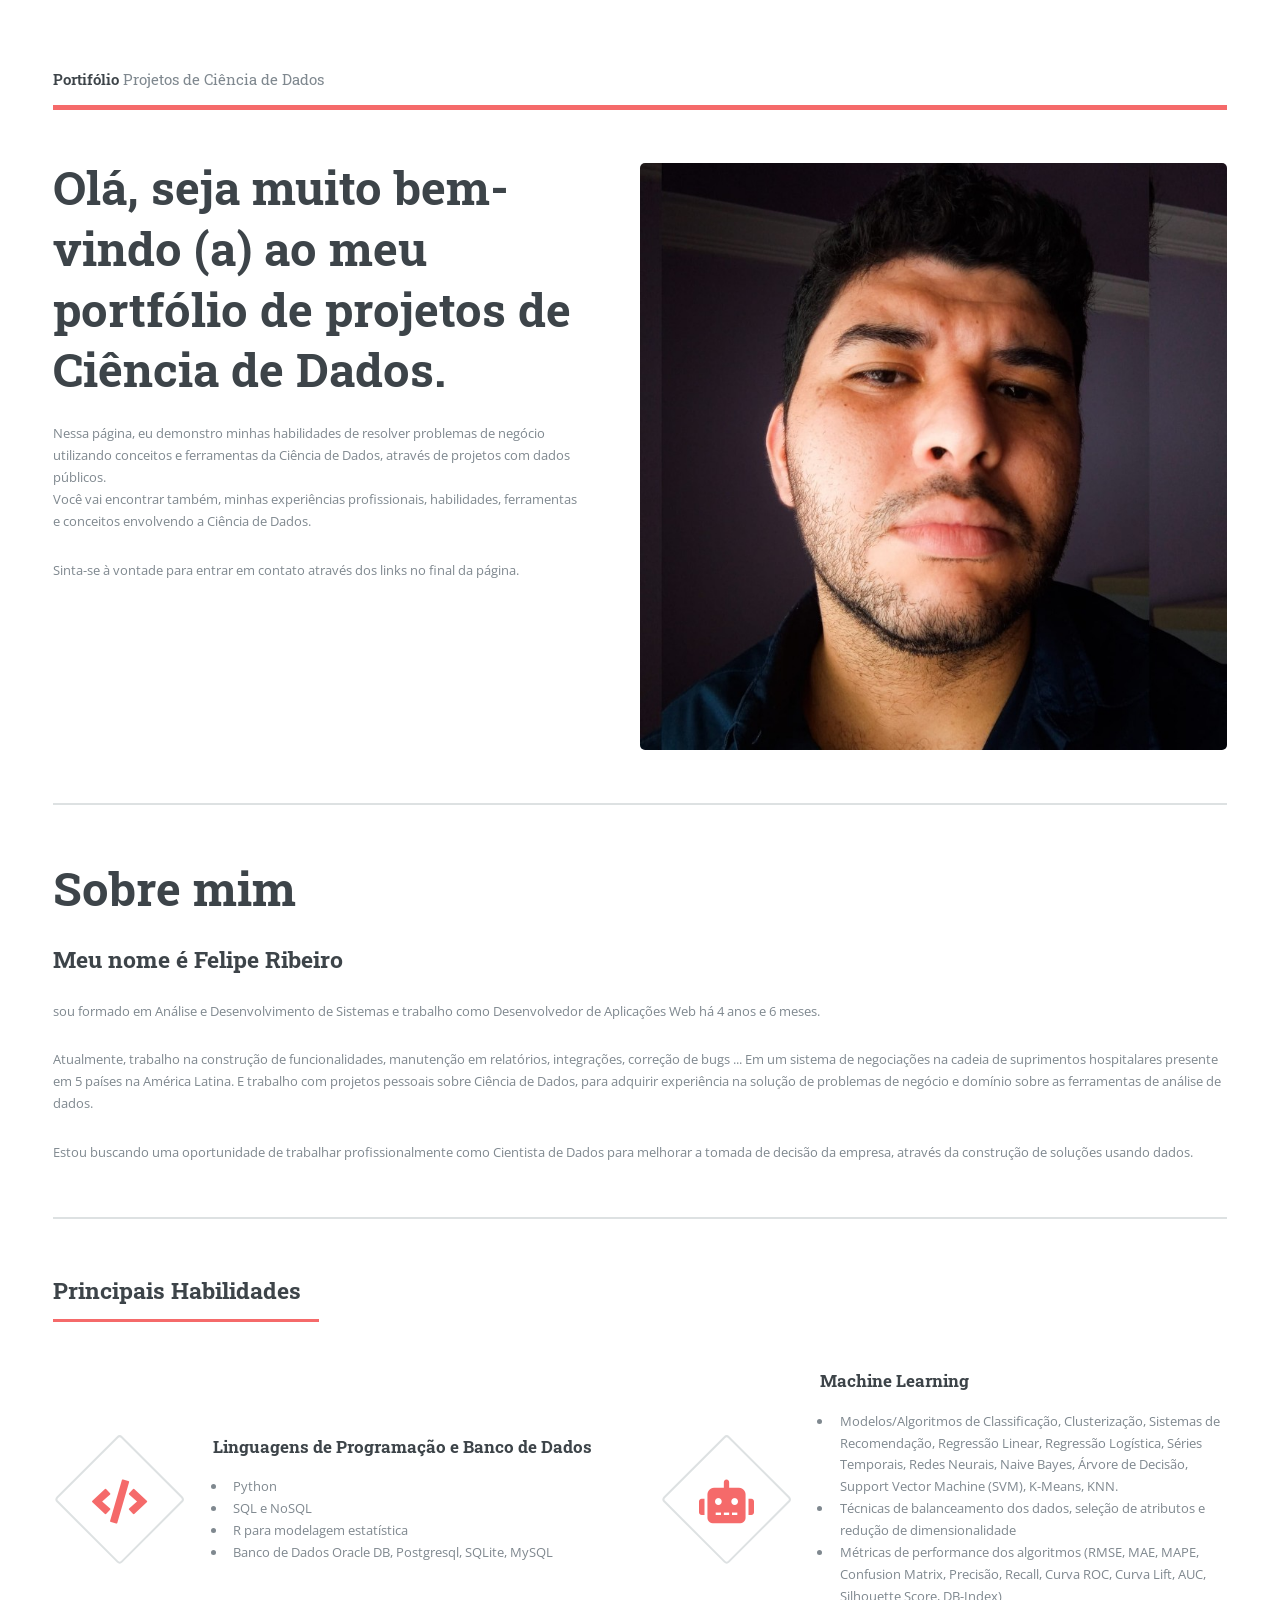
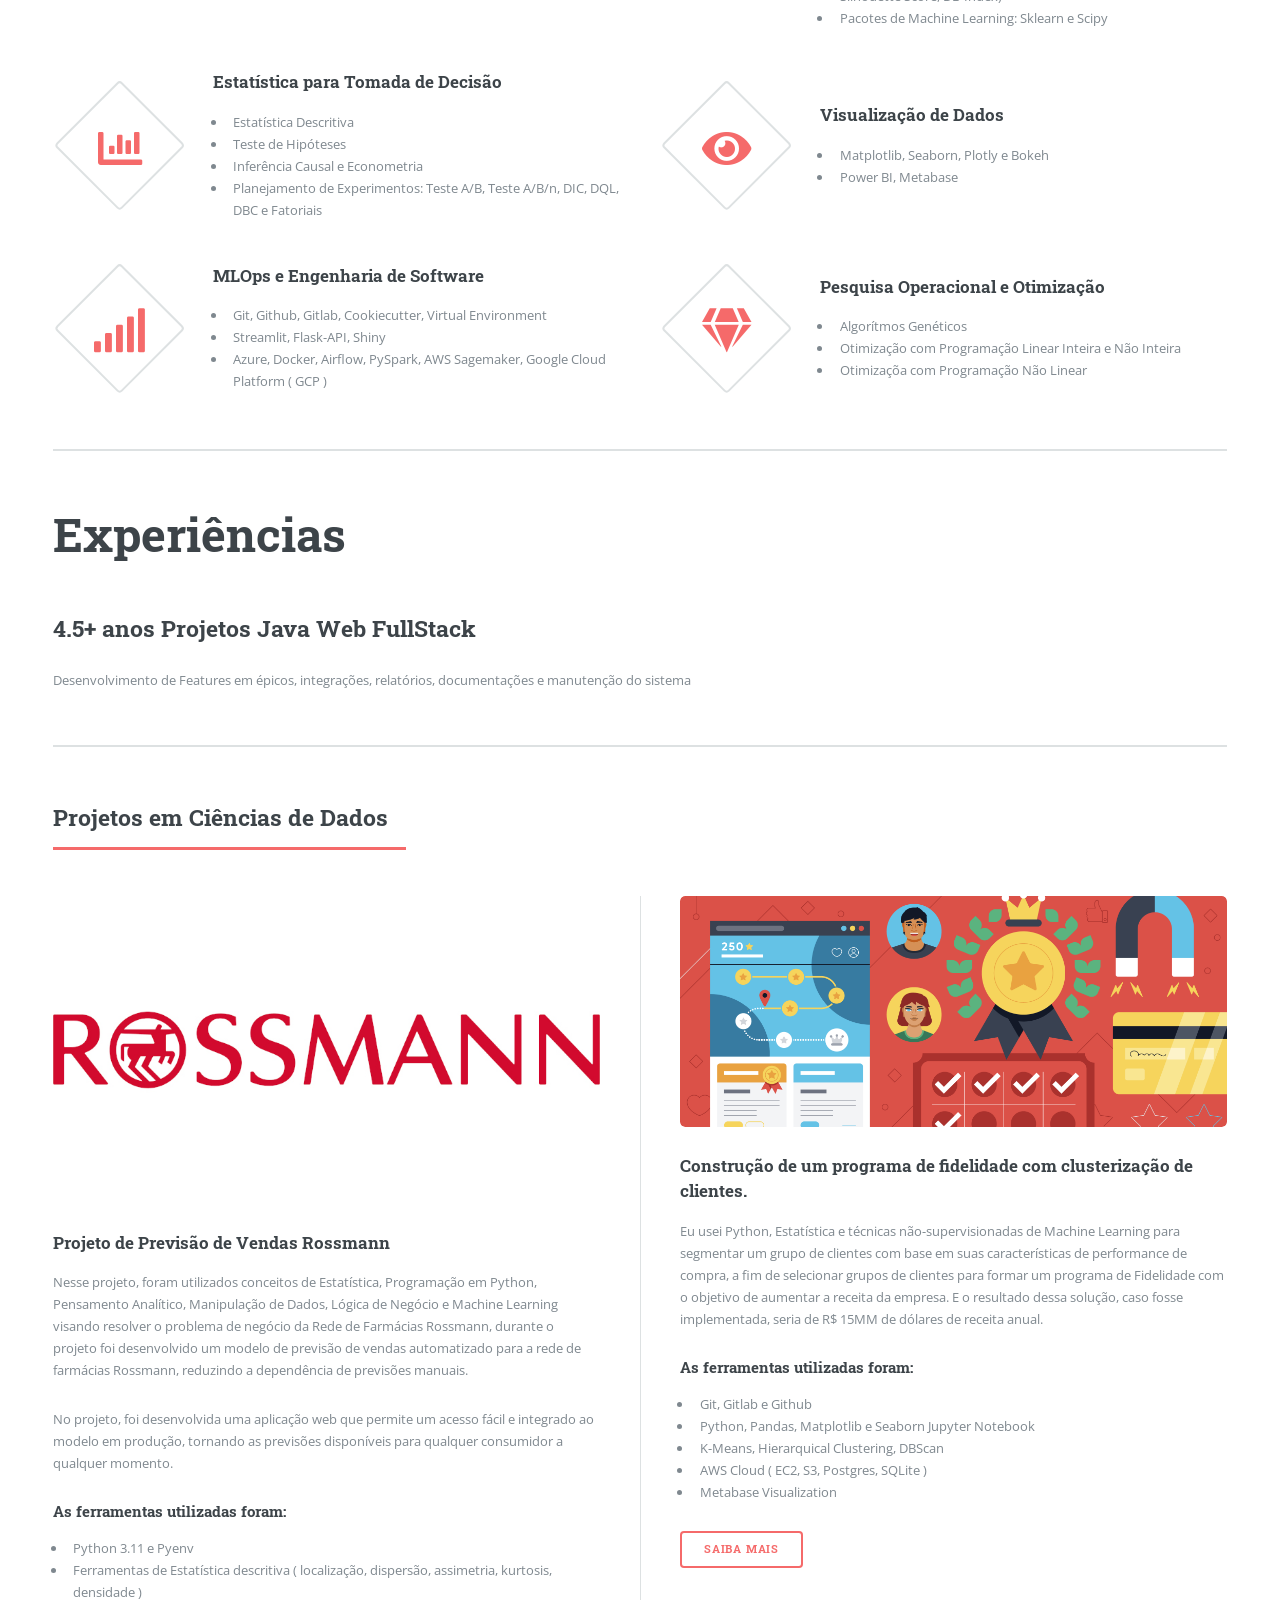
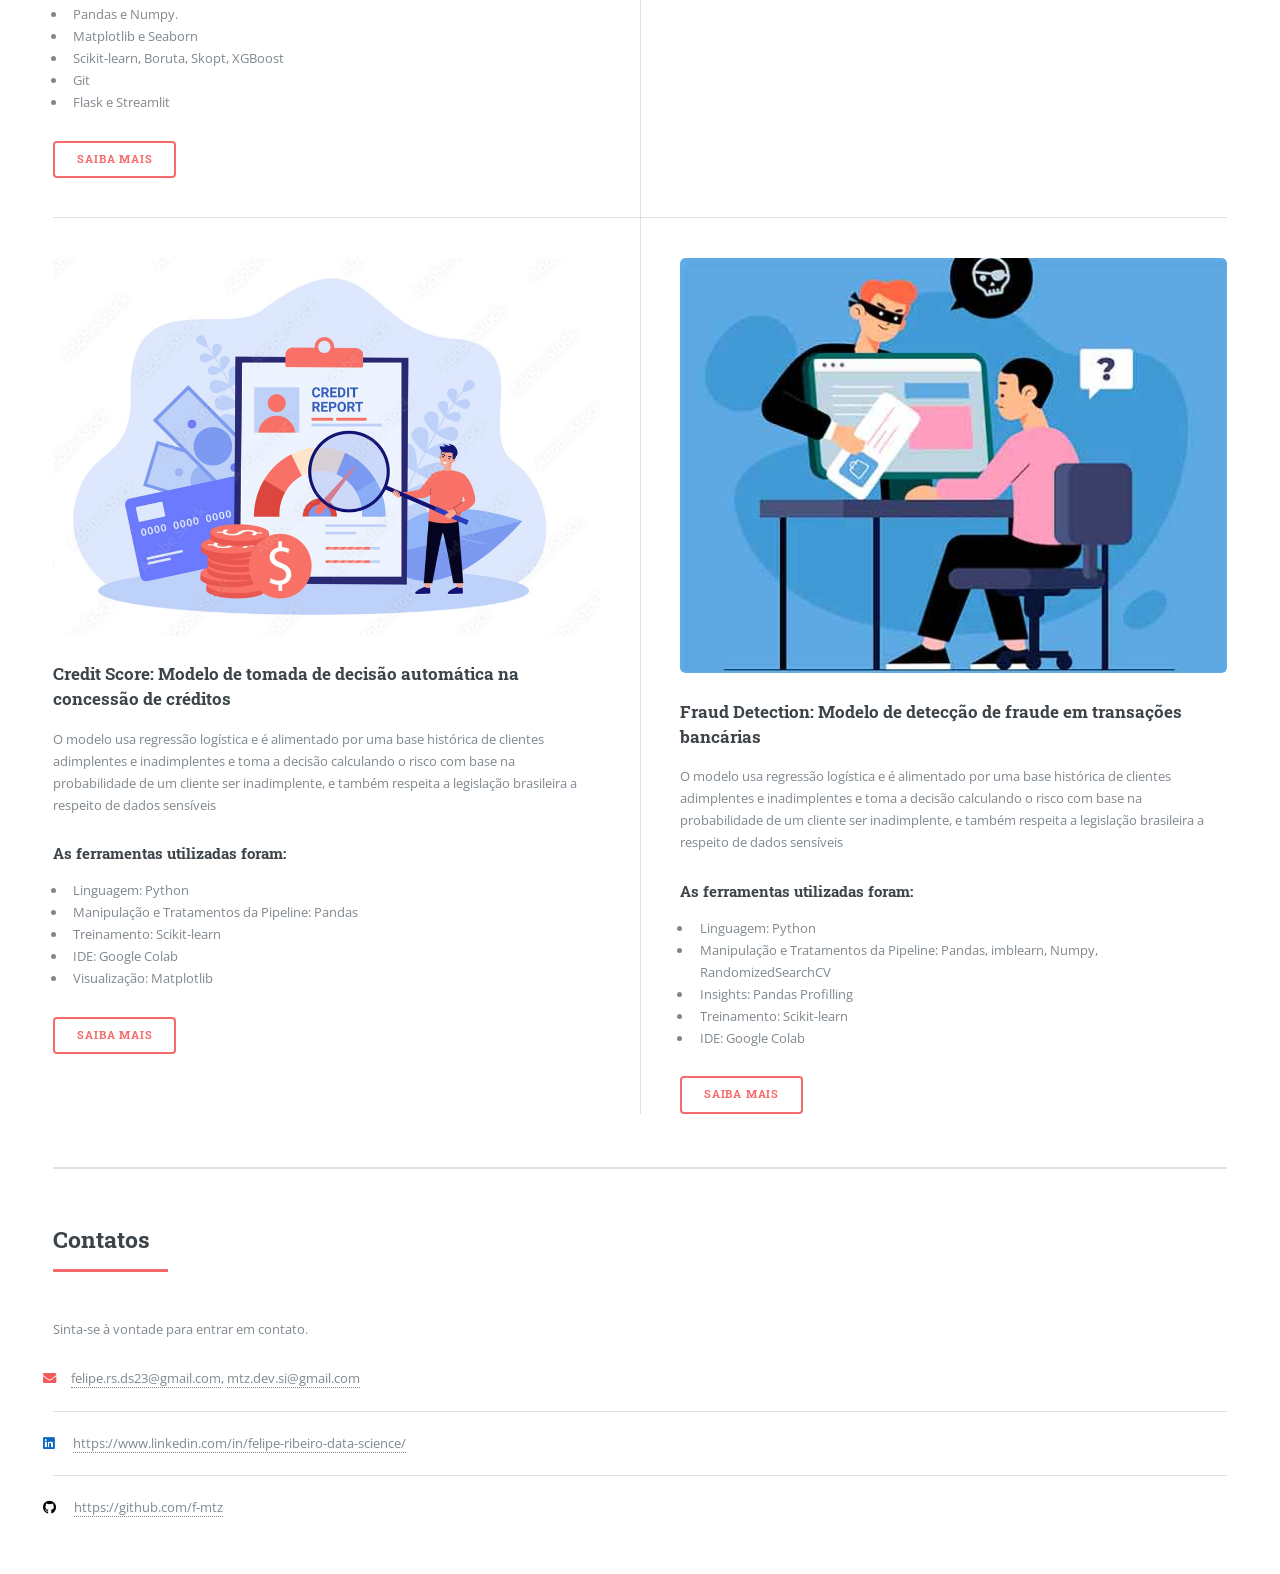
==== index.html @ 2f8f9394 "updating portifolio" ====
<!DOCTYPE HTML>
<!--
	Editorial by HTML5 UP
	html5up.net | @ajlkn
	Free for personal and commercial use under the CCA 3.0 license (html5up.net/license)
-->
<html>

<head>
	<title>Portifólio</title>
	<meta charset="utf-8" />
	<meta name="viewport" content="width=device-width, initial-scale=1, user-scalable=no" />
	<link rel="stylesheet" href="assets/css/main.css" />
</head>

<body class="is-preload">

	<!-- Wrapper -->
	<div id="wrapper">

		<!-- Main -->
		<div id="main">
			<div class="inner">

				<!-- Header -->
				<header id="header">
					<a href="index.html" class="logo"><strong>Portifólio</strong> Projetos de Ciência de Dados</a>
					<!-- <ul class="icons">
										<li><a href="#" class="icon brands fa-twitter"><span class="label">Twitter</span></a></li>
										<li><a href="#" class="icon brands fa-facebook-f"><span class="label">Facebook</span></a></li>
										<li><a href="#" class="icon brands fa-snapchat-ghost"><span class="label">Snapchat</span></a></li>
										<li><a href="#" class="icon brands fa-instagram"><span class="label">Instagram</span></a></li>
										<li><a href="#" class="icon brands fa-medium-m"><span class="label">Medium</span></a></li>
									</ul> -->
				</header>

				<!-- Banner -->
				<section id="banner">
					<div class="content">
						<header>
							<h1>Olá, seja muito bem-vindo (a) ao meu portfólio de projetos de Ciência de Dados.</h1>
						</header>
						<p>Nessa página, eu demonstro minhas habilidades de resolver problemas de negócio utilizando
							conceitos e ferramentas da Ciência de Dados, através de projetos com dados públicos.<br>
							Você vai encontrar também, minhas experiências profissionais, habilidades, ferramentas e
							conceitos envolvendo a Ciência de Dados.</p>
						<p>Sinta-se à vontade para entrar em contato através dos links no final da página.</p>

					</div>
					<span class="image object">
						<img src="images/profile.jpeg" alt="" />
					</span>
				</section>

				<section>
					<header>
						<h1>Sobre mim</h1>
					</header>
					<!-- Content -->
					<h2 id="content">Meu nome é Felipe Ribeiro</h2>
					<p>sou formado em Análise e Desenvolvimento de Sistemas e trabalho como Desenvolvedor de Aplicações
						Web há 4 anos e 6 meses.</p>
					<p>
						Atualmente, trabalho na construção de funcionalidades, manutenção em relatórios, integrações,
						correção de bugs ... Em um sistema de negociações na cadeia de suprimentos hospitalares presente
						em 5 países na América Latina. E trabalho com projetos pessoais sobre Ciência de Dados, para
						adquirir experiência na solução de problemas de negócio e domínio sobre as ferramentas de
						análise de dados.
					</p>
					<p>
						Estou buscando uma oportunidade de trabalhar profissionalmente como Cientista de Dados para
						melhorar a tomada de decisão da empresa, através da construção de soluções usando dados.
					</p>

				</section>
				<!-- Section -->
				<section>
					<header class="major">
						<h2>Principais Habilidades</h2>
					</header>
					<div class="features">
						<article>
							<span class="icon fa solid fa-code"></span>
							<div class="content">
								<h3>Linguagens de Programação e Banco de Dados</h3>
								<ul>
									<li>Python</li>
									<li>SQL e NoSQL</li>
									<li>R para modelagem estatística</li>
									<!-- <li></li> -->
									<li>Banco de Dados Oracle DB, Postgresql, SQLite, MySQL</li>
								</ul>
							</div>
						</article>
						<!-- <i class="fa-solid fa-head-side-gear"></i> -->
						<!-- <i class="fa-solid fa-robot"></i> -->
						<article>
						<span class="icon solid fa-solid fa-robot"></span>
						<div class="content">
							<h3>Machine Learning</h3>
							<ul>
								<li>Modelos/Algoritmos de Classificação, Clusterização, Sistemas de Recomendação, Regressão Linear, 
									Regressão Logística, Séries Temporais, Redes Neurais, Naive Bayes, Árvore de Decisão, 
									Support Vector Machine (SVM), K-Means, KNN.</li>
								<li>Técnicas de balanceamento dos dados, seleção de atributos e redução de
									dimensionalidade</li>
								<li>Métricas de performance dos algoritmos (RMSE, MAE, MAPE, Confusion Matrix, Precisão,
									Recall, Curva ROC, Curva Lift, AUC, Silhouette Score, DB-Index)</li>
								<li>Pacotes de Machine Learning: Sklearn e Scipy</li>
							</ul>
						</div>
						</article>
						<article>
							<!-- <i class="fa-solid fa-chart-simple"></i> -->
							<!-- <i class="fa-light fa-chart-simple"></i> -->
							<!-- <i class="fa-duotone fa-solid fa-chart-simple"></i> -->
							<!-- <i class="fa-duotone fa-solid fa-chart-line"></i> -->
							<span class="icon fa-duotone fa solid fa-chart-bar"></span>
							<!-- <span class="icon fa solid fa-rocket"></span> -->
							<div class="content">
								<h3>Estatística para Tomada de Decisão</h3>
								<ul>
									<li>Estatística Descritiva</li>
									<li>Teste de Hipóteses</li>
									<li>Inferência Causal e Econometria</li>
									<li>Planejamento de Experimentos: Teste A/B, Teste A/B/n, DIC, DQL, DBC e Fatoriais</li>
								</ul>
							</div>
						</article>
						<article>
							<!-- <span class="icon solid fa-rocket"></span> -->
							<span class="icon solid fa-eye"></span>
							<!-- <i class="fa-solid fa-chart-scatter"></i> -->
							<div class="content">
								<h3>Visualização de Dados</h3>
								<ul>
									<li>Matplotlib, Seaborn, Plotly e Bokeh</li>
									<li>Power BI, Metabase</li>
								</ul>
							</div>
						</article>
						<article>
							<span class="icon fa solid fa-signal"></span>
							<div class="content">
								<h3>MLOps e Engenharia de Software</h3>
								<ul>
									<li>Git, Github, Gitlab, Cookiecutter, Virtual Environment</li>
									<li>Streamlit, Flask-API, Shiny</li>
									<li>Azure, Docker, Airflow, PySpark, AWS Sagemaker, Google Cloud Platform ( GCP )
									</li>
								</ul>
							</div>
						</article>
						<article>
							<!-- <img src="images/money-bill-trend-up-solid.svg" alt=""> -->
							<!-- <i class="icon fa solid fa-money-bill-trend-up"></i> -->
							<span class="icon fa solid fa-gem"></span>
							<div class="content">
								<h3>Pesquisa Operacional e Otimização</h3>
								<ul>
									<li>Algorítmos Genéticos</li>
									<li>Otimização com Programação Linear Inteira e Não Inteira</li>
									<li>Otimizaçõa com Programação Não Linear</li>
								</ul>
							</div>
						</article>
					</div>
				</section>

				<section>
					<header class="main">
						<h1>Experiências</h1>
					</header>

					<!-- Content -->
					<h2 id="content">4.5+ anos Projetos Java Web FullStack</h2>
					<p>Desenvolvimento de Features em épicos, integrações, relatórios, documentações e manutenção do
						sistema</p>

					<!-- <h2 id="content">10 meses+ anos como Analista de Risco</h2>
										<p>Estudo e seleção de ativos de baixo risco para clientes com perfil de investidor conservador. Rotinas de atualização de relatórios e métricas para os "steakholder".</p>
									 -->
				</section>

				<!-- Section -->
				<section>
					<header class="major">
						<h2>Projetos em Ciências de Dados</h2>
					</header>
					<div class="posts">
						<article>
							<a href="#" class="image"><img src="images/rossmann.jpg" alt="" /></a>
							<h3>Projeto de Previsão de Vendas Rossmann</h3>
							<p>Nesse projeto, foram utilizados conceitos de Estatística, Programação em Python,
								Pensamento Analítico, Manipulação de Dados, Lógica de Negócio e Machine Learning visando
								resolver o problema de negócio da Rede de Farmácias Rossmann, durante o projeto foi
								desenvolvido um modelo de previsão de vendas automatizado para a rede de farmácias
								Rossmann, reduzindo a dependência de previsões manuais.</p>
							<p>No projeto, foi desenvolvida uma aplicação web que permite um acesso fácil e integrado ao
								modelo em produção, tornando as previsões disponíveis para qualquer consumidor a
								qualquer momento.</p>

							<h4>As ferramentas utilizadas foram:</h4>
							<ul>
								<li>Python 3.11 e Pyenv</li>
								<li>Ferramentas de Estatística descritiva ( localização, dispersão, assimetria,
									kurtosis, densidade )</li>
								<li>Pandas e Numpy.</li>
								<li>Matplotlib e Seaborn</li>
								<li>Scikit-learn, Boruta, Skopt, XGBoost</li>
								<li>Git</li>
								<li>Flask e Streamlit</li>
							</ul>

							<ul class="actions">
								<li><a href="https://github.com/f-mtz/rossmann-sales-predict/tree/main"
										class="button">Saiba Mais</a></li>
							</ul>
						</article>

						<article>
							<a href="#" class="image"><img src="images/customer-loyalty-program-examples.webp"
									alt="" /></a>
							<h3>Construção de um programa de fidelidade com clusterização de clientes.</h3>
							<p>Eu usei Python, Estatística e técnicas não-supervisionadas de Machine Learning para
								segmentar um grupo de clientes com base em suas características de performance de
								compra, a fim de selecionar grupos de clientes para formar um programa de Fidelidade com
								o objetivo de aumentar a receita da empresa. E o resultado dessa solução, caso fosse
								implementada, seria de R$ 15MM de dólares de receita anual.</p>
							<h4>As ferramentas utilizadas foram:</h4>
							<ul>
								<li>Git, Gitlab e Github</li>
								<li>Python, Pandas, Matplotlib e Seaborn Jupyter Notebook</li>
								<li>K-Means, Hierarquical Clustering, DBScan</li>
								<li>AWS Cloud ( EC2, S3, Postgres, SQLite )</li>
								<li>Metabase Visualization</li>
							</ul>
							<ul class="actions">
								<li><a href="#" class="button">Saiba mais</a></li>
							</ul>
						</article>
						<article>
							<a href="#" class="image"><img src="images/credit_analysis.jpg" alt="" /></a>
							<h3>Credit Score: Modelo de tomada de decisão automática na concessão de créditos</h3>
							<p>O modelo usa regressão logística e é alimentado por uma base histórica de clientes
								adimplentes e inadimplentes e toma a decisão calculando o risco com base na
								probabilidade de um cliente ser inadimplente, e também respeita a legislação brasileira
								a respeito de dados sensíveis</p>
							<h4>As ferramentas utilizadas foram:</h4>
							<ul>
								<li>Linguagem: Python</li>
								<li>Manipulação e Tratamentos da Pipeline: Pandas</li>
								<li>Treinamento: Scikit-learn</li>
								<li>IDE: Google Colab</li>
								<li>Visualização: Matplotlib</li>
							</ul>
							<ul class="actions">
								<li><a href="#" class="button">Saiba mais</a></li>
							</ul>
						</article>
						<article>
							<a href="#" class="image"><img src="images/freaudes-no-ecommerce.jpg" alt="" /></a>
							<h3>Fraud Detection: Modelo de detecção de fraude em transações bancárias</h3>
							<p>O modelo usa regressão logística e é alimentado por uma base histórica de clientes
								adimplentes e inadimplentes e toma a decisão calculando o risco com base na
								probabilidade de um cliente ser inadimplente, e também respeita a legislação brasileira
								a respeito de dados sensíveis</p>
							<h4>As ferramentas utilizadas foram:</h4>
							<ul>
								<li>Linguagem: Python</li>
								<li>Manipulação e Tratamentos da Pipeline: Pandas, imblearn, Numpy, RandomizedSearchCV
								</li>
								<li>Insights: Pandas Profilling</li>
								<li>Treinamento: Scikit-learn</li>
								<li>IDE: Google Colab</li>
							</ul>
							<ul class="actions">
								<li><a href="#" class="button">Saiba mais</a></li>
							</ul>
						</article>
						<!-- <article>
											<a href="#" class="image"><img src="images/luke-chesser-JKUTrJ4vK00-unsplash.jpg" alt="" /></a>
											<h3>Identificação de imóveis para compra e revenda a fim de maximizar o lucro</h3>
											<p>Identificação de imóveis abaixo do preço médio de venda e definição do preço ideal de revenda, a partir de uma análise exploratória de dados em Python</p>
											<h4>As ferramentas utilizadas foram:</h4>
											<ul>
												<li>Python, Pandas, Numpy e Seaborn</li>
												<li>Anaconda, Pycharm e Jupyter Notebook</li>
												<li>Mapas interativos com Plotly e Folium</li>
												<li>Heroku Cloud</li>
												<li>Streamlit Python framework web</li>
											</ul>
											<ul class="actions">
												<li><a href="#" class="button">Saiba mais</a></li>
											</ul>
										</article> -->
						<!-- <article>
											<a href="#" class="image"><img src="images/pic03.jpg" alt="" /></a>
											<h3>Tempus ullamcorper</h3>
											<p>Aenean ornare velit lacus, ac varius enim lorem ullamcorper dolore. Proin aliquam facilisis ante interdum. Sed nulla amet lorem feugiat tempus aliquam.</p>
											<ul class="actions">
												<li><a href="#" class="button">Saiba mais</a></li>
											</ul>
										</article>
										<article>
											<a href="#" class="image"><img src="images/pic04.jpg" alt="" /></a>
											<h3>Sed etiam facilis</h3>
											<p>Aenean ornare velit lacus, ac varius enim lorem ullamcorper dolore. Proin aliquam facilisis ante interdum. Sed nulla amet lorem feugiat tempus aliquam.</p>
											<ul class="actions">
												<li><a href="#" class="button">Saiba mais</a></li>
											</ul>
										</article>
										<article>
											<a href="#" class="image"><img src="images/pic05.jpg" alt="" /></a>
											<h3>Feugiat lorem aenean</h3>
											<p>Aenean ornare velit lacus, ac varius enim lorem ullamcorper dolore. Proin aliquam facilisis ante interdum. Sed nulla amet lorem feugiat tempus aliquam.</p>
											<ul class="actions">
												<li><a href="#" class="button">Saiba mais</a></li>
											</ul>
										</article>
										<article>
											<a href="#" class="image"><img src="images/pic06.jpg" alt="" /></a>
											<h3>Amet varius aliquam</h3>
											<p>Aenean ornare velit lacus, ac varius enim lorem ullamcorper dolore. Proin aliquam facilisis ante interdum. Sed nulla amet lorem feugiat tempus aliquam.</p>
											<ul class="actions">
												<li><a href="#" class="button">Saiba mais</a></li>
											</ul>
										</article> -->
					</div>
				</section>

				<!-- <section>
									<header>
										<h1>Contatos</h1>
									</header>
										<h4>Sinta-se a vontade para entrar em contato</h4>
										<ul class="alt">
											 <li><a href="#" class="icon brands fa-linkedin"><span class="label"><b>Linkedin</b></span></a> </li>
											<li><b>Linkedin: </b><a href="https://www.linkedin.com/in/felipe-ribeiro-data-science/">https://www.linkedin.com/in/felipe-ribeiro-data-science/</a> </li>
											<li> <b>Email: </b> <a href="felipe.rs.ds23@gmail.com">felipe.rs.ds23@gmail.com</a>, <a href="mtz.dev.si@gmail.com">mtz.dev.si@gmail.com</a> </li>
											<li> <b>GitHub: </b><a href="https://github.com/f-mtz">https://github.com/f-mtz</a></li>
										</ul>
																		
								</section> -->

				<section>
					<header class="major">
						<h2>Contatos</h2>
					</header>
					<p>Sinta-se à vontade para entrar em contato.</p>
					<ul class="contact">
						<!-- <li><a href="#" class="icon brands fa-linkedin"><span class="label"><b>Linkedin</b></span></a><b>Linkedin: </b><a href="https://www.linkedin.com/in/felipe-ribeiro-data-science/">https://www.linkedin.com/in/felipe-ribeiro-data-science/</a> </li> -->
						<!-- <li class="icon solid fa-envelope"><a href="#">felipe.rs.ds23@gmail.com</a>, <a href="#">mtz.dev.si@gmail.com</a></li> -->
						<li><i class="fas fa-envelope email-color style-icon-background"></i><a
								class="afastamento-icone-valor" href="#" target="_blank">felipe.rs.ds23@gmail.com</a>,
							<a href="#">mtz.dev.si@gmail.com</a></li>
						<!-- <li class="icon solid fa-phone">(000) 000-0000</li> -->
						<!-- <li><i class="fab fa-whatsapp style-icon-background whatsapp-color"></i> <span class="afastamento-icone-valor">(000) 000-0000</span></li> -->
						<li><i class="fab fa-linkedin linkedin-color style-icon-background"></i> <a
								class="afastamento-icone-valor"
								href="https://www.linkedin.com/in/felipe-ribeiro-data-science/"
								target="_blank">https://www.linkedin.com/in/felipe-ribeiro-data-science/</a></li>
						<li><i class="fab fa-github github-color style-icon-background"></i> <a
								class="afastamento-icone-valor" href="https://github.com/f-mtz" target="_blank"
								rel="noopener noreferrer">https://github.com/f-mtz</a></li>
						<!-- <li><i class="fab fa-git git-icon-background"></i> <a class="afastamento-icone-valor" href="https://www.linkedin.com/in/felipe-ribeiro-data-science/">https://www.linkedin.com/in/felipe-ribeiro-data-science/</a></li> -->
						<!-- <li class="icon solid fa-home">1234 Somewhere Road #8254<br /> Nashville, TN 00000-0000</li> -->

					</ul>
				</section>

			</div>
		</div>

		<!-- Sidebar -->
		<!-- <div id="sidebar">
						<div class="inner"> -->

		<!-- Search -->
		<!-- <section id="search" class="alt">
									<form method="post" action="#">
										<input type="text" name="query" id="query" placeholder="Search" />
									</form>
								</section> -->

		<!-- Menu -->
		<!-- <nav id="menu">
									<header class="major">
										<h2>Menu</h2>
									</header>
									<ul>
										<li><a href="index.html">Homepage</a></li>
										<li><a href="generic.html">Generic</a></li>
										<li><a href="elements.html">Elements</a></li>
										<li>
											<span class="opener">Submenu</span>
											<ul>
												<li><a href="#">Lorem Dolor</a></li>
												<li><a href="#">Ipsum Adipiscing</a></li>
												<li><a href="#">Tempus Magna</a></li>
												<li><a href="#">Feugiat Veroeros</a></li>
											</ul>
										</li>
										<li><a href="#">Etiam Dolore</a></li>
										<li><a href="#">Adipiscing</a></li>
										<li>
											<span class="opener">Another Submenu</span>
											<ul>
												<li><a href="#">Lorem Dolor</a></li>
												<li><a href="#">Ipsum Adipiscing</a></li>
												<li><a href="#">Tempus Magna</a></li>
												<li><a href="#">Feugiat Veroeros</a></li>
											</ul>
										</li>
										<li><a href="#">Maximus Erat</a></li>
										<li><a href="#">Sapien Mauris</a></li>
										<li><a href="#">Amet Lacinia</a></li>
									</ul>
								</nav>   -->

		<!-- Section -->
		<!-- <section>
									<header class="major">
										<h2>Ante interdum</h2>
									</header>
									<div class="mini-posts">
										<article>
											<a href="#" class="image"><img src="images/pic07.jpg" alt="" /></a>
											<p>Aenean ornare velit lacus, ac varius enim lorem ullamcorper dolore aliquam.</p>
										</article>
										<article>
											<a href="#" class="image"><img src="images/pic08.jpg" alt="" /></a>
											<p>Aenean ornare velit lacus, ac varius enim lorem ullamcorper dolore aliquam.</p>
										</article>
										<article>
											<a href="#" class="image"><img src="images/pic09.jpg" alt="" /></a>
											<p>Aenean ornare velit lacus, ac varius enim lorem ullamcorper dolore aliquam.</p>
										</article>
									</div>
									<ul class="actions">
										<li><a href="#" class="button">More</a></li>
									</ul>
								</section> -->

		<!-- Section -->
		<!-- <section>
									<header class="major">
										<h2>Get in touch</h2>
									</header>
									<p>Sed varius enim lorem ullamcorper dolore aliquam aenean ornare velit lacus, ac varius enim lorem ullamcorper dolore. Proin sed aliquam facilisis ante interdum. Sed nulla amet lorem feugiat tempus aliquam.</p>
									<ul class="contact">
										<li class="icon solid fa-envelope"><a href="#">information@untitled.tld</a></li>
										<li class="icon solid fa-phone">(000) 000-0000</li>
										<li class="icon solid fa-home">1234 Somewhere Road #8254<br />
										Nashville, TN 00000-0000</li>
									</ul>
								</section> -->

		<!-- Footer -->
		<!-- <footer id="footer">
									<p class="copyright">&copy; Untitled. All rights reserved. Demo Images: <a href="https://unsplash.com">Unsplash</a>. Design: <a href="https://html5up.net">HTML5 UP</a>.</p>
								</footer> -->

	</div>
	</div>

	</div>

	<style>
		/* CSS */


		.afastamento-icone-valor {
			margin-left: 10px;
		}

		.style-icon-background {
			/* background-color: rgb(10, 102, 194); Cor de fundo */
			border-radius: 50%;
			/* Arredondamento das bordas para torná-lo circular */
			padding: 5px;
			/* Preenchimento em torno do ícone */
			color: white;
			margin-left: -55px;
		}

		.whatsapp-color {
			background-color: green;
		}

		.linkedin-color {
			color: rgb(10, 102, 194);
		}

		.github-color {
			color: black;
		}

		.email-color {
			color: rgb(243, 90, 90);
		}
	</style>
	<!-- Scripts -->
	<script src="assets/js/jquery.min.js"></script>
	<script src="assets/js/browser.min.js"></script>
	<script src="assets/js/breakpoints.min.js"></script>
	<script src="assets/js/util.js"></script>
	<script src="assets/js/main.js"></script>

</body>

</html>
---- assets/css/main.css ----
@import url(fontawesome-all.min.css);
@import url("https://fonts.googleapis.com/css?family=Open+Sans:400,600,400italic,600italic|Roboto+Slab:400,700");
/*
	Editorial by HTML5 UP
	html5up.net | @ajlkn
	Free for personal and commercial use under the CCA 3.0 license (html5up.net/license)
*/
html, body, div, span, applet, object,
iframe, h1, h2, h3, h4, h5, h6, p, blockquote,
pre, a, abbr, acronym, address, big, cite,
code, del, dfn, em, img, ins, kbd, q, s, samp,
small, strike, strong, sub, sup, tt, var, b,
u, i, center, dl, dt, dd, ol, ul, li, fieldset,
form, label, legend, table, caption, tbody,
tfoot, thead, tr, th, td, article, aside,
canvas, details, embed, figure, figcaption,
footer, header, hgroup, menu, nav, output, ruby,
section, summary, time, mark, audio, video {
  margin: 0;
  padding: 0;
  border: 0;
  font-size: 100%;
  font: inherit;
  vertical-align: baseline; }

article, aside, details, figcaption, figure,
footer, header, hgroup, menu, nav, section {
  display: block; }

body {
  line-height: 1; }

ol, ul {
  list-style: none; }

blockquote, q {
  quotes: none; }
  blockquote:before, blockquote:after, q:before, q:after {
    content: '';
    content: none; }

table {
  border-collapse: collapse;
  border-spacing: 0; }

body {
  -webkit-text-size-adjust: none; }

mark {
  background-color: transparent;
  color: inherit; }

input::-moz-focus-inner {
  border: 0;
  padding: 0; }

input, select, textarea {
  -moz-appearance: none;
  -webkit-appearance: none;
  -ms-appearance: none;
  appearance: none; }

/* Basic */
@-ms-viewport {
  width: device-width; }

body {
  -ms-overflow-style: scrollbar; }

@media screen and (max-width: 480px) {
  html, body {
    min-width: 320px; } }

html {
  box-sizing: border-box; }

*, *:before, *:after {
  box-sizing: inherit; }

body {
  background: #ffffff; }
  body.is-preload *, body.is-preload *:before, body.is-preload *:after, body.is-resizing *, body.is-resizing *:before, body.is-resizing *:after {
    -moz-animation: none !important;
    -webkit-animation: none !important;
    -ms-animation: none !important;
    animation: none !important;
    -moz-transition: none !important;
    -webkit-transition: none !important;
    -ms-transition: none !important;
    transition: none !important; }

/* Type */
body, input, select, textarea {
  color: #7f888f;
  font-family: "Open Sans", sans-serif;
  font-size: 13pt;
  font-weight: 400;
  line-height: 1.65; }
  @media screen and (max-width: 1680px) {
    body, input, select, textarea {
      font-size: 11pt; } }
  @media screen and (max-width: 1280px) {
    body, input, select, textarea {
      font-size: 10pt; } }
  @media screen and (max-width: 360px) {
    body, input, select, textarea {
      font-size: 9pt; } }

a {
  -moz-transition: color 0.2s ease-in-out, border-bottom-color 0.2s ease-in-out;
  -webkit-transition: color 0.2s ease-in-out, border-bottom-color 0.2s ease-in-out;
  -ms-transition: color 0.2s ease-in-out, border-bottom-color 0.2s ease-in-out;
  transition: color 0.2s ease-in-out, border-bottom-color 0.2s ease-in-out;
  border-bottom: dotted 1px;
  color: #f56a6a;
  text-decoration: none; }
  a:hover {
    border-bottom-color: #f56a6a;
    color: #f56a6a !important; }
    a:hover strong {
      color: inherit; }

strong, b {
  color: #3d4449;
  font-weight: 600; }

em, i {
  font-style: italic; }

p {
  margin: 0 0 2em 0; }

h1, h2, h3, h4, h5, h6 {
  color: #3d4449;
  font-family: "Roboto Slab", serif;
  font-weight: 700;
  line-height: 1.5;
  margin: 0 0 1em 0; }
  h1 a, h2 a, h3 a, h4 a, h5 a, h6 a {
    color: inherit;
    text-decoration: none;
    border-bottom: 0; }

h1 {
  font-size: 4em;
  margin: 0 0 0.5em 0;
  line-height: 1.3; }

h2 {
  font-size: 1.75em; }

h3 {
  font-size: 1.25em; }

h4 {
  font-size: 1.1em; }

h5 {
  font-size: 0.9em; }

h6 {
  font-size: 0.7em; }

@media screen and (max-width: 1680px) {
  h1 {
    font-size: 3.5em; } }

@media screen and (max-width: 980px) {
  h1 {
    font-size: 3.25em; } }

@media screen and (max-width: 736px) {
  h1 {
    font-size: 2em;
    line-height: 1.4; }
  h2 {
    font-size: 1.5em; } }

sub {
  font-size: 0.8em;
  position: relative;
  top: 0.5em; }

sup {
  font-size: 0.8em;
  position: relative;
  top: -0.5em; }

blockquote {
  border-left: solid 3px rgba(210, 215, 217, 0.75);
  font-style: italic;
  margin: 0 0 2em 0;
  padding: 0.5em 0 0.5em 2em; }

code {
  background: rgba(230, 235, 237, 0.25);
  border-radius: 0.375em;
  border: solid 1px rgba(210, 215, 217, 0.75);
  font-family: "Courier New", monospace;
  font-size: 0.9em;
  margin: 0 0.25em;
  padding: 0.25em 0.65em; }

pre {
  -webkit-overflow-scrolling: touch;
  font-family: "Courier New", monospace;
  font-size: 0.9em;
  margin: 0 0 2em 0; }
  pre code {
    display: block;
    line-height: 1.75;
    padding: 1em 1.5em;
    overflow-x: auto; }

hr {
  border: 0;
  border-bottom: solid 1px rgba(210, 215, 217, 0.75);
  margin: 2em 0; }
  hr.major {
    margin: 3em 0; }

.align-left {
  text-align: left; }

.align-center {
  text-align: center; }

.align-right {
  text-align: right; }

/* Row */
.row {
  display: flex;
  flex-wrap: wrap;
  box-sizing: border-box;
  align-items: stretch; }
  .row > * {
    box-sizing: border-box; }
  .row.gtr-uniform > * > :last-child {
    margin-bottom: 0; }
  .row.aln-left {
    justify-content: flex-start; }
  .row.aln-center {
    justify-content: center; }
  .row.aln-right {
    justify-content: flex-end; }
  .row.aln-top {
    align-items: flex-start; }
  .row.aln-middle {
    align-items: center; }
  .row.aln-bottom {
    align-items: flex-end; }
  .row > .imp {
    order: -1; }
  .row > .col-1 {
    width: 8.33333%; }
  .row > .off-1 {
    margin-left: 8.33333%; }
  .row > .col-2 {
    width: 16.66667%; }
  .row > .off-2 {
    margin-left: 16.66667%; }
  .row > .col-3 {
    width: 25%; }
  .row > .off-3 {
    margin-left: 25%; }
  .row > .col-4 {
    width: 33.33333%; }
  .row > .off-4 {
    margin-left: 33.33333%; }
  .row > .col-5 {
    width: 41.66667%; }
  .row > .off-5 {
    margin-left: 41.66667%; }
  .row > .col-6 {
    width: 50%; }
  .row > .off-6 {
    margin-left: 50%; }
  .row > .col-7 {
    width: 58.33333%; }
  .row > .off-7 {
    margin-left: 58.33333%; }
  .row > .col-8 {
    width: 66.66667%; }
  .row > .off-8 {
    margin-left: 66.66667%; }
  .row > .col-9 {
    width: 75%; }
  .row > .off-9 {
    margin-left: 75%; }
  .row > .col-10 {
    width: 83.33333%; }
  .row > .off-10 {
    margin-left: 83.33333%; }
  .row > .col-11 {
    width: 91.66667%; }
  .row > .off-11 {
    margin-left: 91.66667%; }
  .row > .col-12 {
    width: 100%; }
  .row > .off-12 {
    margin-left: 100%; }
  .row.gtr-0 {
    margin-top: 0;
    margin-left: 0em; }
    .row.gtr-0 > * {
      padding: 0 0 0 0em; }
    .row.gtr-0.gtr-uniform {
      margin-top: 0em; }
      .row.gtr-0.gtr-uniform > * {
        padding-top: 0em; }
  .row.gtr-25 {
    margin-top: 0;
    margin-left: -0.375em; }
    .row.gtr-25 > * {
      padding: 0 0 0 0.375em; }
    .row.gtr-25.gtr-uniform {
      margin-top: -0.375em; }
      .row.gtr-25.gtr-uniform > * {
        padding-top: 0.375em; }
  .row.gtr-50 {
    margin-top: 0;
    margin-left: -0.75em; }
    .row.gtr-50 > * {
      padding: 0 0 0 0.75em; }
    .row.gtr-50.gtr-uniform {
      margin-top: -0.75em; }
      .row.gtr-50.gtr-uniform > * {
        padding-top: 0.75em; }
  .row {
    margin-top: 0;
    margin-left: -1.5em; }
    .row > * {
      padding: 0 0 0 1.5em; }
    .row.gtr-uniform {
      margin-top: -1.5em; }
      .row.gtr-uniform > * {
        padding-top: 1.5em; }
  .row.gtr-150 {
    margin-top: 0;
    margin-left: -2.25em; }
    .row.gtr-150 > * {
      padding: 0 0 0 2.25em; }
    .row.gtr-150.gtr-uniform {
      margin-top: -2.25em; }
      .row.gtr-150.gtr-uniform > * {
        padding-top: 2.25em; }
  .row.gtr-200 {
    margin-top: 0;
    margin-left: -3em; }
    .row.gtr-200 > * {
      padding: 0 0 0 3em; }
    .row.gtr-200.gtr-uniform {
      margin-top: -3em; }
      .row.gtr-200.gtr-uniform > * {
        padding-top: 3em; }
  @media screen and (max-width: 1680px) {
    .row {
      display: flex;
      flex-wrap: wrap;
      box-sizing: border-box;
      align-items: stretch; }
      .row > * {
        box-sizing: border-box; }
      .row.gtr-uniform > * > :last-child {
        margin-bottom: 0; }
      .row.aln-left {
        justify-content: flex-start; }
      .row.aln-center {
        justify-content: center; }
      .row.aln-right {
        justify-content: flex-end; }
      .row.aln-top {
        align-items: flex-start; }
      .row.aln-middle {
        align-items: center; }
      .row.aln-bottom {
        align-items: flex-end; }
      .row > .imp-xlarge {
        order: -1; }
      .row > .col-1-xlarge {
        width: 8.33333%; }
      .row > .off-1-xlarge {
        margin-left: 8.33333%; }
      .row > .col-2-xlarge {
        width: 16.66667%; }
      .row > .off-2-xlarge {
        margin-left: 16.66667%; }
      .row > .col-3-xlarge {
        width: 25%; }
      .row > .off-3-xlarge {
        margin-left: 25%; }
      .row > .col-4-xlarge {
        width: 33.33333%; }
      .row > .off-4-xlarge {
        margin-left: 33.33333%; }
      .row > .col-5-xlarge {
        width: 41.66667%; }
      .row > .off-5-xlarge {
        margin-left: 41.66667%; }
      .row > .col-6-xlarge {
        width: 50%; }
      .row > .off-6-xlarge {
        margin-left: 50%; }
      .row > .col-7-xlarge {
        width: 58.33333%; }
      .row > .off-7-xlarge {
        margin-left: 58.33333%; }
      .row > .col-8-xlarge {
        width: 66.66667%; }
      .row > .off-8-xlarge {
        margin-left: 66.66667%; }
      .row > .col-9-xlarge {
        width: 75%; }
      .row > .off-9-xlarge {
        margin-left: 75%; }
      .row > .col-10-xlarge {
        width: 83.33333%; }
      .row > .off-10-xlarge {
        margin-left: 83.33333%; }
      .row > .col-11-xlarge {
        width: 91.66667%; }
      .row > .off-11-xlarge {
        margin-left: 91.66667%; }
      .row > .col-12-xlarge {
        width: 100%; }
      .row > .off-12-xlarge {
        margin-left: 100%; }
      .row.gtr-0 {
        margin-top: 0;
        margin-left: 0em; }
        .row.gtr-0 > * {
          padding: 0 0 0 0em; }
        .row.gtr-0.gtr-uniform {
          margin-top: 0em; }
          .row.gtr-0.gtr-uniform > * {
            padding-top: 0em; }
      .row.gtr-25 {
        margin-top: 0;
        margin-left: -0.375em; }
        .row.gtr-25 > * {
          padding: 0 0 0 0.375em; }
        .row.gtr-25.gtr-uniform {
          margin-top: -0.375em; }
          .row.gtr-25.gtr-uniform > * {
            padding-top: 0.375em; }
      .row.gtr-50 {
        margin-top: 0;
        margin-left: -0.75em; }
        .row.gtr-50 > * {
          padding: 0 0 0 0.75em; }
        .row.gtr-50.gtr-uniform {
          margin-top: -0.75em; }
          .row.gtr-50.gtr-uniform > * {
            padding-top: 0.75em; }
      .row {
        margin-top: 0;
        margin-left: -1.5em; }
        .row > * {
          padding: 0 0 0 1.5em; }
        .row.gtr-uniform {
          margin-top: -1.5em; }
          .row.gtr-uniform > * {
            padding-top: 1.5em; }
      .row.gtr-150 {
        margin-top: 0;
        margin-left: -2.25em; }
        .row.gtr-150 > * {
          padding: 0 0 0 2.25em; }
        .row.gtr-150.gtr-uniform {
          margin-top: -2.25em; }
          .row.gtr-150.gtr-uniform > * {
            padding-top: 2.25em; }
      .row.gtr-200 {
        margin-top: 0;
        margin-left: -3em; }
        .row.gtr-200 > * {
          padding: 0 0 0 3em; }
        .row.gtr-200.gtr-uniform {
          margin-top: -3em; }
          .row.gtr-200.gtr-uniform > * {
            padding-top: 3em; } }
  @media screen and (max-width: 1280px) {
    .row {
      display: flex;
      flex-wrap: wrap;
      box-sizing: border-box;
      align-items: stretch; }
      .row > * {
        box-sizing: border-box; }
      .row.gtr-uniform > * > :last-child {
        margin-bottom: 0; }
      .row.aln-left {
        justify-content: flex-start; }
      .row.aln-center {
        justify-content: center; }
      .row.aln-right {
        justify-content: flex-end; }
      .row.aln-top {
        align-items: flex-start; }
      .row.aln-middle {
        align-items: center; }
      .row.aln-bottom {
        align-items: flex-end; }
      .row > .imp-large {
        order: -1; }
      .row > .col-1-large {
        width: 8.33333%; }
      .row > .off-1-large {
        margin-left: 8.33333%; }
      .row > .col-2-large {
        width: 16.66667%; }
      .row > .off-2-large {
        margin-left: 16.66667%; }
      .row > .col-3-large {
        width: 25%; }
      .row > .off-3-large {
        margin-left: 25%; }
      .row > .col-4-large {
        width: 33.33333%; }
      .row > .off-4-large {
        margin-left: 33.33333%; }
      .row > .col-5-large {
        width: 41.66667%; }
      .row > .off-5-large {
        margin-left: 41.66667%; }
      .row > .col-6-large {
        width: 50%; }
      .row > .off-6-large {
        margin-left: 50%; }
      .row > .col-7-large {
        width: 58.33333%; }
      .row > .off-7-large {
        margin-left: 58.33333%; }
      .row > .col-8-large {
        width: 66.66667%; }
      .row > .off-8-large {
        margin-left: 66.66667%; }
      .row > .col-9-large {
        width: 75%; }
      .row > .off-9-large {
        margin-left: 75%; }
      .row > .col-10-large {
        width: 83.33333%; }
      .row > .off-10-large {
        margin-left: 83.33333%; }
      .row > .col-11-large {
        width: 91.66667%; }
      .row > .off-11-large {
        margin-left: 91.66667%; }
      .row > .col-12-large {
        width: 100%; }
      .row > .off-12-large {
        margin-left: 100%; }
      .row.gtr-0 {
        margin-top: 0;
        margin-left: 0em; }
        .row.gtr-0 > * {
          padding: 0 0 0 0em; }
        .row.gtr-0.gtr-uniform {
          margin-top: 0em; }
          .row.gtr-0.gtr-uniform > * {
            padding-top: 0em; }
      .row.gtr-25 {
        margin-top: 0;
        margin-left: -0.375em; }
        .row.gtr-25 > * {
          padding: 0 0 0 0.375em; }
        .row.gtr-25.gtr-uniform {
          margin-top: -0.375em; }
          .row.gtr-25.gtr-uniform > * {
            padding-top: 0.375em; }
      .row.gtr-50 {
        margin-top: 0;
        margin-left: -0.75em; }
        .row.gtr-50 > * {
          padding: 0 0 0 0.75em; }
        .row.gtr-50.gtr-uniform {
          margin-top: -0.75em; }
          .row.gtr-50.gtr-uniform > * {
            padding-top: 0.75em; }
      .row {
        margin-top: 0;
        margin-left: -1.5em; }
        .row > * {
          padding: 0 0 0 1.5em; }
        .row.gtr-uniform {
          margin-top: -1.5em; }
          .row.gtr-uniform > * {
            padding-top: 1.5em; }
      .row.gtr-150 {
        margin-top: 0;
        margin-left: -2.25em; }
        .row.gtr-150 > * {
          padding: 0 0 0 2.25em; }
        .row.gtr-150.gtr-uniform {
          margin-top: -2.25em; }
          .row.gtr-150.gtr-uniform > * {
            padding-top: 2.25em; }
      .row.gtr-200 {
        margin-top: 0;
        margin-left: -3em; }
        .row.gtr-200 > * {
          padding: 0 0 0 3em; }
        .row.gtr-200.gtr-uniform {
          margin-top: -3em; }
          .row.gtr-200.gtr-uniform > * {
            padding-top: 3em; } }
  @media screen and (max-width: 980px) {
    .row {
      display: flex;
      flex-wrap: wrap;
      box-sizing: border-box;
      align-items: stretch; }
      .row > * {
        box-sizing: border-box; }
      .row.gtr-uniform > * > :last-child {
        margin-bottom: 0; }
      .row.aln-left {
        justify-content: flex-start; }
      .row.aln-center {
        justify-content: center; }
      .row.aln-right {
        justify-content: flex-end; }
      .row.aln-top {
        align-items: flex-start; }
      .row.aln-middle {
        align-items: center; }
      .row.aln-bottom {
        align-items: flex-end; }
      .row > .imp-medium {
        order: -1; }
      .row > .col-1-medium {
        width: 8.33333%; }
      .row > .off-1-medium {
        margin-left: 8.33333%; }
      .row > .col-2-medium {
        width: 16.66667%; }
      .row > .off-2-medium {
        margin-left: 16.66667%; }
      .row > .col-3-medium {
        width: 25%; }
      .row > .off-3-medium {
        margin-left: 25%; }
      .row > .col-4-medium {
        width: 33.33333%; }
      .row > .off-4-medium {
        margin-left: 33.33333%; }
      .row > .col-5-medium {
        width: 41.66667%; }
      .row > .off-5-medium {
        margin-left: 41.66667%; }
      .row > .col-6-medium {
        width: 50%; }
      .row > .off-6-medium {
        margin-left: 50%; }
      .row > .col-7-medium {
        width: 58.33333%; }
      .row > .off-7-medium {
        margin-left: 58.33333%; }
      .row > .col-8-medium {
        width: 66.66667%; }
      .row > .off-8-medium {
        margin-left: 66.66667%; }
      .row > .col-9-medium {
        width: 75%; }
      .row > .off-9-medium {
        margin-left: 75%; }
      .row > .col-10-medium {
        width: 83.33333%; }
      .row > .off-10-medium {
        margin-left: 83.33333%; }
      .row > .col-11-medium {
        width: 91.66667%; }
      .row > .off-11-medium {
        margin-left: 91.66667%; }
      .row > .col-12-medium {
        width: 100%; }
      .row > .off-12-medium {
        margin-left: 100%; }
      .row.gtr-0 {
        margin-top: 0;
        margin-left: 0em; }
        .row.gtr-0 > * {
          padding: 0 0 0 0em; }
        .row.gtr-0.gtr-uniform {
          margin-top: 0em; }
          .row.gtr-0.gtr-uniform > * {
            padding-top: 0em; }
      .row.gtr-25 {
        margin-top: 0;
        margin-left: -0.375em; }
        .row.gtr-25 > * {
          padding: 0 0 0 0.375em; }
        .row.gtr-25.gtr-uniform {
          margin-top: -0.375em; }
          .row.gtr-25.gtr-uniform > * {
            padding-top: 0.375em; }
      .row.gtr-50 {
        margin-top: 0;
        margin-left: -0.75em; }
        .row.gtr-50 > * {
          padding: 0 0 0 0.75em; }
        .row.gtr-50.gtr-uniform {
          margin-top: -0.75em; }
          .row.gtr-50.gtr-uniform > * {
            padding-top: 0.75em; }
      .row {
        margin-top: 0;
        margin-left: -1.5em; }
        .row > * {
          padding: 0 0 0 1.5em; }
        .row.gtr-uniform {
          margin-top: -1.5em; }
          .row.gtr-uniform > * {
            padding-top: 1.5em; }
      .row.gtr-150 {
        margin-top: 0;
        margin-left: -2.25em; }
        .row.gtr-150 > * {
          padding: 0 0 0 2.25em; }
        .row.gtr-150.gtr-uniform {
          margin-top: -2.25em; }
          .row.gtr-150.gtr-uniform > * {
            padding-top: 2.25em; }
      .row.gtr-200 {
        margin-top: 0;
        margin-left: -3em; }
        .row.gtr-200 > * {
          padding: 0 0 0 3em; }
        .row.gtr-200.gtr-uniform {
          margin-top: -3em; }
          .row.gtr-200.gtr-uniform > * {
            padding-top: 3em; } }
  @media screen and (max-width: 736px) {
    .row {
      display: flex;
      flex-wrap: wrap;
      box-sizing: border-box;
      align-items: stretch; }
      .row > * {
        box-sizing: border-box; }
      .row.gtr-uniform > * > :last-child {
        margin-bottom: 0; }
      .row.aln-left {
        justify-content: flex-start; }
      .row.aln-center {
        justify-content: center; }
      .row.aln-right {
        justify-content: flex-end; }
      .row.aln-top {
        align-items: flex-start; }
      .row.aln-middle {
        align-items: center; }
      .row.aln-bottom {
        align-items: flex-end; }
      .row > .imp-small {
        order: -1; }
      .row > .col-1-small {
        width: 8.33333%; }
      .row > .off-1-small {
        margin-left: 8.33333%; }
      .row > .col-2-small {
        width: 16.66667%; }
      .row > .off-2-small {
        margin-left: 16.66667%; }
      .row > .col-3-small {
        width: 25%; }
      .row > .off-3-small {
        margin-left: 25%; }
      .row > .col-4-small {
        width: 33.33333%; }
      .row > .off-4-small {
        margin-left: 33.33333%; }
      .row > .col-5-small {
        width: 41.66667%; }
      .row > .off-5-small {
        margin-left: 41.66667%; }
      .row > .col-6-small {
        width: 50%; }
      .row > .off-6-small {
        margin-left: 50%; }
      .row > .col-7-small {
        width: 58.33333%; }
      .row > .off-7-small {
        margin-left: 58.33333%; }
      .row > .col-8-small {
        width: 66.66667%; }
      .row > .off-8-small {
        margin-left: 66.66667%; }
      .row > .col-9-small {
        width: 75%; }
      .row > .off-9-small {
        margin-left: 75%; }
      .row > .col-10-small {
        width: 83.33333%; }
      .row > .off-10-small {
        margin-left: 83.33333%; }
      .row > .col-11-small {
        width: 91.66667%; }
      .row > .off-11-small {
        margin-left: 91.66667%; }
      .row > .col-12-small {
        width: 100%; }
      .row > .off-12-small {
        margin-left: 100%; }
      .row.gtr-0 {
        margin-top: 0;
        margin-left: 0em; }
        .row.gtr-0 > * {
          padding: 0 0 0 0em; }
        .row.gtr-0.gtr-uniform {
          margin-top: 0em; }
          .row.gtr-0.gtr-uniform > * {
            padding-top: 0em; }
      .row.gtr-25 {
        margin-top: 0;
        margin-left: -0.375em; }
        .row.gtr-25 > * {
          padding: 0 0 0 0.375em; }
        .row.gtr-25.gtr-uniform {
          margin-top: -0.375em; }
          .row.gtr-25.gtr-uniform > * {
            padding-top: 0.375em; }
      .row.gtr-50 {
        margin-top: 0;
        margin-left: -0.75em; }
        .row.gtr-50 > * {
          padding: 0 0 0 0.75em; }
        .row.gtr-50.gtr-uniform {
          margin-top: -0.75em; }
          .row.gtr-50.gtr-uniform > * {
            padding-top: 0.75em; }
      .row {
        margin-top: 0;
        margin-left: -1.5em; }
        .row > * {
          padding: 0 0 0 1.5em; }
        .row.gtr-uniform {
          margin-top: -1.5em; }
          .row.gtr-uniform > * {
            padding-top: 1.5em; }
      .row.gtr-150 {
        margin-top: 0;
        margin-left: -2.25em; }
        .row.gtr-150 > * {
          padding: 0 0 0 2.25em; }
        .row.gtr-150.gtr-uniform {
          margin-top: -2.25em; }
          .row.gtr-150.gtr-uniform > * {
            padding-top: 2.25em; }
      .row.gtr-200 {
        margin-top: 0;
        margin-left: -3em; }
        .row.gtr-200 > * {
          padding: 0 0 0 3em; }
        .row.gtr-200.gtr-uniform {
          margin-top: -3em; }
          .row.gtr-200.gtr-uniform > * {
            padding-top: 3em; } }
  @media screen and (max-width: 480px) {
    .row {
      display: flex;
      flex-wrap: wrap;
      box-sizing: border-box;
      align-items: stretch; }
      .row > * {
        box-sizing: border-box; }
      .row.gtr-uniform > * > :last-child {
        margin-bottom: 0; }
      .row.aln-left {
        justify-content: flex-start; }
      .row.aln-center {
        justify-content: center; }
      .row.aln-right {
        justify-content: flex-end; }
      .row.aln-top {
        align-items: flex-start; }
      .row.aln-middle {
        align-items: center; }
      .row.aln-bottom {
        align-items: flex-end; }
      .row > .imp-xsmall {
        order: -1; }
      .row > .col-1-xsmall {
        width: 8.33333%; }
      .row > .off-1-xsmall {
        margin-left: 8.33333%; }
      .row > .col-2-xsmall {
        width: 16.66667%; }
      .row > .off-2-xsmall {
        margin-left: 16.66667%; }
      .row > .col-3-xsmall {
        width: 25%; }
      .row > .off-3-xsmall {
        margin-left: 25%; }
      .row > .col-4-xsmall {
        width: 33.33333%; }
      .row > .off-4-xsmall {
        margin-left: 33.33333%; }
      .row > .col-5-xsmall {
        width: 41.66667%; }
      .row > .off-5-xsmall {
        margin-left: 41.66667%; }
      .row > .col-6-xsmall {
        width: 50%; }
      .row > .off-6-xsmall {
        margin-left: 50%; }
      .row > .col-7-xsmall {
        width: 58.33333%; }
      .row > .off-7-xsmall {
        margin-left: 58.33333%; }
      .row > .col-8-xsmall {
        width: 66.66667%; }
      .row > .off-8-xsmall {
        margin-left: 66.66667%; }
      .row > .col-9-xsmall {
        width: 75%; }
      .row > .off-9-xsmall {
        margin-left: 75%; }
      .row > .col-10-xsmall {
        width: 83.33333%; }
      .row > .off-10-xsmall {
        margin-left: 83.33333%; }
      .row > .col-11-xsmall {
        width: 91.66667%; }
      .row > .off-11-xsmall {
        margin-left: 91.66667%; }
      .row > .col-12-xsmall {
        width: 100%; }
      .row > .off-12-xsmall {
        margin-left: 100%; }
      .row.gtr-0 {
        margin-top: 0;
        margin-left: 0em; }
        .row.gtr-0 > * {
          padding: 0 0 0 0em; }
        .row.gtr-0.gtr-uniform {
          margin-top: 0em; }
          .row.gtr-0.gtr-uniform > * {
            padding-top: 0em; }
      .row.gtr-25 {
        margin-top: 0;
        margin-left: -0.375em; }
        .row.gtr-25 > * {
          padding: 0 0 0 0.375em; }
        .row.gtr-25.gtr-uniform {
          margin-top: -0.375em; }
          .row.gtr-25.gtr-uniform > * {
            padding-top: 0.375em; }
      .row.gtr-50 {
        margin-top: 0;
        margin-left: -0.75em; }
        .row.gtr-50 > * {
          padding: 0 0 0 0.75em; }
        .row.gtr-50.gtr-uniform {
          margin-top: -0.75em; }
          .row.gtr-50.gtr-uniform > * {
            padding-top: 0.75em; }
      .row {
        margin-top: 0;
        margin-left: -1.5em; }
        .row > * {
          padding: 0 0 0 1.5em; }
        .row.gtr-uniform {
          margin-top: -1.5em; }
          .row.gtr-uniform > * {
            padding-top: 1.5em; }
      .row.gtr-150 {
        margin-top: 0;
        margin-left: -2.25em; }
        .row.gtr-150 > * {
          padding: 0 0 0 2.25em; }
        .row.gtr-150.gtr-uniform {
          margin-top: -2.25em; }
          .row.gtr-150.gtr-uniform > * {
            padding-top: 2.25em; }
      .row.gtr-200 {
        margin-top: 0;
        margin-left: -3em; }
        .row.gtr-200 > * {
          padding: 0 0 0 3em; }
        .row.gtr-200.gtr-uniform {
          margin-top: -3em; }
          .row.gtr-200.gtr-uniform > * {
            padding-top: 3em; } }

/* Section/Article */
section.special, article.special {
  text-align: center; }

header p {
  font-family: "Roboto Slab", serif;
  font-size: 1em;
  font-weight: 400;
  letter-spacing: 0.075em;
  margin-top: -0.5em;
  text-transform: uppercase; }

header.major > :last-child {
  border-bottom: solid 3px #f56a6a;
  display: inline-block;
  margin: 0 0 2em 0;
  padding: 0 0.75em 0.5em 0; }

header.main > :last-child {
  margin: 0 0 1em 0; }

/* Form */
form {
  margin: 0 0 2em 0; }

label {
  color: #3d4449;
  display: block;
  font-size: 0.9em;
  font-weight: 600;
  margin: 0 0 1em 0; }

input[type="text"],
input[type="password"],
input[type="email"],
input[type="tel"],
input[type="search"],
input[type="url"],
select,
textarea {
  -moz-appearance: none;
  -webkit-appearance: none;
  -ms-appearance: none;
  appearance: none;
  background: #ffffff;
  border-radius: 0.375em;
  border: none;
  border: solid 1px rgba(210, 215, 217, 0.75);
  color: inherit;
  display: block;
  outline: 0;
  padding: 0 1em;
  text-decoration: none;
  width: 100%; }
  input[type="text"]:invalid,
  input[type="password"]:invalid,
  input[type="email"]:invalid,
  input[type="tel"]:invalid,
  input[type="search"]:invalid,
  input[type="url"]:invalid,
  select:invalid,
  textarea:invalid {
    box-shadow: none; }
  input[type="text"]:focus,
  input[type="password"]:focus,
  input[type="email"]:focus,
  input[type="tel"]:focus,
  input[type="search"]:focus,
  input[type="url"]:focus,
  select:focus,
  textarea:focus {
    border-color: #f56a6a;
    box-shadow: 0 0 0 1px #f56a6a; }

select {
  background-image: url("data:image/svg+xml;charset=utf8,%3Csvg xmlns='http://www.w3.org/2000/svg' width='40' height='40' preserveAspectRatio='none' viewBox='0 0 40 40'%3E%3Cpath d='M9.4,12.3l10.4,10.4l10.4-10.4c0.2-0.2,0.5-0.4,0.9-0.4c0.3,0,0.6,0.1,0.9,0.4l3.3,3.3c0.2,0.2,0.4,0.5,0.4,0.9 c0,0.4-0.1,0.6-0.4,0.9L20.7,31.9c-0.2,0.2-0.5,0.4-0.9,0.4c-0.3,0-0.6-0.1-0.9-0.4L4.3,17.3c-0.2-0.2-0.4-0.5-0.4-0.9 c0-0.4,0.1-0.6,0.4-0.9l3.3-3.3c0.2-0.2,0.5-0.4,0.9-0.4S9.1,12.1,9.4,12.3z' fill='rgba(210, 215, 217, 0.75)' /%3E%3C/svg%3E");
  background-size: 1.25em;
  background-repeat: no-repeat;
  background-position: calc(100% - 1em) center;
  height: 2.75em;
  padding-right: 2.75em;
  text-overflow: ellipsis; }
  select option {
    color: #3d4449;
    background: #ffffff; }
  select:focus::-ms-value {
    background-color: transparent; }
  select::-ms-expand {
    display: none; }

input[type="text"],
input[type="password"],
input[type="email"],
input[type="tel"],
input[type="search"],
input[type="url"],
select {
  height: 2.75em; }

textarea {
  padding: 0.75em 1em; }

input[type="checkbox"],
input[type="radio"] {
  -moz-appearance: none;
  -webkit-appearance: none;
  -ms-appearance: none;
  appearance: none;
  display: block;
  float: left;
  margin-right: -2em;
  opacity: 0;
  width: 1em;
  z-index: -1; }
  input[type="checkbox"] + label,
  input[type="radio"] + label {
    text-decoration: none;
    color: #7f888f;
    cursor: pointer;
    display: inline-block;
    font-size: 1em;
    font-weight: 400;
    padding-left: 2.4em;
    padding-right: 0.75em;
    position: relative; }
    input[type="checkbox"] + label:before,
    input[type="radio"] + label:before {
      -moz-osx-font-smoothing: grayscale;
      -webkit-font-smoothing: antialiased;
      display: inline-block;
      font-style: normal;
      font-variant: normal;
      text-rendering: auto;
      line-height: 1;
      text-transform: none !important;
      font-family: 'Font Awesome 5 Free';
      font-weight: 900; }
    input[type="checkbox"] + label:before,
    input[type="radio"] + label:before {
      background: #ffffff;
      border-radius: 0.375em;
      border: solid 1px rgba(210, 215, 217, 0.75);
      content: '';
      display: inline-block;
      font-size: 0.8em;
      height: 2.0625em;
      left: 0;
      line-height: 2.0625em;
      position: absolute;
      text-align: center;
      top: 0;
      width: 2.0625em; }
  input[type="checkbox"]:checked + label:before,
  input[type="radio"]:checked + label:before {
    background: #3d4449;
    border-color: #3d4449;
    color: #ffffff;
    content: '\f00c'; }
  input[type="checkbox"]:focus + label:before,
  input[type="radio"]:focus + label:before {
    border-color: #f56a6a;
    box-shadow: 0 0 0 1px #f56a6a; }

input[type="checkbox"] + label:before {
  border-radius: 0.375em; }

input[type="radio"] + label:before {
  border-radius: 100%; }

::-webkit-input-placeholder {
  color: #9fa3a6 !important;
  opacity: 1.0; }

:-moz-placeholder {
  color: #9fa3a6 !important;
  opacity: 1.0; }

::-moz-placeholder {
  color: #9fa3a6 !important;
  opacity: 1.0; }

:-ms-input-placeholder {
  color: #9fa3a6 !important;
  opacity: 1.0; }

/* Box */
.box {
  border-radius: 0.375em;
  border: solid 1px rgba(210, 215, 217, 0.75);
  margin-bottom: 2em;
  padding: 1.5em; }
  .box > :last-child,
  .box > :last-child > :last-child,
  .box > :last-child > :last-child > :last-child {
    margin-bottom: 0; }
  .box.alt {
    border: 0;
    border-radius: 0;
    padding: 0; }

/* Icon */
.icon {
  text-decoration: none;
  border-bottom: none;
  position: relative; }
  .icon:before {
    -moz-osx-font-smoothing: grayscale;
    -webkit-font-smoothing: antialiased;
    display: inline-block;
    font-style: normal;
    font-variant: normal;
    text-rendering: auto;
    line-height: 1;
    text-transform: none !important;
    font-family: 'Font Awesome 5 Free';
    font-weight: 400; }
  .icon > .label {
    display: none; }
  .icon:before {
    line-height: inherit; }
  .icon.solid:before {
    font-weight: 900; }
  .icon.brands:before {
    font-family: 'Font Awesome 5 Brands'; }

/* Image */
.image {
  border-radius: 0.375em;
  border: 0;
  display: inline-block;
  position: relative; }
  .image img {
    border-radius: 0.375em;
    display: block; }
  .image.left, .image.right {
    max-width: 40%; }
    .image.left img, .image.right img {
      width: 100%; }
  .image.left {
    float: left;
    padding: 0 1.5em 1em 0;
    top: 0.25em; }
  .image.right {
    float: right;
    padding: 0 0 1em 1.5em;
    top: 0.25em; }
  .image.fit {
    display: block;
    margin: 0 0 2em 0;
    width: 100%; }
    .image.fit img {
      width: 100%; }
  .image.main {
    display: block;
    margin: 0 0 3em 0;
    width: 100%; }
    .image.main img {
      width: 100%; }

a.image {
  overflow: hidden; }
  a.image img {
    -moz-transition: -moz-transform 0.2s ease;
    -webkit-transition: -webkit-transform 0.2s ease;
    -ms-transition: -ms-transform 0.2s ease;
    transition: transform 0.2s ease; }
  a.image:hover img {
    -moz-transform: scale(1.075);
    -webkit-transform: scale(1.075);
    -ms-transform: scale(1.075);
    transform: scale(1.075); }

/* List */
ol {
  list-style: decimal;
  margin: 0 0 2em 0;
  padding-left: 1.25em; }
  ol li {
    padding-left: 0.25em; }

ul {
  list-style: disc;
  margin: 0 0 2em 0;
  padding-left: 1em; }
  ul li {
    padding-left: 0.5em; }
  ul.alt {
    list-style: none;
    padding-left: 0; }
    ul.alt li {
      border-top: solid 1px rgba(210, 215, 217, 0.75);
      padding: 0.5em 0; }
      ul.alt li:first-child {
        border-top: 0;
        padding-top: 0; }

dl {
  margin: 0 0 2em 0; }
  dl dt {
    display: block;
    font-weight: 600;
    margin: 0 0 1em 0; }
  dl dd {
    margin-left: 2em; }

/* Actions */
ul.actions {
  display: -moz-flex;
  display: -webkit-flex;
  display: -ms-flex;
  display: flex;
  cursor: default;
  list-style: none;
  margin-left: -1em;
  padding-left: 0; }
  ul.actions li {
    padding: 0 0 0 1em;
    vertical-align: middle; }
  ul.actions.special {
    -moz-justify-content: center;
    -webkit-justify-content: center;
    -ms-justify-content: center;
    justify-content: center;
    width: 100%;
    margin-left: 0; }
    ul.actions.special li:first-child {
      padding-left: 0; }
  ul.actions.stacked {
    -moz-flex-direction: column;
    -webkit-flex-direction: column;
    -ms-flex-direction: column;
    flex-direction: column;
    margin-left: 0; }
    ul.actions.stacked li {
      padding: 1.3em 0 0 0; }
      ul.actions.stacked li:first-child {
        padding-top: 0; }
  ul.actions.fit {
    width: calc(100% + 1em); }
    ul.actions.fit li {
      -moz-flex-grow: 1;
      -webkit-flex-grow: 1;
      -ms-flex-grow: 1;
      flex-grow: 1;
      -moz-flex-shrink: 1;
      -webkit-flex-shrink: 1;
      -ms-flex-shrink: 1;
      flex-shrink: 1;
      width: 100%; }
      ul.actions.fit li > * {
        width: 100%; }
    ul.actions.fit.stacked {
      width: 100%; }

/* Icons */
ul.icons {
  cursor: default;
  list-style: none;
  padding-left: 0; }
  ul.icons li {
    display: inline-block;
    padding: 0 1em 0 0; }
    ul.icons li:last-child {
      padding-right: 0; }
    ul.icons li .icon {
      color: inherit; }
      ul.icons li .icon:before {
        font-size: 1.25em; }

/* Contact */
ul.contact {
  list-style: none;
  padding: 0; }
  ul.contact li {
    text-decoration: none;
    border-top: solid 1px rgba(210, 215, 217, 0.75);
    margin: 1.5em 0 0 0;
    padding: 1.5em 0 0 3em;
    position: relative; }
    ul.contact li:before {
      -moz-osx-font-smoothing: grayscale;
      -webkit-font-smoothing: antialiased;
      display: inline-block;
      font-style: normal;
      font-variant: normal;
      text-rendering: auto;
      line-height: 1;
      text-transform: none !important;
      font-family: 'Font Awesome 5 Free';
      font-weight: 400; }
    ul.contact li:before {
      color: #f56a6a;
      display: inline-block;
      font-size: 1.5em;
      height: 1.125em;
      left: 0;
      line-height: 1.125em;
      position: absolute;
      text-align: center;
      top: 1em;
      width: 1.5em; }
    ul.contact li:first-child {
      border-top: 0;
      margin-top: 0;
      padding-top: 0; }
      ul.contact li:first-child:before {
        top: 0; }
    ul.contact li a {
      color: inherit; }

/* Pagination */
ul.pagination {
  cursor: default;
  list-style: none;
  padding-left: 0; }
  ul.pagination li {
    display: inline-block;
    padding-left: 0;
    vertical-align: middle; }
    ul.pagination li > .page {
      -moz-transition: background-color 0.2s ease-in-out, color 0.2s ease-in-out;
      -webkit-transition: background-color 0.2s ease-in-out, color 0.2s ease-in-out;
      -ms-transition: background-color 0.2s ease-in-out, color 0.2s ease-in-out;
      transition: background-color 0.2s ease-in-out, color 0.2s ease-in-out;
      border-bottom: 0;
      border-radius: 0.375em;
      display: inline-block;
      font-size: 0.8em;
      font-weight: 600;
      height: 2em;
      line-height: 2em;
      margin: 0 0.125em;
      min-width: 2em;
      padding: 0 0.5em;
      text-align: center; }
      ul.pagination li > .page.active {
        background-color: #f56a6a;
        color: #ffffff !important; }
        ul.pagination li > .page.active:hover {
          background-color: #f67878; }
        ul.pagination li > .page.active:active {
          background-color: #f45c5c; }
    ul.pagination li:first-child {
      padding-right: 0.75em; }
    ul.pagination li:last-child {
      padding-left: 0.75em; }
  @media screen and (max-width: 480px) {
    ul.pagination li:nth-child(n+2):nth-last-child(n+2) {
      display: none; }
    ul.pagination li:first-child {
      padding-right: 0; } }

/* Table */
.table-wrapper {
  -webkit-overflow-scrolling: touch;
  overflow-x: auto; }

table {
  margin: 0 0 2em 0;
  width: 100%; }
  table tbody tr {
    border: solid 1px rgba(210, 215, 217, 0.75);
    border-left: 0;
    border-right: 0; }
    table tbody tr:nth-child(2n + 1) {
      background-color: rgba(230, 235, 237, 0.25); }
  table td {
    padding: 0.75em 0.75em; }
  table th {
    color: #3d4449;
    font-size: 0.9em;
    font-weight: 600;
    padding: 0 0.75em 0.75em 0.75em;
    text-align: left; }
  table thead {
    border-bottom: solid 2px rgba(210, 215, 217, 0.75); }
  table tfoot {
    border-top: solid 2px rgba(210, 215, 217, 0.75); }
  table.alt {
    border-collapse: separate; }
    table.alt tbody tr td {
      border: solid 1px rgba(210, 215, 217, 0.75);
      border-left-width: 0;
      border-top-width: 0; }
      table.alt tbody tr td:first-child {
        border-left-width: 1px; }
    table.alt tbody tr:first-child td {
      border-top-width: 1px; }
    table.alt thead {
      border-bottom: 0; }
    table.alt tfoot {
      border-top: 0; }

/* Button */
input[type="submit"],
input[type="reset"],
input[type="button"],
button,
.button {
  -moz-appearance: none;
  -webkit-appearance: none;
  -ms-appearance: none;
  appearance: none;
  -moz-transition: background-color 0.2s ease-in-out, color 0.2s ease-in-out;
  -webkit-transition: background-color 0.2s ease-in-out, color 0.2s ease-in-out;
  -ms-transition: background-color 0.2s ease-in-out, color 0.2s ease-in-out;
  transition: background-color 0.2s ease-in-out, color 0.2s ease-in-out;
  background-color: transparent;
  border-radius: 0.375em;
  border: 0;
  box-shadow: inset 0 0 0 2px #f56a6a;
  color: #f56a6a !important;
  cursor: pointer;
  display: inline-block;
  font-family: "Roboto Slab", serif;
  font-size: 0.8em;
  font-weight: 700;
  height: 3.5em;
  letter-spacing: 0.075em;
  line-height: 3.5em;
  padding: 0 2.25em;
  text-align: center;
  text-decoration: none;
  text-transform: uppercase;
  white-space: nowrap; }
  input[type="submit"]:hover,
  input[type="reset"]:hover,
  input[type="button"]:hover,
  button:hover,
  .button:hover {
    background-color: rgba(245, 106, 106, 0.05); }
  input[type="submit"]:active,
  input[type="reset"]:active,
  input[type="button"]:active,
  button:active,
  .button:active {
    background-color: rgba(245, 106, 106, 0.15); }
  input[type="submit"].icon:before,
  input[type="reset"].icon:before,
  input[type="button"].icon:before,
  button.icon:before,
  .button.icon:before {
    margin-right: 0.5em; }
  input[type="submit"].fit,
  input[type="reset"].fit,
  input[type="button"].fit,
  button.fit,
  .button.fit {
    width: 100%; }
  input[type="submit"].small,
  input[type="reset"].small,
  input[type="button"].small,
  button.small,
  .button.small {
    font-size: 0.6em; }
  input[type="submit"].large,
  input[type="reset"].large,
  input[type="button"].large,
  button.large,
  .button.large {
    font-size: 1em;
    height: 3.65em;
    line-height: 3.65em; }
  input[type="submit"].primary,
  input[type="reset"].primary,
  input[type="button"].primary,
  button.primary,
  .button.primary {
    background-color: #f56a6a;
    box-shadow: none;
    color: #ffffff !important; }
    input[type="submit"].primary:hover,
    input[type="reset"].primary:hover,
    input[type="button"].primary:hover,
    button.primary:hover,
    .button.primary:hover {
      background-color: #f67878; }
    input[type="submit"].primary:active,
    input[type="reset"].primary:active,
    input[type="button"].primary:active,
    button.primary:active,
    .button.primary:active {
      background-color: #f45c5c; }
  input[type="submit"].disabled, input[type="submit"]:disabled,
  input[type="reset"].disabled,
  input[type="reset"]:disabled,
  input[type="button"].disabled,
  input[type="button"]:disabled,
  button.disabled,
  button:disabled,
  .button.disabled,
  .button:disabled {
    pointer-events: none;
    opacity: 0.25; }

/* Mini Posts */
.mini-posts article {
  border-top: solid 1px rgba(210, 215, 217, 0.75);
  margin-top: 2em;
  padding-top: 2em; }
  .mini-posts article .image {
    display: block;
    margin: 0 0 1.5em 0; }
    .mini-posts article .image img {
      display: block;
      width: 100%; }
  .mini-posts article:first-child {
    border-top: 0;
    margin-top: 0;
    padding-top: 0; }

/* Features */
.features {
  display: -moz-flex;
  display: -webkit-flex;
  display: -ms-flex;
  display: flex;
  -moz-flex-wrap: wrap;
  -webkit-flex-wrap: wrap;
  -ms-flex-wrap: wrap;
  flex-wrap: wrap;
  margin: 0 0 2em -3em;
  width: calc(100% + 3em); }
  .features article {
    -moz-align-items: center;
    -webkit-align-items: center;
    -ms-align-items: center;
    align-items: center;
    display: -moz-flex;
    display: -webkit-flex;
    display: -ms-flex;
    display: flex;
    margin: 0 0 3em 3em;
    position: relative;
    width: calc(50% - 3em); }
    .features article:nth-child(2n - 1) {
      margin-right: 1.5em; }
    .features article:nth-child(2n) {
      margin-left: 1.5em; }
    .features article:nth-last-child(1), .features article:nth-last-child(2) {
      margin-bottom: 0; }
    .features article .icon {
      -moz-flex-grow: 0;
      -webkit-flex-grow: 0;
      -ms-flex-grow: 0;
      flex-grow: 0;
      -moz-flex-shrink: 0;
      -webkit-flex-shrink: 0;
      -ms-flex-shrink: 0;
      flex-shrink: 0;
      display: block;
      height: 10em;
      line-height: 10em;
      margin: 0 2em 0 0;
      text-align: center;
      width: 10em; }
      .features article .icon:before {
        color: #f56a6a;
        font-size: 2.75rem;
        position: relative;
        top: 0.05em; }
      .features article .icon:after {
        -moz-transform: rotate(45deg);
        -webkit-transform: rotate(45deg);
        -ms-transform: rotate(45deg);
        transform: rotate(45deg);
        border-radius: 0.25rem;
        border: solid 2px rgba(210, 215, 217, 0.75);
        content: '';
        display: block;
        height: 7em;
        left: 50%;
        margin: -3.5em 0 0 -3.5em;
        position: absolute;
        top: 50%;
        width: 7em; }
    .features article .content {
      -moz-flex-grow: 1;
      -webkit-flex-grow: 1;
      -ms-flex-grow: 1;
      flex-grow: 1;
      -moz-flex-shrink: 1;
      -webkit-flex-shrink: 1;
      -ms-flex-shrink: 1;
      flex-shrink: 1;
      width: 100%; }
      .features article .content > :last-child {
        margin-bottom: 0; }
  @media screen and (max-width: 980px) {
    .features {
      margin: 0 0 2em 0;
      width: 100%; }
      .features article {
        margin: 0 0 3em 0;
        width: 100%; }
        .features article:nth-child(2n - 1) {
          margin-right: 0; }
        .features article:nth-child(2n) {
          margin-left: 0; }
        .features article:nth-last-child(1), .features article:nth-last-child(2) {
          margin-bottom: 3em; }
        .features article:last-child {
          margin-bottom: 0; }
        .features article .icon {
          height: 8em;
          line-height: 8em;
          width: 8em; }
          .features article .icon:before {
            font-size: 2.25rem; }
          .features article .icon:after {
            height: 6em;
            margin: -3em 0 0 -3em;
            width: 6em; } }
  @media screen and (max-width: 480px) {
    .features article {
      -moz-flex-direction: column;
      -webkit-flex-direction: column;
      -ms-flex-direction: column;
      flex-direction: column;
      -moz-align-items: -moz-flex-start;
      -webkit-align-items: -webkit-flex-start;
      -ms-align-items: -ms-flex-start;
      align-items: flex-start; }
      .features article .icon {
        height: 6em;
        line-height: 6em;
        margin: 0 0 1.5em 0;
        width: 6em; }
        .features article .icon:before {
          font-size: 1.5rem; }
        .features article .icon:after {
          height: 4em;
          margin: -2em 0 0 -2em;
          width: 4em; } }
  @media screen and (max-width: 480px) {
    .features article .icon:before {
      font-size: 1.25rem; } }

/* Posts */
.posts {
  display: -moz-flex;
  display: -webkit-flex;
  display: -ms-flex;
  display: flex;
  -moz-flex-wrap: wrap;
  -webkit-flex-wrap: wrap;
  -ms-flex-wrap: wrap;
  flex-wrap: wrap;
  margin: 0 0 2em -6em;
  width: calc(100% + 6em); }
  .posts article {
    -moz-flex-grow: 0;
    -webkit-flex-grow: 0;
    -ms-flex-grow: 0;
    flex-grow: 0;
    -moz-flex-shrink: 1;
    -webkit-flex-shrink: 1;
    -ms-flex-shrink: 1;
    flex-shrink: 1;
    margin: 0 0 6em 6em;
    position: relative;
    width: calc(33.33333% - 6em); }
    .posts article:before {
      background: rgba(210, 215, 217, 0.75);
      content: '';
      display: block;
      height: calc(100% + 6em);
      left: -3em;
      position: absolute;
      top: 0;
      width: 1px; }
    .posts article:after {
      background: rgba(210, 215, 217, 0.75);
      bottom: -3em;
      content: '';
      display: block;
      height: 1px;
      position: absolute;
      right: 0;
      width: calc(100% + 6em); }
    .posts article > :last-child {
      margin-bottom: 0; }
    .posts article .image {
      display: block;
      margin: 0 0 2em 0; }
      .posts article .image img {
        display: block;
        width: 100%; }
  @media screen and (min-width: 1681px) {
    .posts article:nth-child(3n + 1):before {
      display: none; }
    .posts article:nth-child(3n + 1):after {
      width: 100%; }
    .posts article:nth-last-child(1), .posts article:nth-last-child(2), .posts article:nth-last-child(3) {
      margin-bottom: 0; }
      .posts article:nth-last-child(1):before, .posts article:nth-last-child(2):before, .posts article:nth-last-child(3):before {
        height: 100%; }
      .posts article:nth-last-child(1):after, .posts article:nth-last-child(2):after, .posts article:nth-last-child(3):after {
        display: none; } }
  @media screen and (max-width: 1680px) {
    .posts article {
      width: calc(50% - 6em); }
      .posts article:nth-last-child(3) {
        margin-bottom: 6em; } }
  @media screen and (min-width: 481px) and (max-width: 1680px) {
    .posts article:nth-child(2n + 1):before {
      display: none; }
    .posts article:nth-child(2n + 1):after {
      width: 100%; }
    .posts article:nth-last-child(1), .posts article:nth-last-child(2) {
      margin-bottom: 0; }
      .posts article:nth-last-child(1):before, .posts article:nth-last-child(2):before {
        height: 100%; }
      .posts article:nth-last-child(1):after, .posts article:nth-last-child(2):after {
        display: none; } }
  @media screen and (max-width: 736px) {
    .posts {
      margin: 0 0 2em -4.5em;
      width: calc(100% + 4.5em); }
      .posts article {
        margin: 0 0 4.5em 4.5em;
        width: calc(50% - 4.5em); }
        .posts article:before {
          height: calc(100% + 4.5em);
          left: -2.25em; }
        .posts article:after {
          bottom: -2.25em;
          width: calc(100% + 4.5em); }
        .posts article:nth-last-child(3) {
          margin-bottom: 4.5em; } }
  @media screen and (max-width: 480px) {
    .posts {
      margin: 0 0 2em 0;
      width: 100%; }
      .posts article {
        margin: 0 0 4.5em 0;
        width: 100%; }
        .posts article:before {
          display: none; }
        .posts article:after {
          width: 100%; }
        .posts article:last-child {
          margin-bottom: 0; }
          .posts article:last-child:after {
            display: none; } }

/* Wrapper */
#wrapper {
  display: -moz-flex;
  display: -webkit-flex;
  display: -ms-flex;
  display: flex;
  -moz-flex-direction: row-reverse;
  -webkit-flex-direction: row-reverse;
  -ms-flex-direction: row-reverse;
  flex-direction: row-reverse;
  min-height: 100vh; }

/* Main */
#main {
  -moz-flex-grow: 1;
  -webkit-flex-grow: 1;
  -ms-flex-grow: 1;
  flex-grow: 1;
  -moz-flex-shrink: 1;
  -webkit-flex-shrink: 1;
  -ms-flex-shrink: 1;
  flex-shrink: 1;
  width: 100%; }
  #main > .inner {
    padding: 0 6em 0.1em 6em ;
    margin: 0 auto;
    max-width: 110em; }
    #main > .inner > section {
      padding: 6em 0 4em 0 ;
      border-top: solid 2px rgba(210, 215, 217, 0.75); }
      #main > .inner > section:first-of-type {
        border-top: 0 !important; }
  @media screen and (max-width: 1680px) {
    #main > .inner {
      padding: 0 5em 0.1em 5em ; }
      #main > .inner > section {
        padding: 5em 0 3em 0 ; } }
  @media screen and (max-width: 1280px) {
    #main > .inner {
      padding: 0 4em 0.1em 4em ; }
      #main > .inner > section {
        padding: 4em 0 2em 0 ; } }
  @media screen and (max-width: 736px) {
    #main > .inner {
      padding: 0 2em 0.1em 2em ; }
      #main > .inner > section {
        padding: 3em 0 1em 0 ; } }

/* Sidebar */
#search form {
  text-decoration: none;
  position: relative; }
  #search form:before {
    -moz-osx-font-smoothing: grayscale;
    -webkit-font-smoothing: antialiased;
    display: inline-block;
    font-style: normal;
    font-variant: normal;
    text-rendering: auto;
    line-height: 1;
    text-transform: none !important;
    font-family: 'Font Awesome 5 Free';
    font-weight: 900; }
  #search form:before {
    -moz-transform: scaleX(-1);
    -webkit-transform: scaleX(-1);
    -ms-transform: scaleX(-1);
    transform: scaleX(-1);
    color: #7f888f;
    content: '\f002';
    cursor: default;
    display: block;
    font-size: 1.5em;
    height: 2em;
    line-height: 2em;
    opacity: 0.325;
    position: absolute;
    right: 0;
    text-align: center;
    top: 0;
    width: 2em; }
  #search form input[type="text"] {
    padding-right: 2.75em; }

#sidebar {
  -moz-flex-grow: 0;
  -webkit-flex-grow: 0;
  -ms-flex-grow: 0;
  flex-grow: 0;
  -moz-flex-shrink: 0;
  -webkit-flex-shrink: 0;
  -ms-flex-shrink: 0;
  flex-shrink: 0;
  -moz-transition: margin-left 0.5s ease, box-shadow 0.5s ease;
  -webkit-transition: margin-left 0.5s ease, box-shadow 0.5s ease;
  -ms-transition: margin-left 0.5s ease, box-shadow 0.5s ease;
  transition: margin-left 0.5s ease, box-shadow 0.5s ease;
  background-color: #f5f6f7;
  font-size: 0.9em;
  position: relative;
  width: 26em; }
  #sidebar h2 {
    font-size: 1.38889em; }
  #sidebar > .inner {
    padding: 2.22222em 2.22222em 2.44444em 2.22222em ;
    position: relative;
    width: 26em; }
    #sidebar > .inner > * {
      border-bottom: solid 2px rgba(210, 215, 217, 0.75);
      margin: 0 0 3.5em 0;
      padding: 0 0 3.5em 0; }
      #sidebar > .inner > * > :last-child {
        margin-bottom: 0; }
      #sidebar > .inner > *:last-child {
        border-bottom: 0;
        margin-bottom: 0;
        padding-bottom: 0; }
    #sidebar > .inner > .alt {
      background-color: #eff1f2;
      border-bottom: 0;
      margin: -2.22222em 0 4.44444em -2.22222em;
      padding: 2.22222em;
      width: calc(100% + 4.44444em); }
  #sidebar .toggle {
    text-decoration: none;
    -moz-transition: left 0.5s ease;
    -webkit-transition: left 0.5s ease;
    -ms-transition: left 0.5s ease;
    transition: left 0.5s ease;
    -webkit-tap-highlight-color: rgba(255, 255, 255, 0);
    border: 0;
    display: block;
    height: 7.5em;
    left: 26em;
    line-height: 7.5em;
    outline: 0;
    overflow: hidden;
    position: absolute;
    text-align: center;
    text-indent: -15em;
    white-space: nowrap;
    top: 0;
    width: 6em;
    z-index: 10000; }
    #sidebar .toggle:before {
      -moz-osx-font-smoothing: grayscale;
      -webkit-font-smoothing: antialiased;
      display: inline-block;
      font-style: normal;
      font-variant: normal;
      text-rendering: auto;
      line-height: 1;
      text-transform: none !important;
      font-family: 'Font Awesome 5 Free';
      font-weight: 900; }
    #sidebar .toggle:before {
      content: '\f0c9';
      font-size: 2rem;
      height: inherit;
      left: 0;
      line-height: inherit;
      position: absolute;
      text-indent: 0;
      top: 0;
      width: inherit; }
  #sidebar.inactive {
    margin-left: -26em; }
  @media screen and (max-width: 1680px) {
    #sidebar {
      width: 24em; }
      #sidebar > .inner {
        padding: 1.66667em 1.66667em 1.33333em 1.66667em ;
        width: 24em; }
        #sidebar > .inner > .alt {
          margin: -1.66667em 0 3.33333em -1.66667em;
          padding: 1.66667em;
          width: calc(100% + 3.33333em); }
      #sidebar .toggle {
        height: 6.25em;
        left: 24em;
        line-height: 6.25em;
        text-indent: 5em;
        width: 5em; }
        #sidebar .toggle:before {
          font-size: 1.5rem; }
      #sidebar.inactive {
        margin-left: -24em; } }
  @media screen and (max-width: 1280px) {
    #sidebar {
      box-shadow: 0 0 5em 0 rgba(0, 0, 0, 0.175);
      height: 100%;
      left: 0;
      position: fixed;
      top: 0;
      z-index: 10000; }
      #sidebar.inactive {
        box-shadow: none; }
      #sidebar > .inner {
        -webkit-overflow-scrolling: touch;
        height: 100%;
        left: 0;
        overflow-x: hidden;
        overflow-y: auto;
        position: absolute;
        top: 0; }
        #sidebar > .inner:after {
          content: '';
          display: block;
          height: 4em;
          width: 100%; }
      #sidebar .toggle {
        text-indent: 6em;
        width: 6em; }
        #sidebar .toggle:before {
          font-size: 1.5rem;
          margin-left: -0.4375em; }
      body.is-preload #sidebar {
        display: none; } }
  @media screen and (max-width: 736px) {
    #sidebar .toggle {
      text-indent: 7.25em;
      width: 7.25em; }
      #sidebar .toggle:before {
        color: #7f888f;
        margin-left: -0.0625em;
        margin-top: -0.25em;
        font-size: 1.1rem;
        z-index: 1; }
      #sidebar .toggle:after {
        background: rgba(222, 225, 226, 0.75);
        border-radius: 0.375em;
        content: '';
        height: 3.5em;
        left: 1em;
        position: absolute;
        top: 1em;
        width: 5em; } }

/* Header */
#header {
  display: -moz-flex;
  display: -webkit-flex;
  display: -ms-flex;
  display: flex;
  border-bottom: solid 5px #f56a6a;
  padding: 6em 0 1em 0;
  position: relative; }
  #header > * {
    -moz-flex: 1;
    -webkit-flex: 1;
    -ms-flex: 1;
    flex: 1;
    margin-bottom: 0; }
  #header .logo {
    border-bottom: 0;
    color: inherit;
    font-family: "Roboto Slab", serif;
    font-size: 1.125em; }
  #header .icons {
    text-align: right; }
  @media screen and (max-width: 1680px) {
    #header {
      padding-top: 5em; } }
  @media screen and (max-width: 736px) {
    #header {
      padding-top: 6.5em; }
      #header .logo {
        font-size: 1.25em;
        margin: 0; }
      #header .icons {
        height: 5em;
        line-height: 5em;
        position: absolute;
        right: -0.5em;
        top: 0; } }

/* Banner */
#banner {
  padding: 6em 0 4em 0 ;
  display: -moz-flex;
  display: -webkit-flex;
  display: -ms-flex;
  display: flex; }
  #banner h1 {
    margin-top: -0.125em; }
  #banner .content {
    -moz-flex-grow: 1;
    -webkit-flex-grow: 1;
    -ms-flex-grow: 1;
    flex-grow: 1;
    -moz-flex-shrink: 1;
    -webkit-flex-shrink: 1;
    -ms-flex-shrink: 1;
    flex-shrink: 1;
    width: 50%; }
  #banner .image {
    -moz-flex-grow: 0;
    -webkit-flex-grow: 0;
    -ms-flex-grow: 0;
    flex-grow: 0;
    -moz-flex-shrink: 0;
    -webkit-flex-shrink: 0;
    -ms-flex-shrink: 0;
    flex-shrink: 0;
    display: block;
    margin: 0 0 2em 4em;
    width: 50%; }
    #banner .image img {
      height: 100%;
      -moz-object-fit: cover;
      -webkit-object-fit: cover;
      -ms-object-fit: cover;
      object-fit: cover;
      -moz-object-position: center;
      -webkit-object-position: center;
      -ms-object-position: center;
      object-position: center;
      width: 100%; }
  @media screen and (orientation: portrait) {
    #banner {
      -moz-flex-direction: column-reverse;
      -webkit-flex-direction: column-reverse;
      -ms-flex-direction: column-reverse;
      flex-direction: column-reverse; }
      #banner h1 br {
        display: none; }
      #banner .content {
        -moz-flex-grow: 0;
        -webkit-flex-grow: 0;
        -ms-flex-grow: 0;
        flex-grow: 0;
        -moz-flex-shrink: 0;
        -webkit-flex-shrink: 0;
        -ms-flex-shrink: 0;
        flex-shrink: 0;
        width: 100%; }
      #banner .image {
        -moz-flex-grow: 0;
        -webkit-flex-grow: 0;
        -ms-flex-grow: 0;
        flex-grow: 0;
        -moz-flex-shrink: 0;
        -webkit-flex-shrink: 0;
        -ms-flex-shrink: 0;
        flex-shrink: 0;
        margin: 0 0 4em 0;
        height: 25em;
        max-height: 50vh;
        min-height: 18em;
        width: 100%; } }
  @media screen and (orientation: portrait) and (max-width: 480px) {
    #banner .image {
      max-height: 35vh; } }

/* Footer */
#footer .copyright {
  color: #9fa3a6;
  font-size: 0.9em; }
  #footer .copyright a {
    color: inherit; }

/* Menu */
#menu ul {
  -moz-user-select: none;
  -webkit-user-select: none;
  -ms-user-select: none;
  user-select: none;
  color: #3d4449;
  font-family: "Roboto Slab", serif;
  font-weight: 400;
  letter-spacing: 0.075em;
  list-style: none;
  margin-bottom: 0;
  padding: 0;
  text-transform: uppercase; }
  #menu ul a, #menu ul span {
    border-bottom: 0;
    color: inherit;
    cursor: pointer;
    display: block;
    font-size: 0.9em;
    padding: 0.625em 0; }
    #menu ul a:hover, #menu ul span:hover {
      color: #f56a6a; }
    #menu ul a.opener, #menu ul span.opener {
      -moz-transition: color 0.2s ease-in-out;
      -webkit-transition: color 0.2s ease-in-out;
      -ms-transition: color 0.2s ease-in-out;
      transition: color 0.2s ease-in-out;
      text-decoration: none;
      -webkit-tap-highlight-color: rgba(255, 255, 255, 0);
      position: relative; }
      #menu ul a.opener:before, #menu ul span.opener:before {
        -moz-osx-font-smoothing: grayscale;
        -webkit-font-smoothing: antialiased;
        display: inline-block;
        font-style: normal;
        font-variant: normal;
        text-rendering: auto;
        line-height: 1;
        text-transform: none !important;
        font-family: 'Font Awesome 5 Free';
        font-weight: 900; }
      #menu ul a.opener:before, #menu ul span.opener:before {
        -moz-transition: color 0.2s ease-in-out, -moz-transform 0.2s ease-in-out;
        -webkit-transition: color 0.2s ease-in-out, -webkit-transform 0.2s ease-in-out;
        -ms-transition: color 0.2s ease-in-out, -ms-transform 0.2s ease-in-out;
        transition: color 0.2s ease-in-out, transform 0.2s ease-in-out;
        color: #9fa3a6;
        content: '\f078';
        position: absolute;
        right: 0; }
      #menu ul a.opener:hover:before, #menu ul span.opener:hover:before {
        color: #f56a6a; }
      #menu ul a.opener.active + ul, #menu ul span.opener.active + ul {
        display: block; }
      #menu ul a.opener.active:before, #menu ul span.opener.active:before {
        -moz-transform: rotate(-180deg);
        -webkit-transform: rotate(-180deg);
        -ms-transform: rotate(-180deg);
        transform: rotate(-180deg); }

#menu > ul > li {
  border-top: solid 1px rgba(210, 215, 217, 0.75);
  margin: 0.5em 0 0 0;
  padding: 0.5em 0 0 0; }
  #menu > ul > li > ul {
    color: #9fa3a6;
    display: none;
    margin: 0.5em 0 1.5em 0;
    padding-left: 1em; }
    #menu > ul > li > ul a, #menu > ul > li > ul span {
      font-size: 0.8em; }
    #menu > ul > li > ul > li {
      margin: 0.125em 0 0 0;
      padding: 0.125em 0 0 0; }
  #menu > ul > li:first-child {
    border-top: 0;
    margin-top: 0;
    padding-top: 0; }
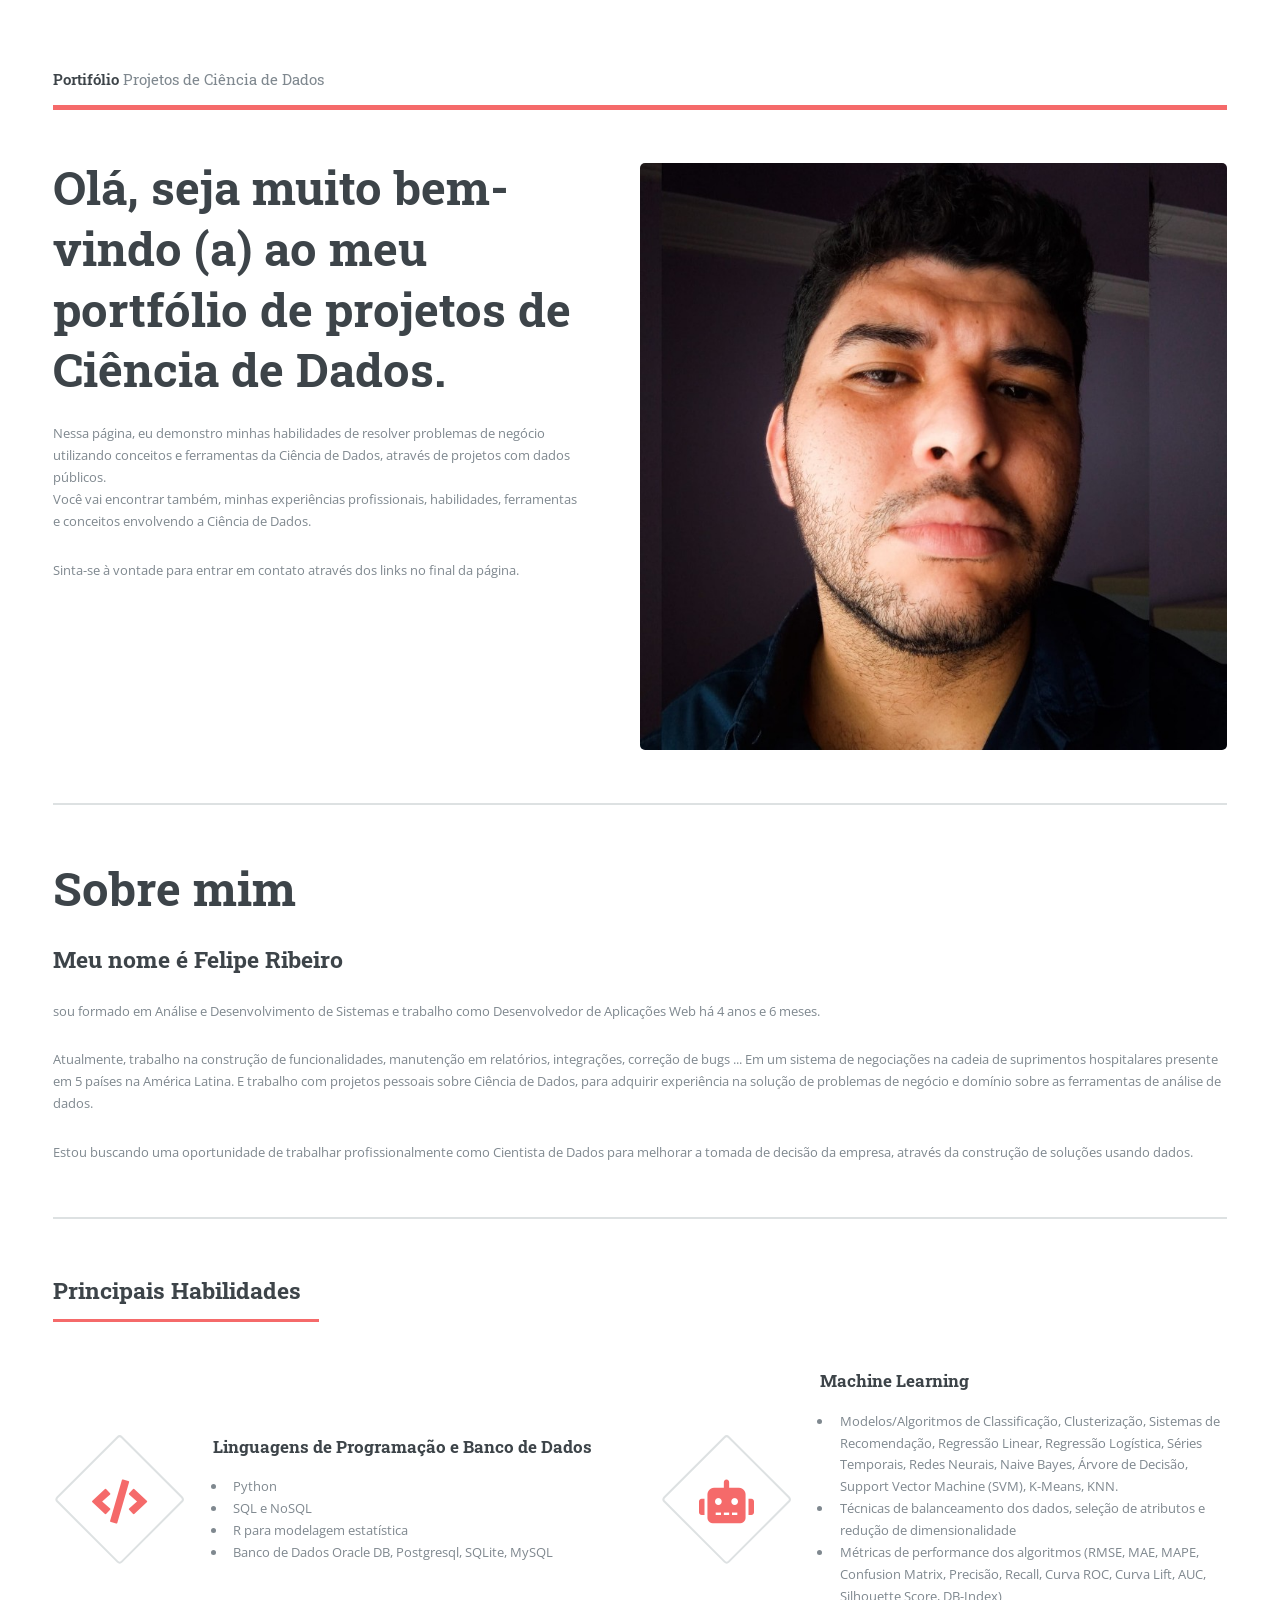
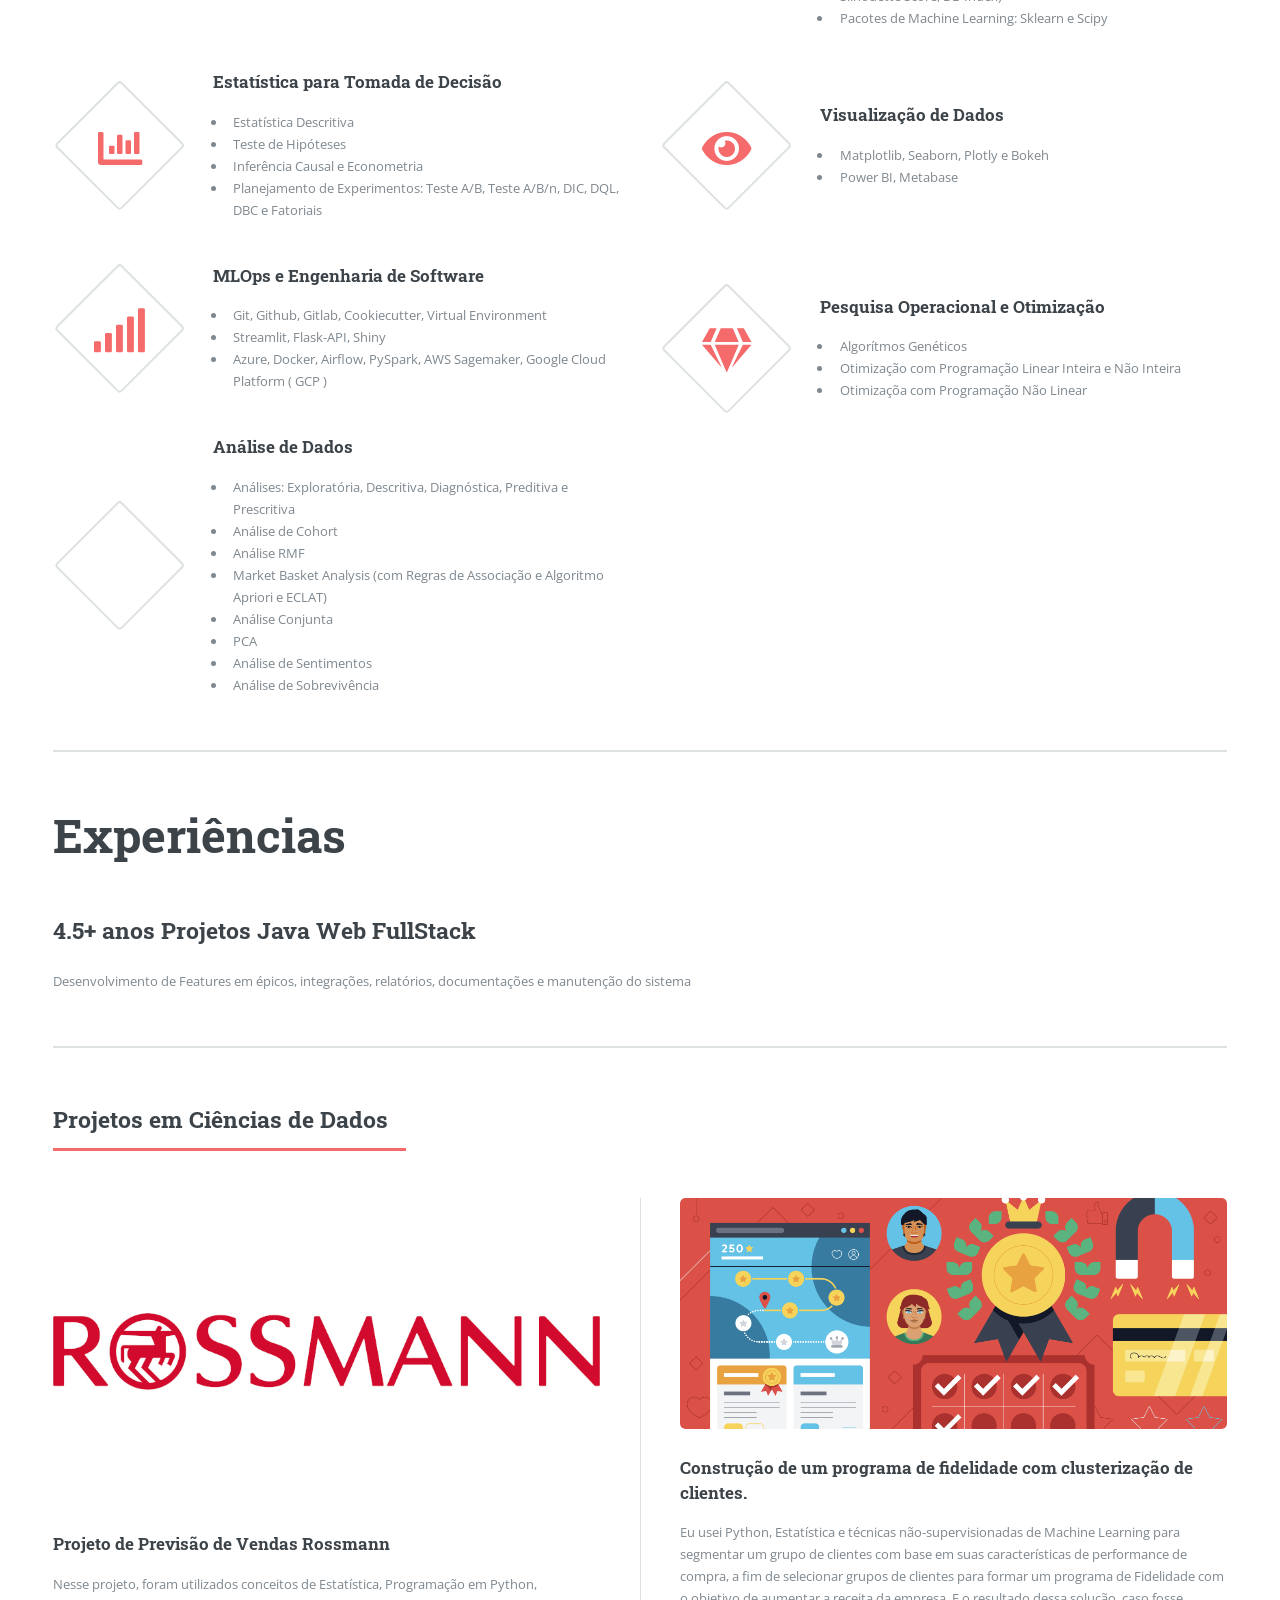
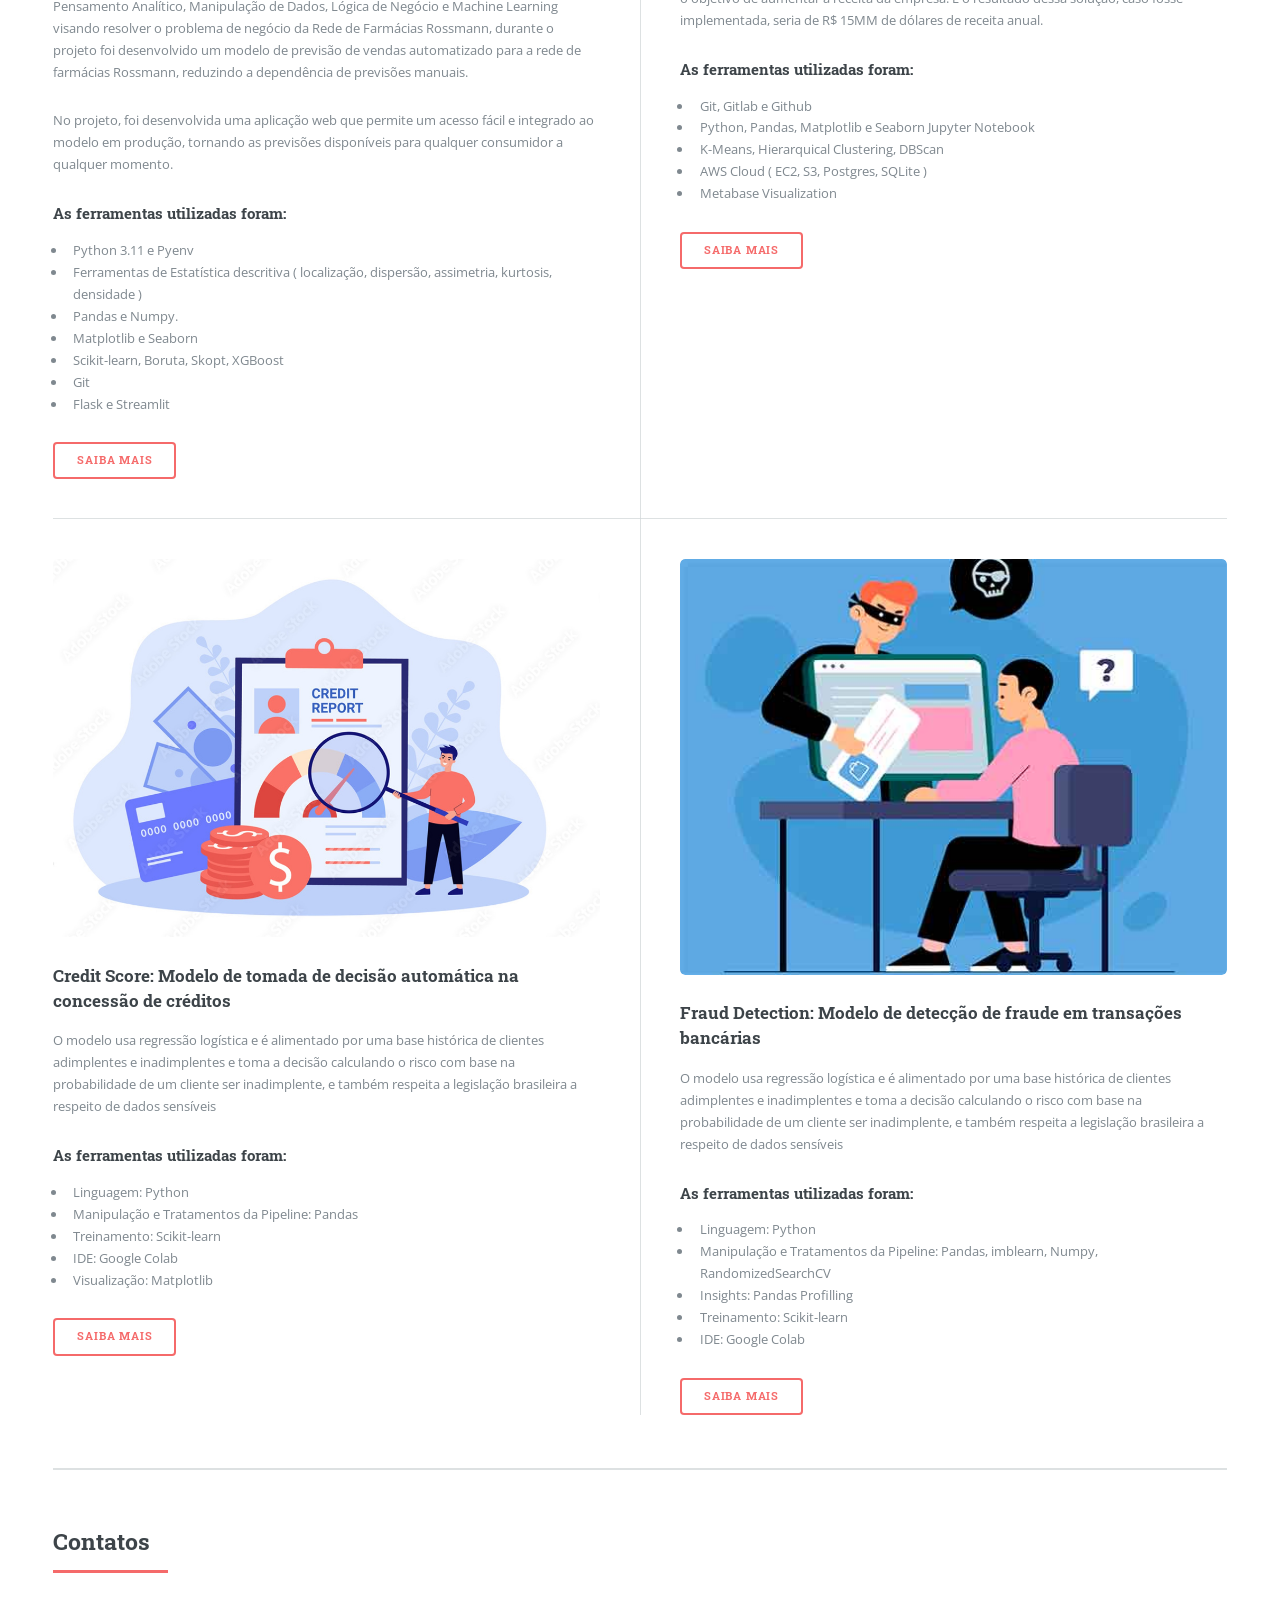
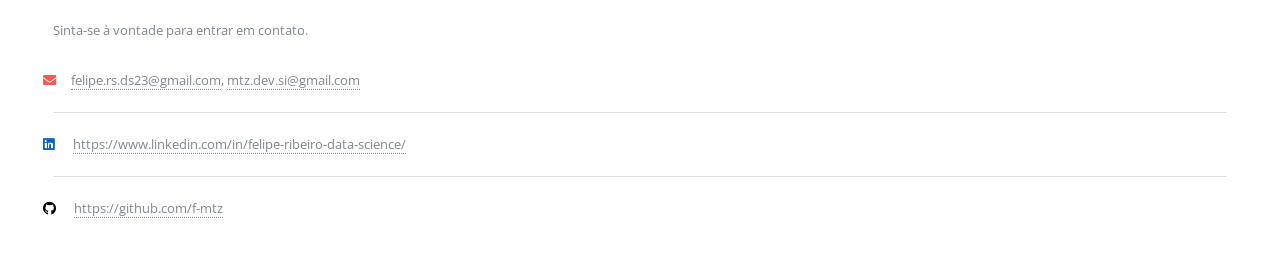
==== commit e36ed316: "updating portifolio" ====
--- a/index.html
+++ b/index.html
@@ -161,6 +161,27 @@
 									<li>Algorítmos Genéticos</li>
 									<li>Otimização com Programação Linear Inteira e Não Inteira</li>
 									<li>Otimizaçõa com Programação Não Linear</li>
+								</ul>
+							</div>
+						</article>
+						<article>
+							<!-- <img src="images/money-bill-trend-up-solid.svg" alt=""> -->
+							<!-- <i class="icon fa solid fa-money-bill-trend-up"></i> -->
+							<!-- <i class="fa-solid fa-magnifying-glass-chart"></i> -->
+							<!-- <i class="fa-solid fa-magnifying-glass-dollar"></i> -->
+							<!-- <i class="fa-solid fa-magnifying-glass"></i> -->
+							<span class="icon fa-solid fa-magnifying-glass"></span>
+							<div class="content">
+								<h3>Análise de Dados</h3>
+								<ul>
+									<li>Análises: Exploratória, Descritiva, Diagnóstica, Preditiva e Prescritiva</li>
+									<li>Análise de Cohort</li>
+									<li>Análise RMF</li>
+									<li>Market Basket Analysis (com Regras de Associação e Algoritmo Apriori e ECLAT)</li>
+									<li>Análise Conjunta</li>
+									<li>PCA</li>
+									<li>Análise de Sentimentos</li>
+									<li>Análise de Sobrevivência</li>
 								</ul>
 							</div>
 						</article>
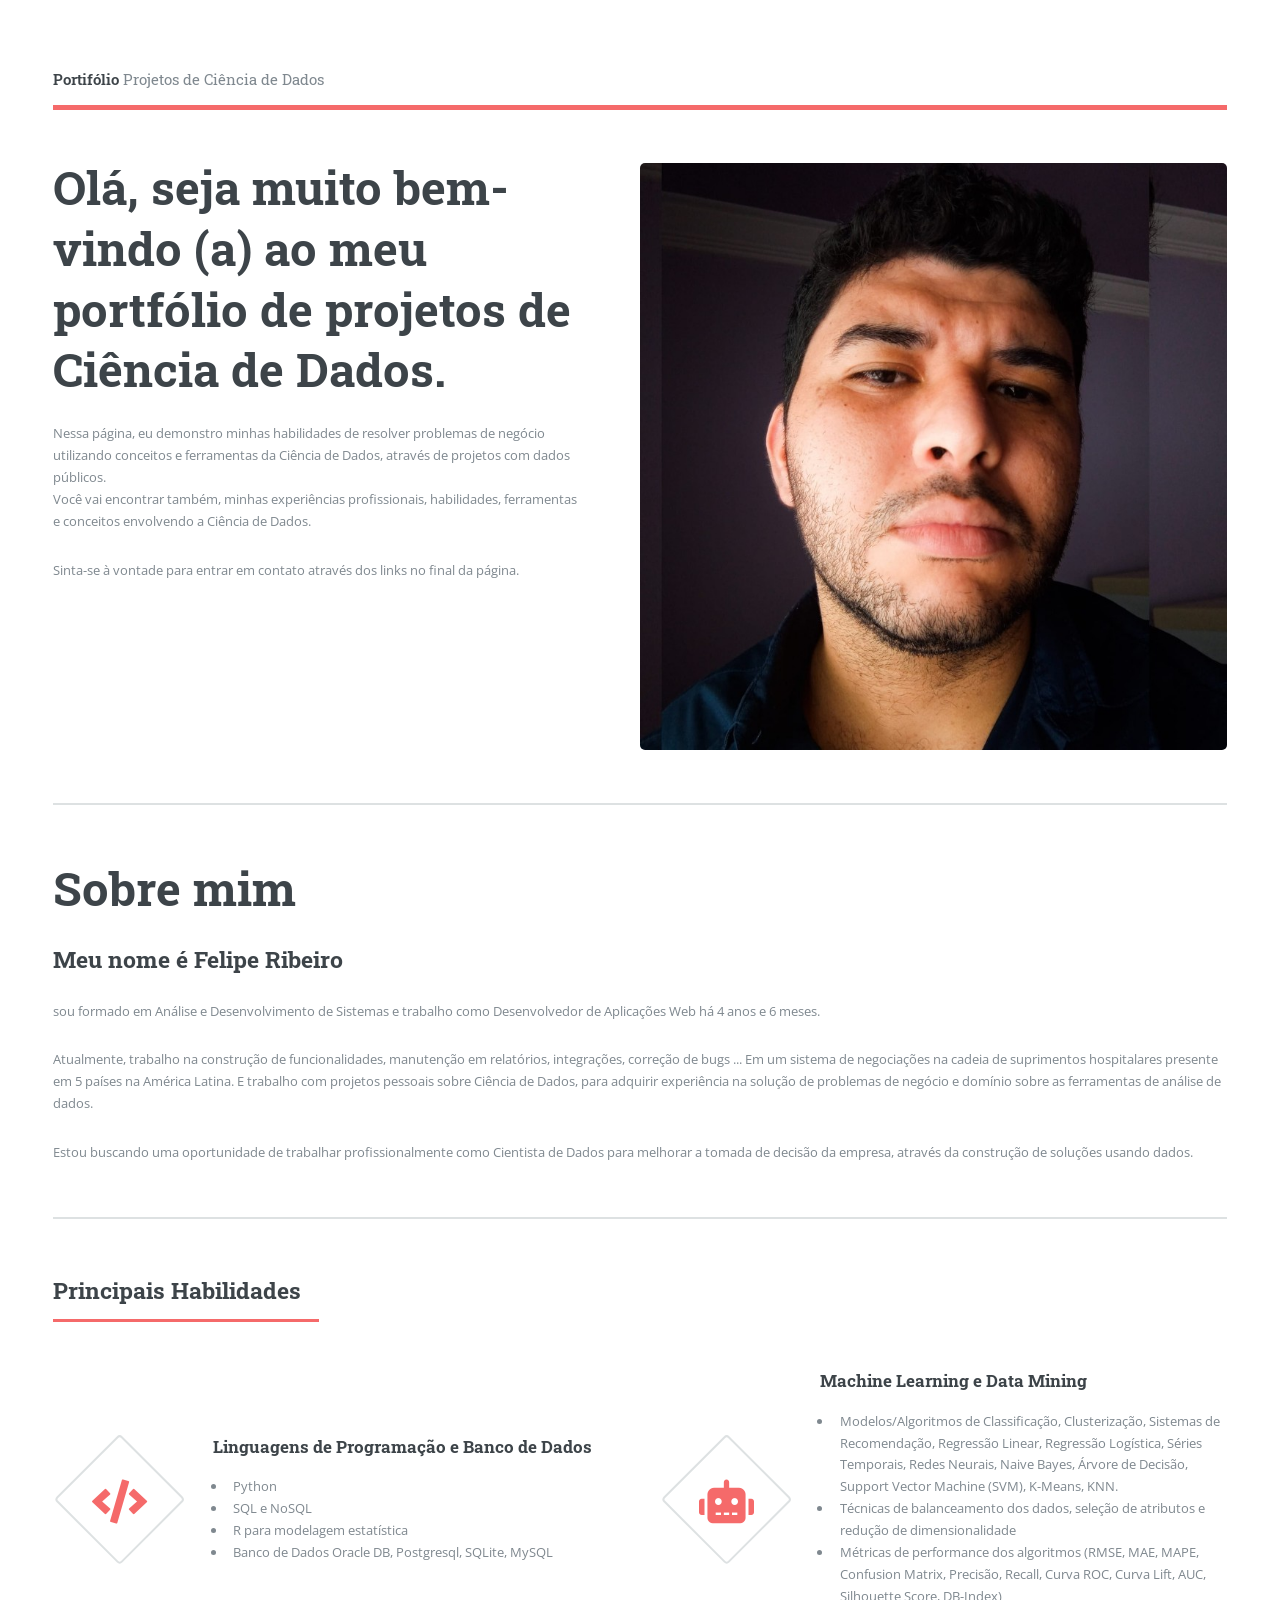
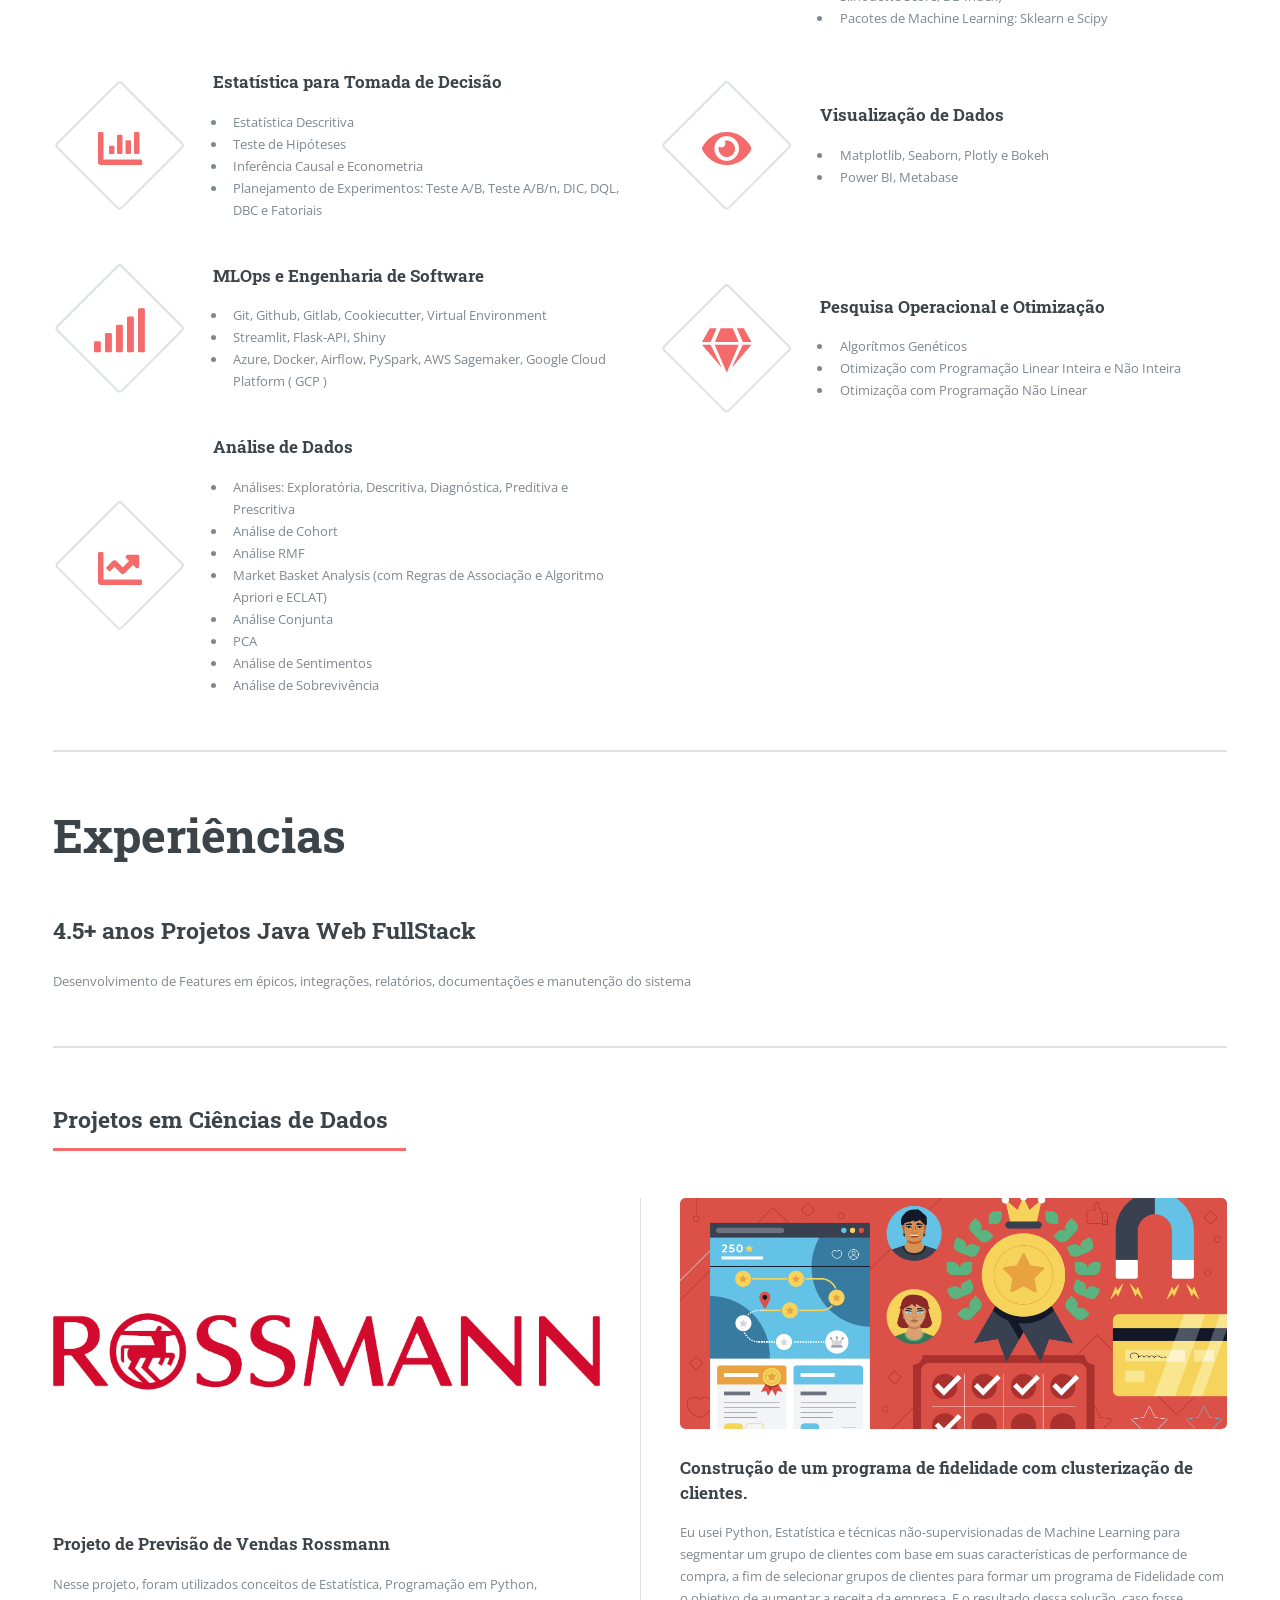
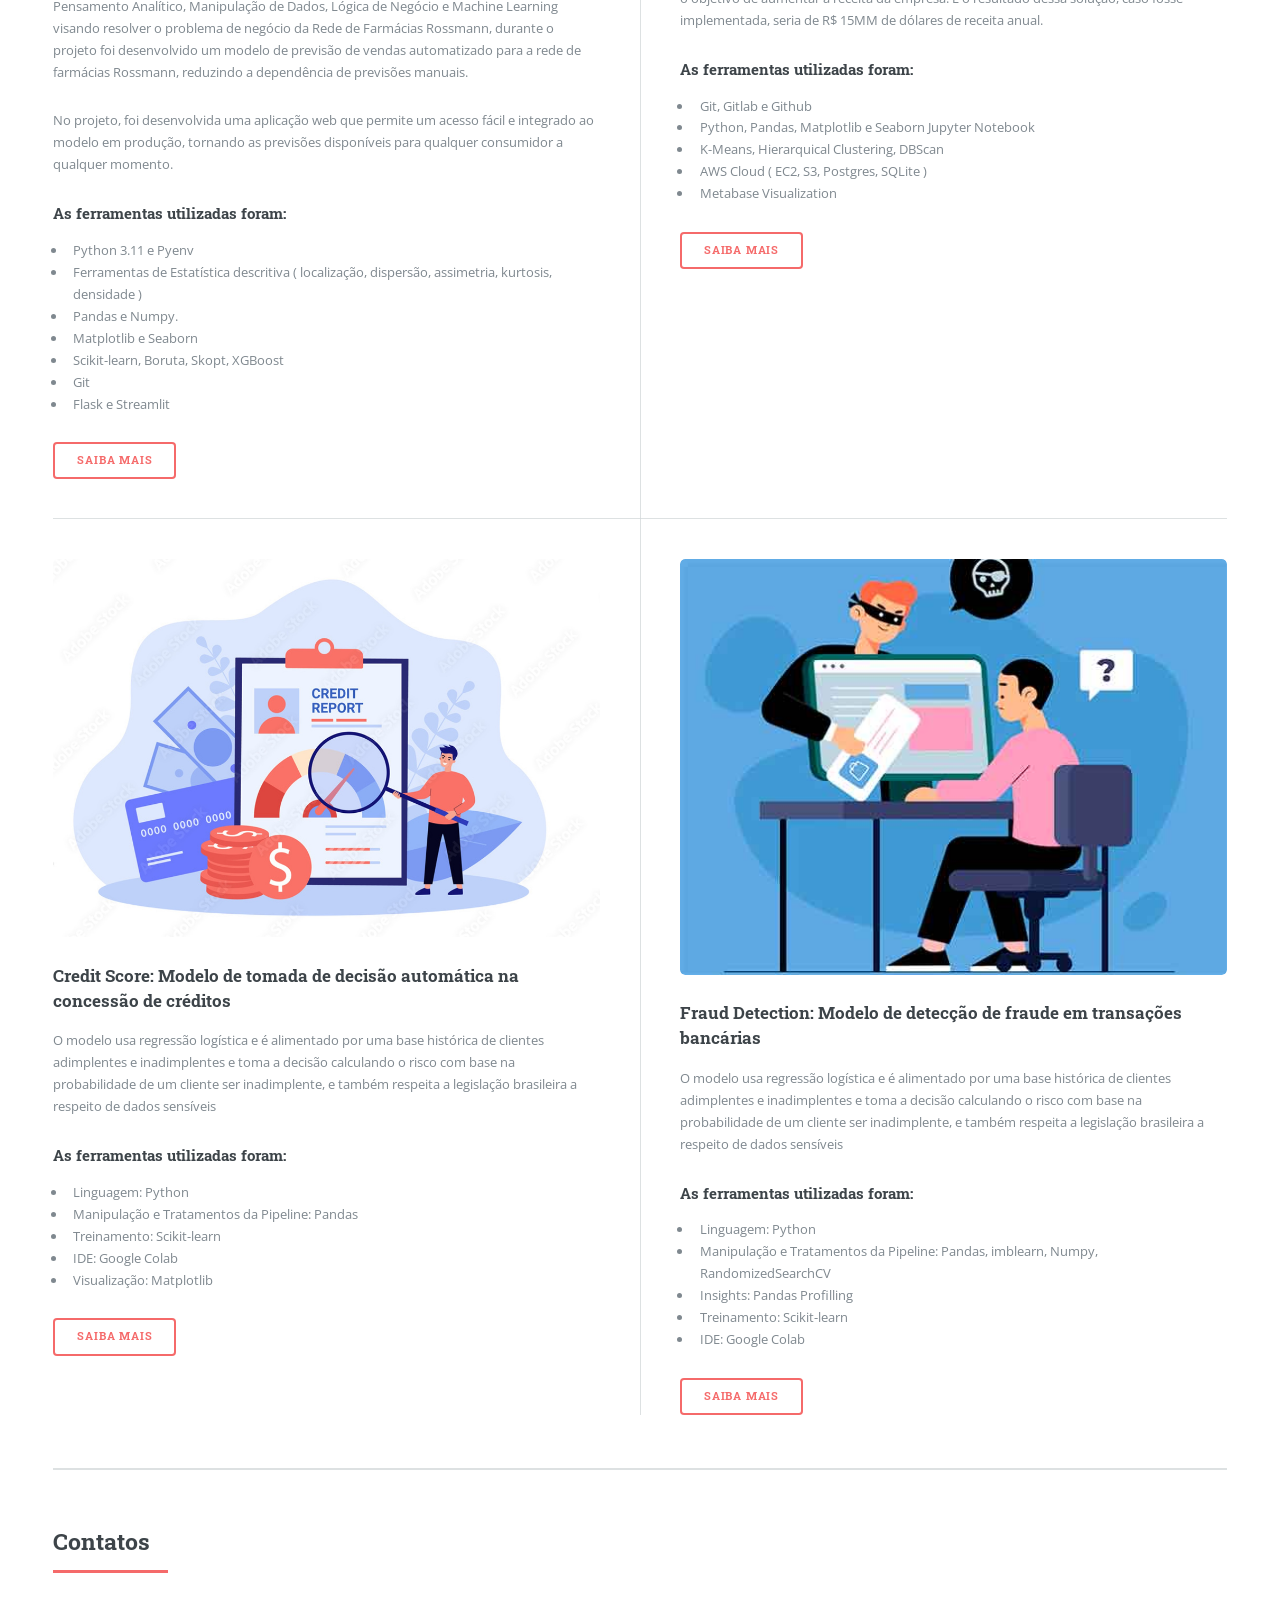
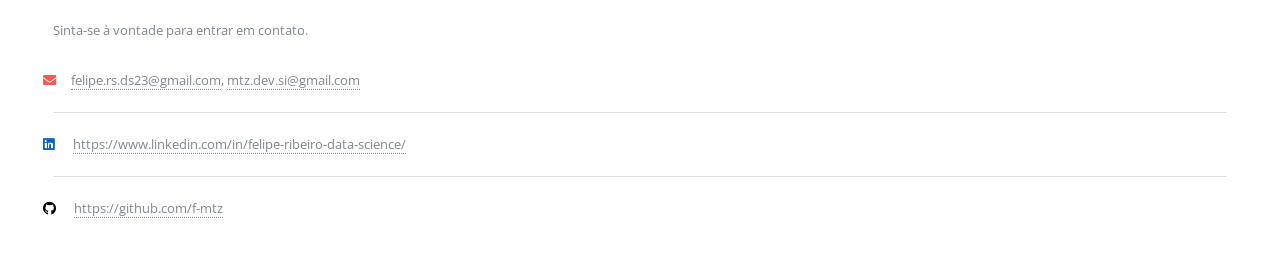
==== commit f16fbb51: "updating portifolio" ====
--- a/index.html
+++ b/index.html
@@ -97,7 +97,7 @@
 						<article>
 						<span class="icon solid fa-solid fa-robot"></span>
 						<div class="content">
-							<h3>Machine Learning</h3>
+							<h3>Machine Learning e Data Mining</h3>
 							<ul>
 								<li>Modelos/Algoritmos de Classificação, Clusterização, Sistemas de Recomendação, Regressão Linear, 
 									Regressão Logística, Séries Temporais, Redes Neurais, Naive Bayes, Árvore de Decisão, 
@@ -170,7 +170,7 @@
 							<!-- <i class="fa-solid fa-magnifying-glass-chart"></i> -->
 							<!-- <i class="fa-solid fa-magnifying-glass-dollar"></i> -->
 							<!-- <i class="fa-solid fa-magnifying-glass"></i> -->
-							<span class="icon fa-solid fa-magnifying-glass"></span>
+							<span class="icon fa solid fa-chart-line"></span>
 							<div class="content">
 								<h3>Análise de Dados</h3>
 								<ul>
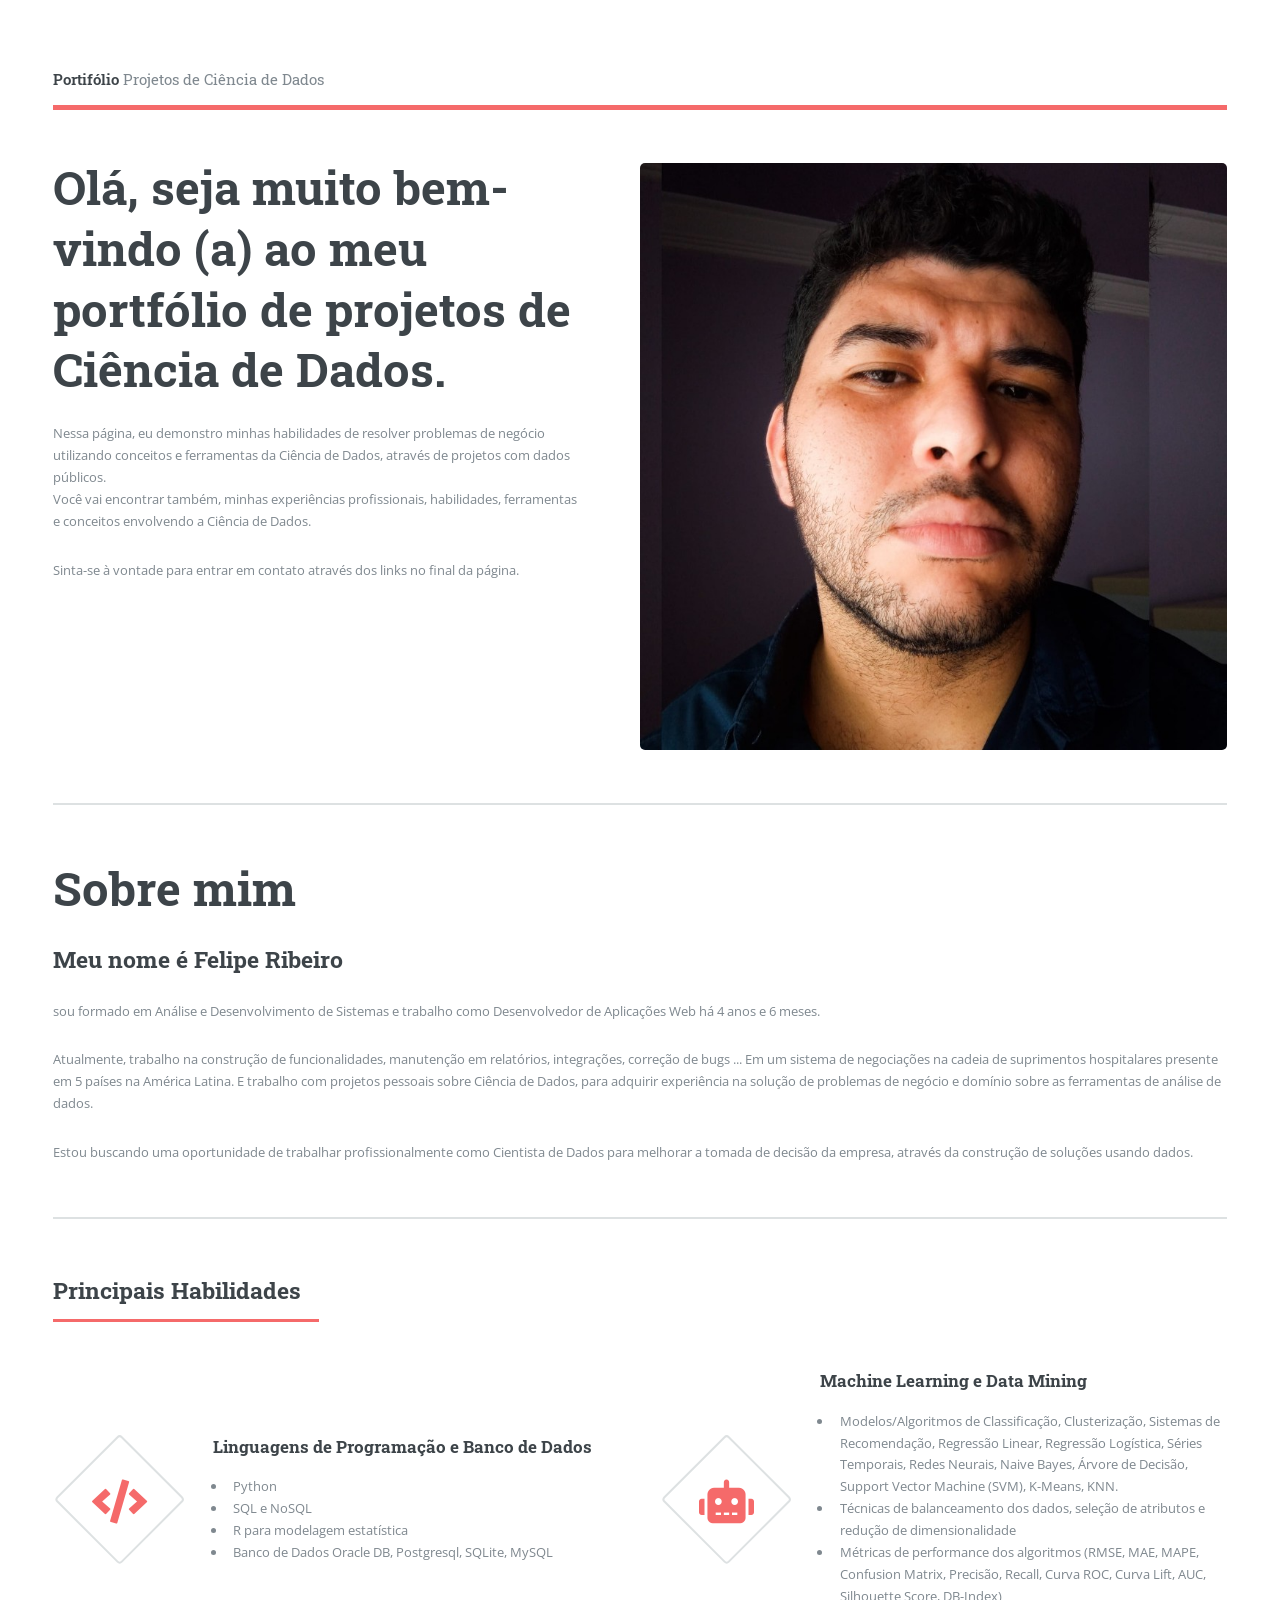
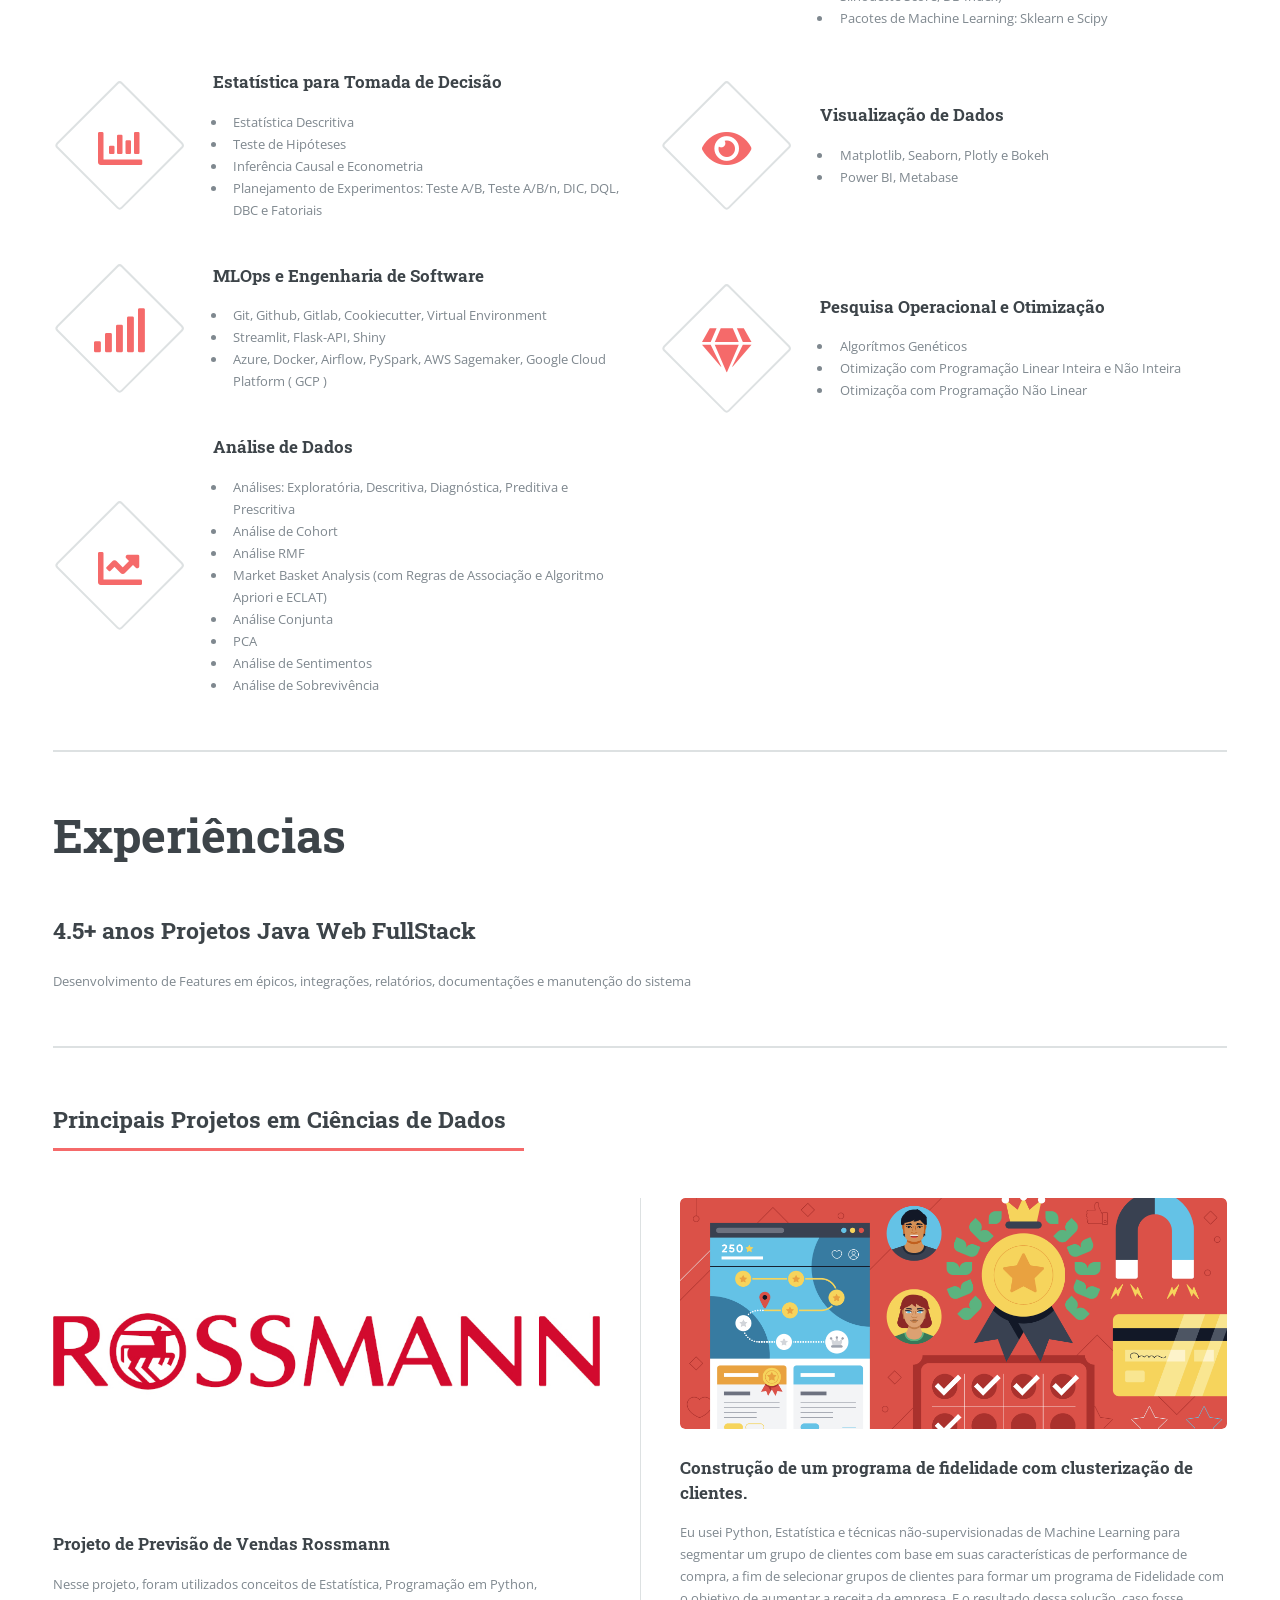
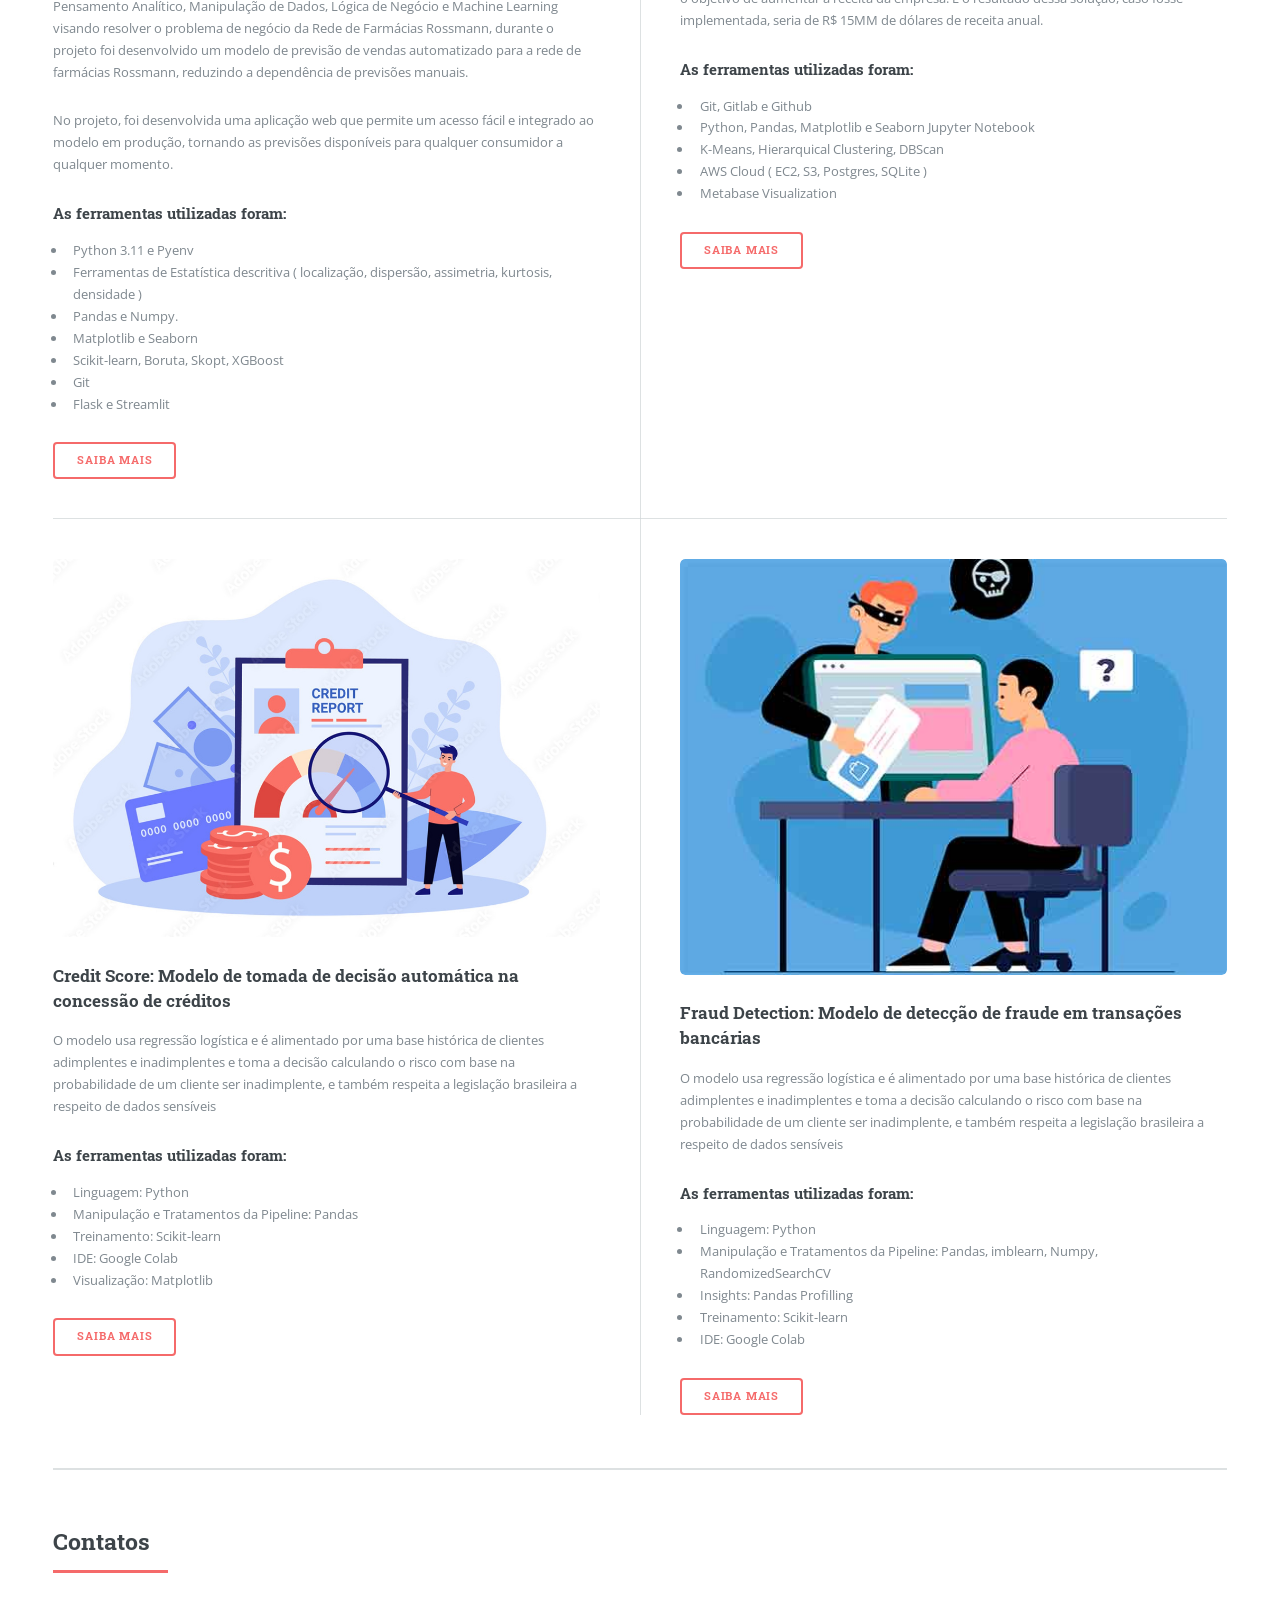
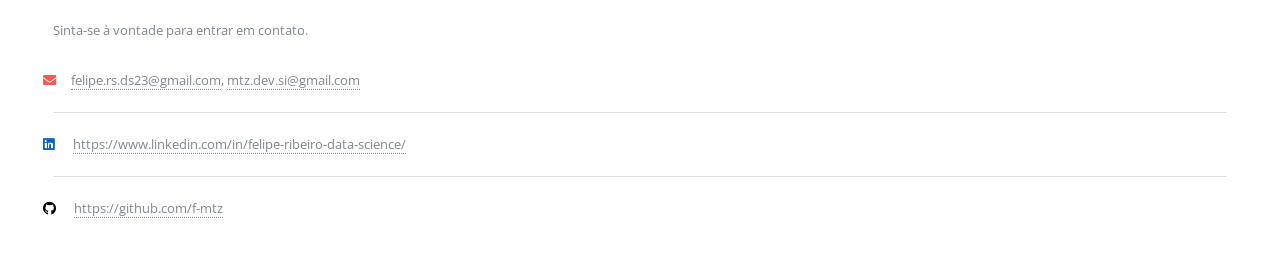
==== commit ac00eab4: "updating portifolio" ====
--- a/index.html
+++ b/index.html
@@ -206,7 +206,7 @@
 				<!-- Section -->
 				<section>
 					<header class="major">
-						<h2>Projetos em Ciências de Dados</h2>
+						<h2>Principais Projetos em Ciências de Dados</h2>
 					</header>
 					<div class="posts">
 						<article>
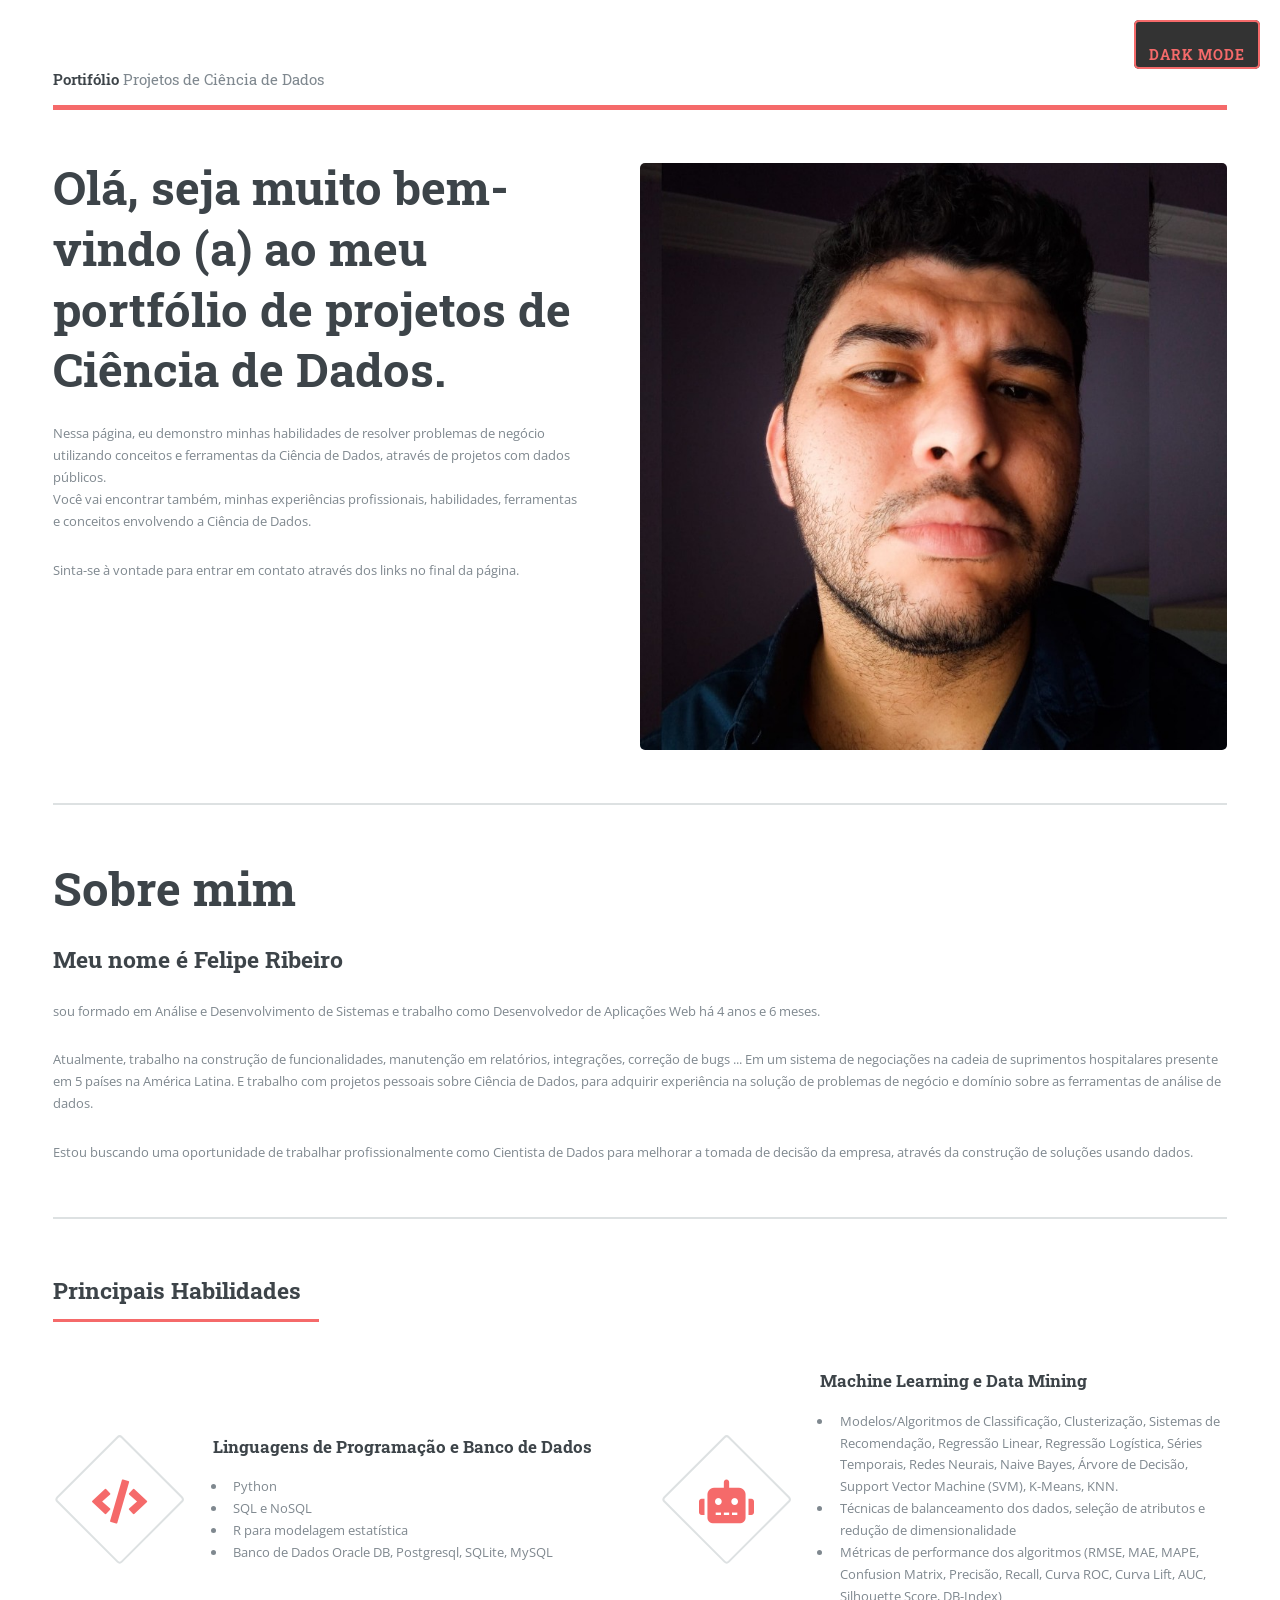
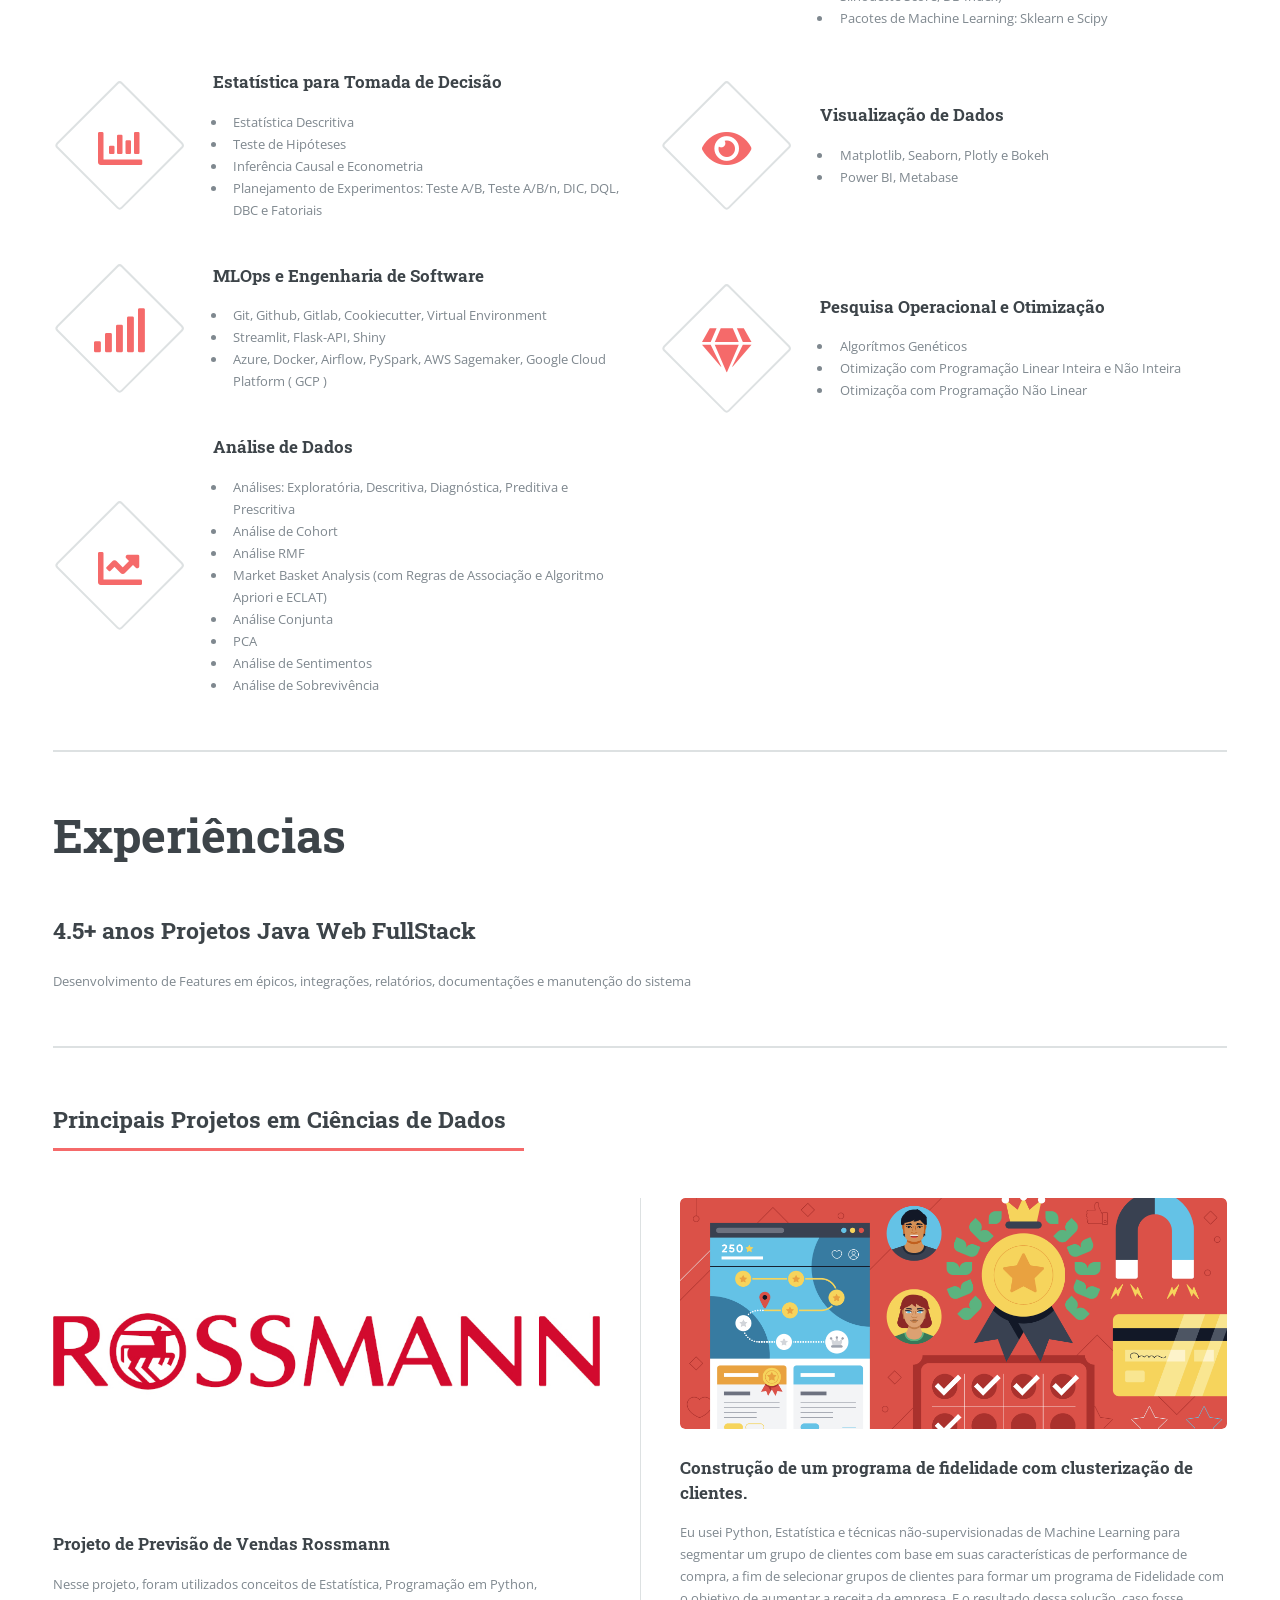
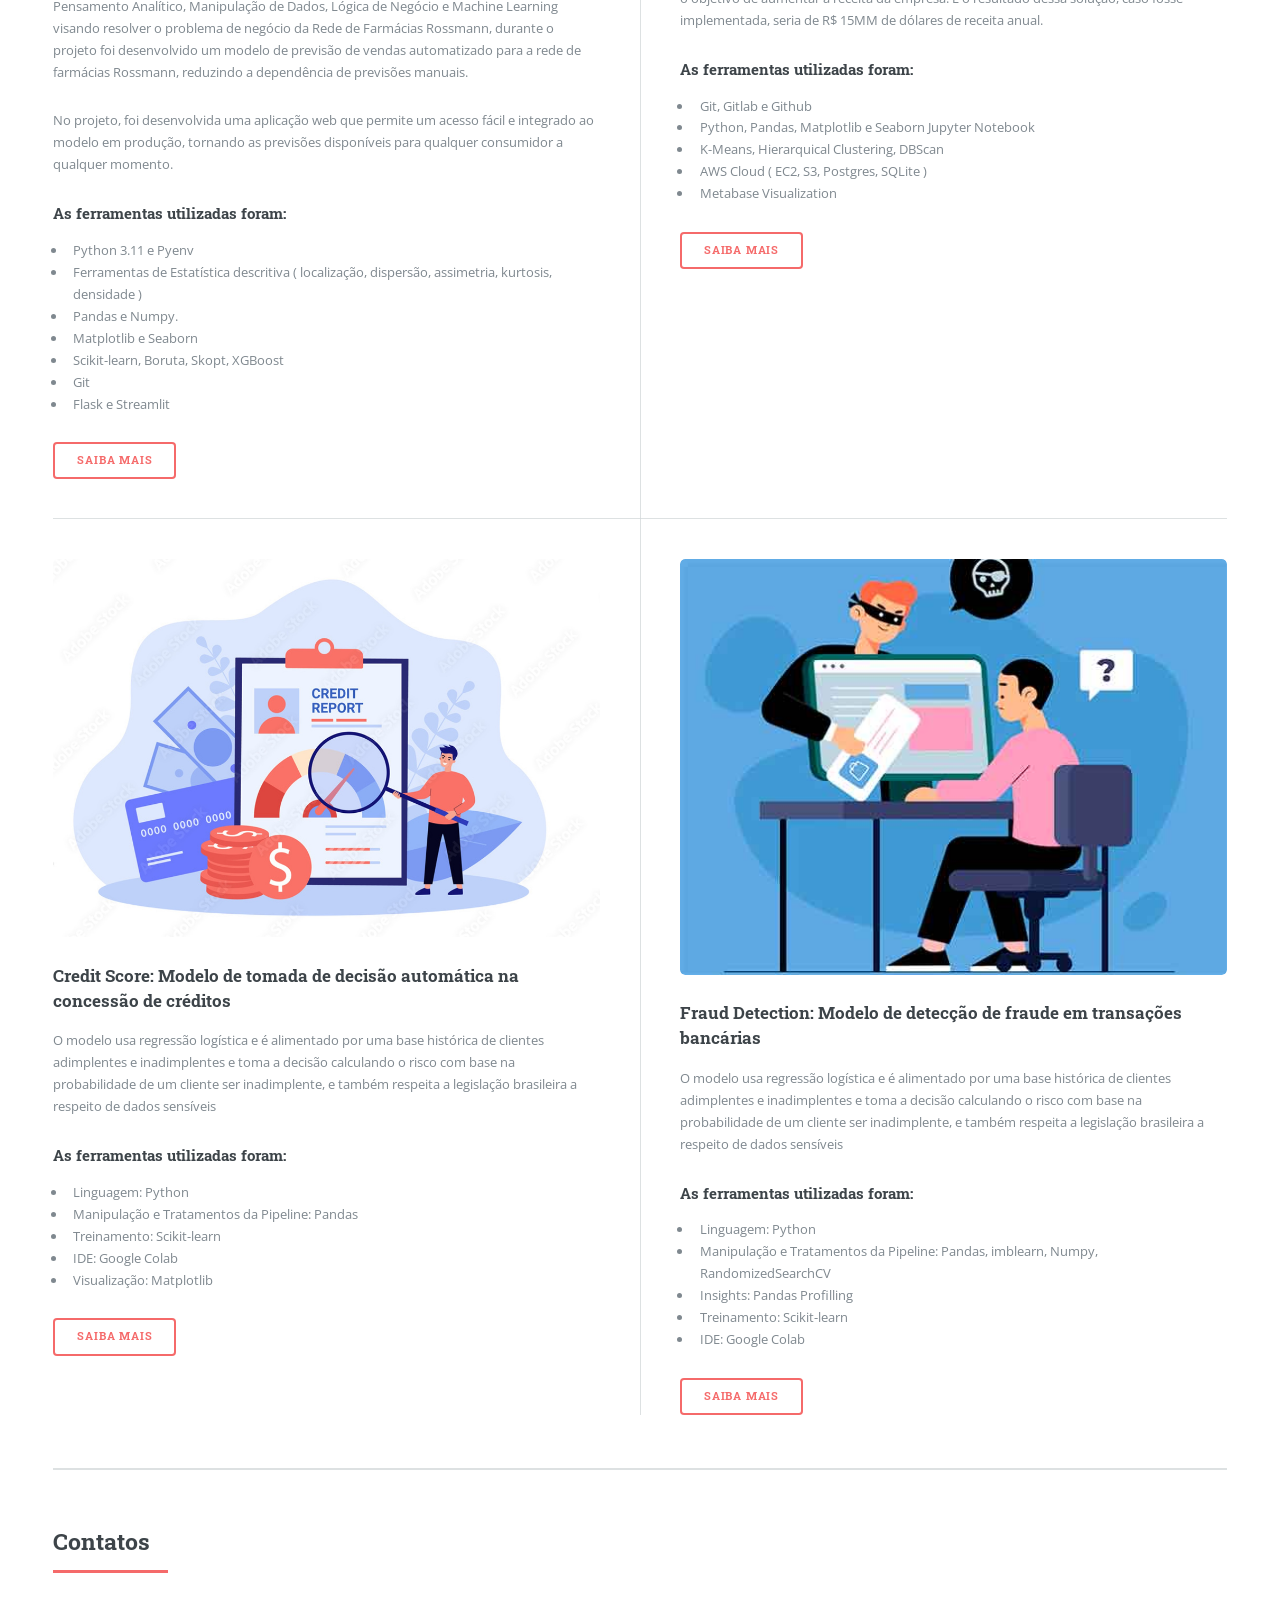
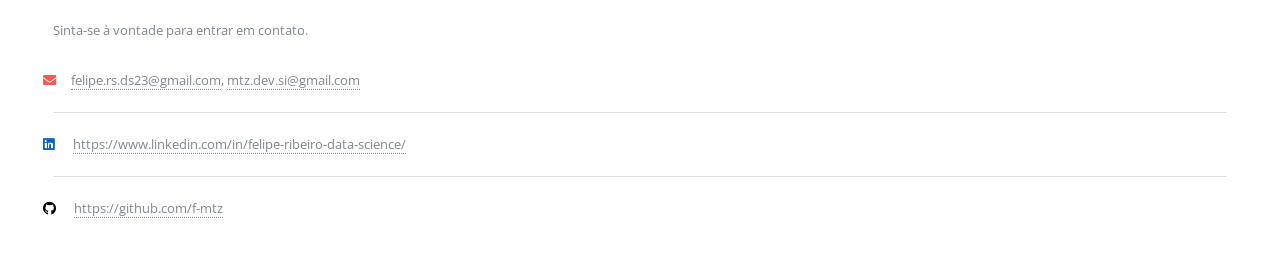
==== commit 14badf02: "dark mode" ====
--- a/index.html
+++ b/index.html
@@ -14,6 +14,8 @@
 </head>
 
 <body class="is-preload">
+		<!-- Botão de Dark Mode -->
+		<button id="dark-mode-toggle">Dark Mode</button>
 
 	<!-- Wrapper -->
 	<div id="wrapper">
@@ -529,5 +531,111 @@
 	<script src="assets/js/main.js"></script>
 
 </body>
+<style>
+	/* CSS para o dark mode */
+	.dark-mode {
+		background-color: #121212;
+		color: #f1f1f1;
+	}
+	.dark-mode #header,
+	.dark-mode #banner,
+	.dark-mode section,
+	.dark-mode .content,
+	.dark-mode .features article,
+	.dark-mode .posts article {
+		background-color: #1e1e1e;
+		color: #f1f1f1;
+		border-color: #333;
+	}
+	.dark-mode h1,
+	.dark-mode h2,
+	.dark-mode h3,
+	.dark-mode h4,
+	.dark-mode p,
+	.dark-mode li {
+		color: #f1f1f1;
+	}
+	.dark-mode .button {
+		background-color: #333;
+		color: #f1f1f1;
+	}
+	.dark-mode .button:hover {
+		background-color: #555;
+	}
+	
+	/* Estilo do botão de dark mode */
+	#dark-mode-toggle {
+		position: fixed;
+		top: 20px;
+		right: 20px;
+		z-index: 9999;
+		background: #333;
+		color: white;
+		border: none;
+		padding: 10px 15px;
+		border-radius: 5px;
+		cursor: pointer;
+		font-size: 14px;
+	}
+	#dark-mode-toggle:hover {
+		background: #555;
+	}
+	
+	/* Outros estilos existentes */
+	.afastamento-icone-valor {
+		margin-left: 10px;
+	}
+	.style-icon-background {
+		border-radius: 50%;
+		padding: 5px;
+		color: white;
+		margin-left: -55px;
+	}
+	.whatsapp-color {
+		background-color: green;
+	}
+	.linkedin-color {
+		color: rgb(10, 102, 194);
+	}
+	.github-color {
+		color: black;
+	}
+	.email-color {
+		color: rgb(243, 90, 90);
+	}
+</style>
+
+<script>
+	// Função para alternar o dark mode
+	document.getElementById('dark-mode-toggle').addEventListener('click', function() {
+		document.body.classList.toggle('dark-mode');
+		document.querySelectorAll('#wrapper, #main, .inner, #header, #banner, section, .content, .features article, .posts article').forEach(element => {
+			element.classList.toggle('dark-mode');
+		});
+		
+		// Mudar o texto do botão
+		if (document.body.classList.contains('dark-mode')) {
+			this.textContent = 'Light Mode';
+		} else {
+			this.textContent = 'Dark Mode';
+		}
+		
+		// Salvar preferência no localStorage
+		if (document.body.classList.contains('dark-mode')) {
+			localStorage.setItem('darkMode', 'enabled');
+		} else {
+			localStorage.setItem('darkMode', 'disabled');
+		}
+	});
+	
+	// Verificar preferência salva ao carregar a página
+	if (localStorage.getItem('darkMode') === 'enabled') {
+		document.body.classList.add('dark-mode');
+		document.querySelectorAll('#wrapper, #main, .inner, #header, #banner, section, .content, .features article, .posts article').forEach(element => {
+			element.classList.add('dark-mode');
+		});
+		document.getElementById('dark-mode-toggle').textContent = 'Light Mode';
+	}
+</script>
 
 </html>
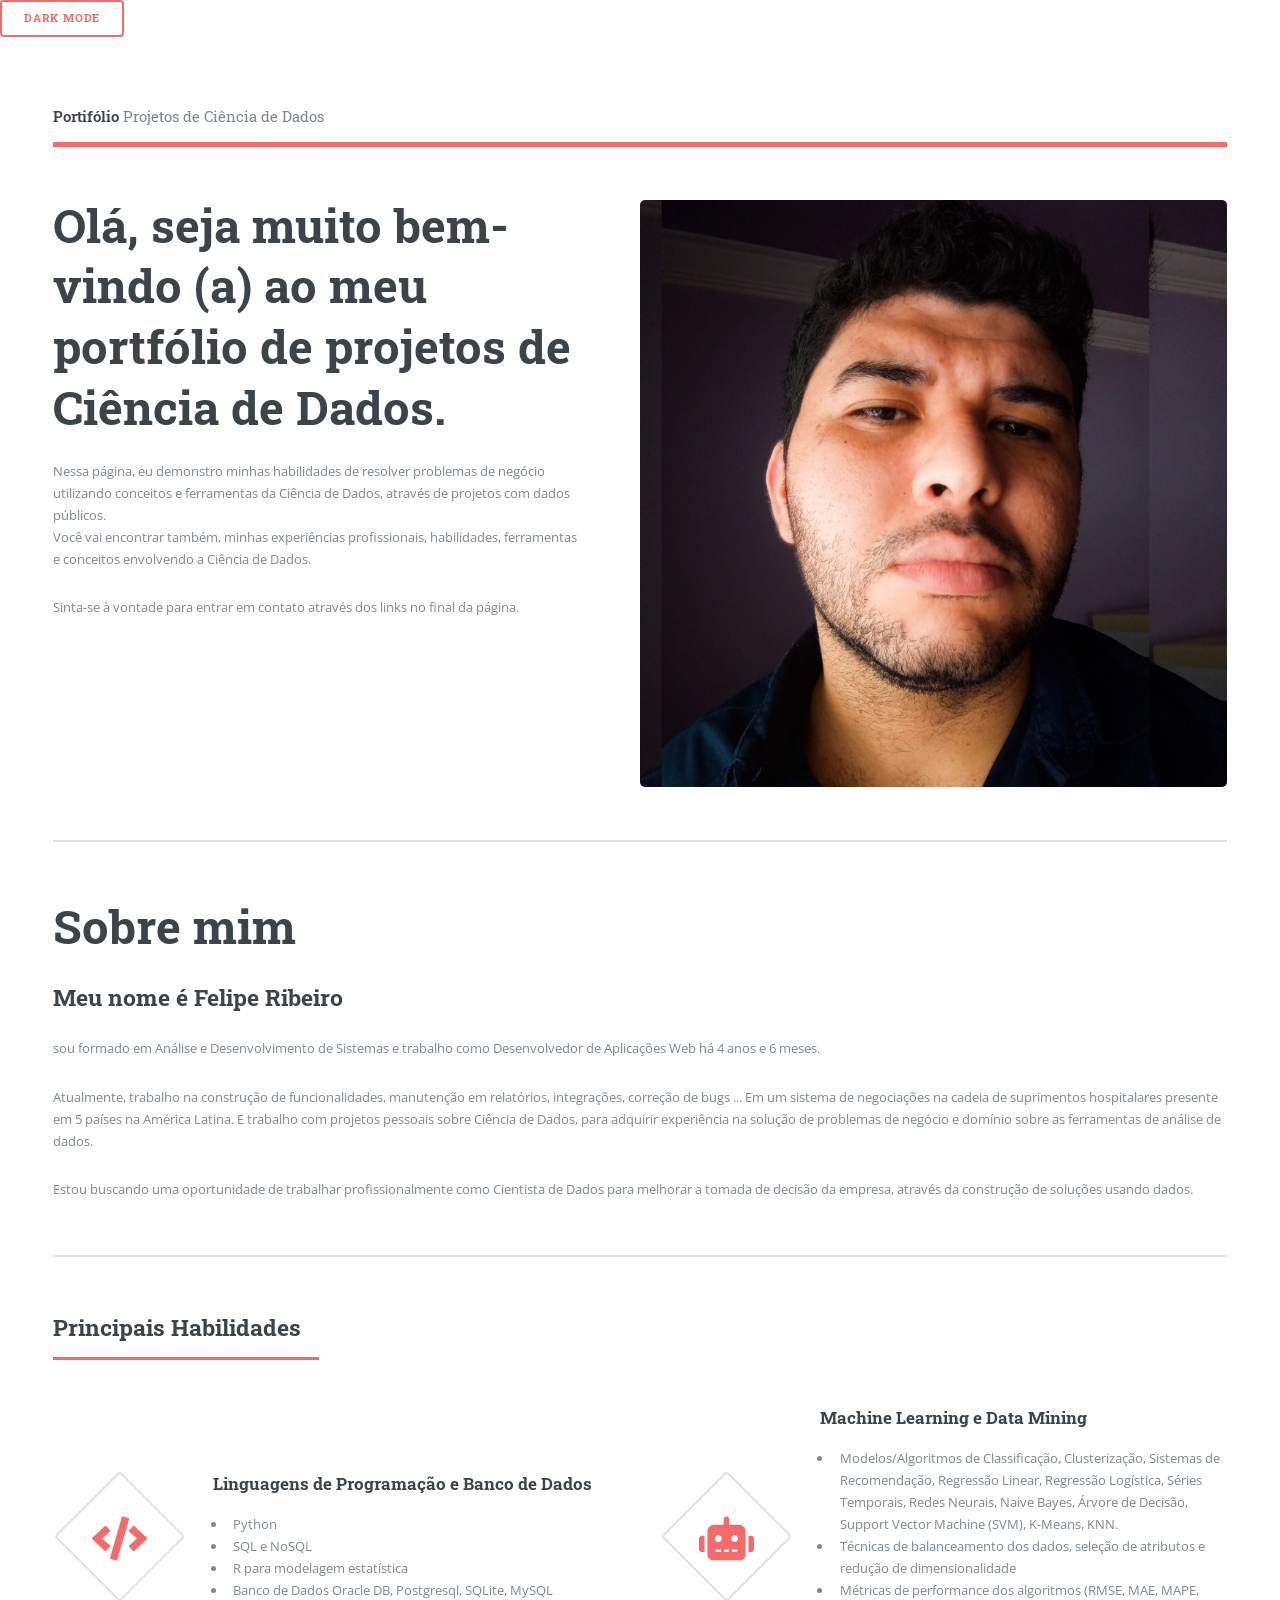
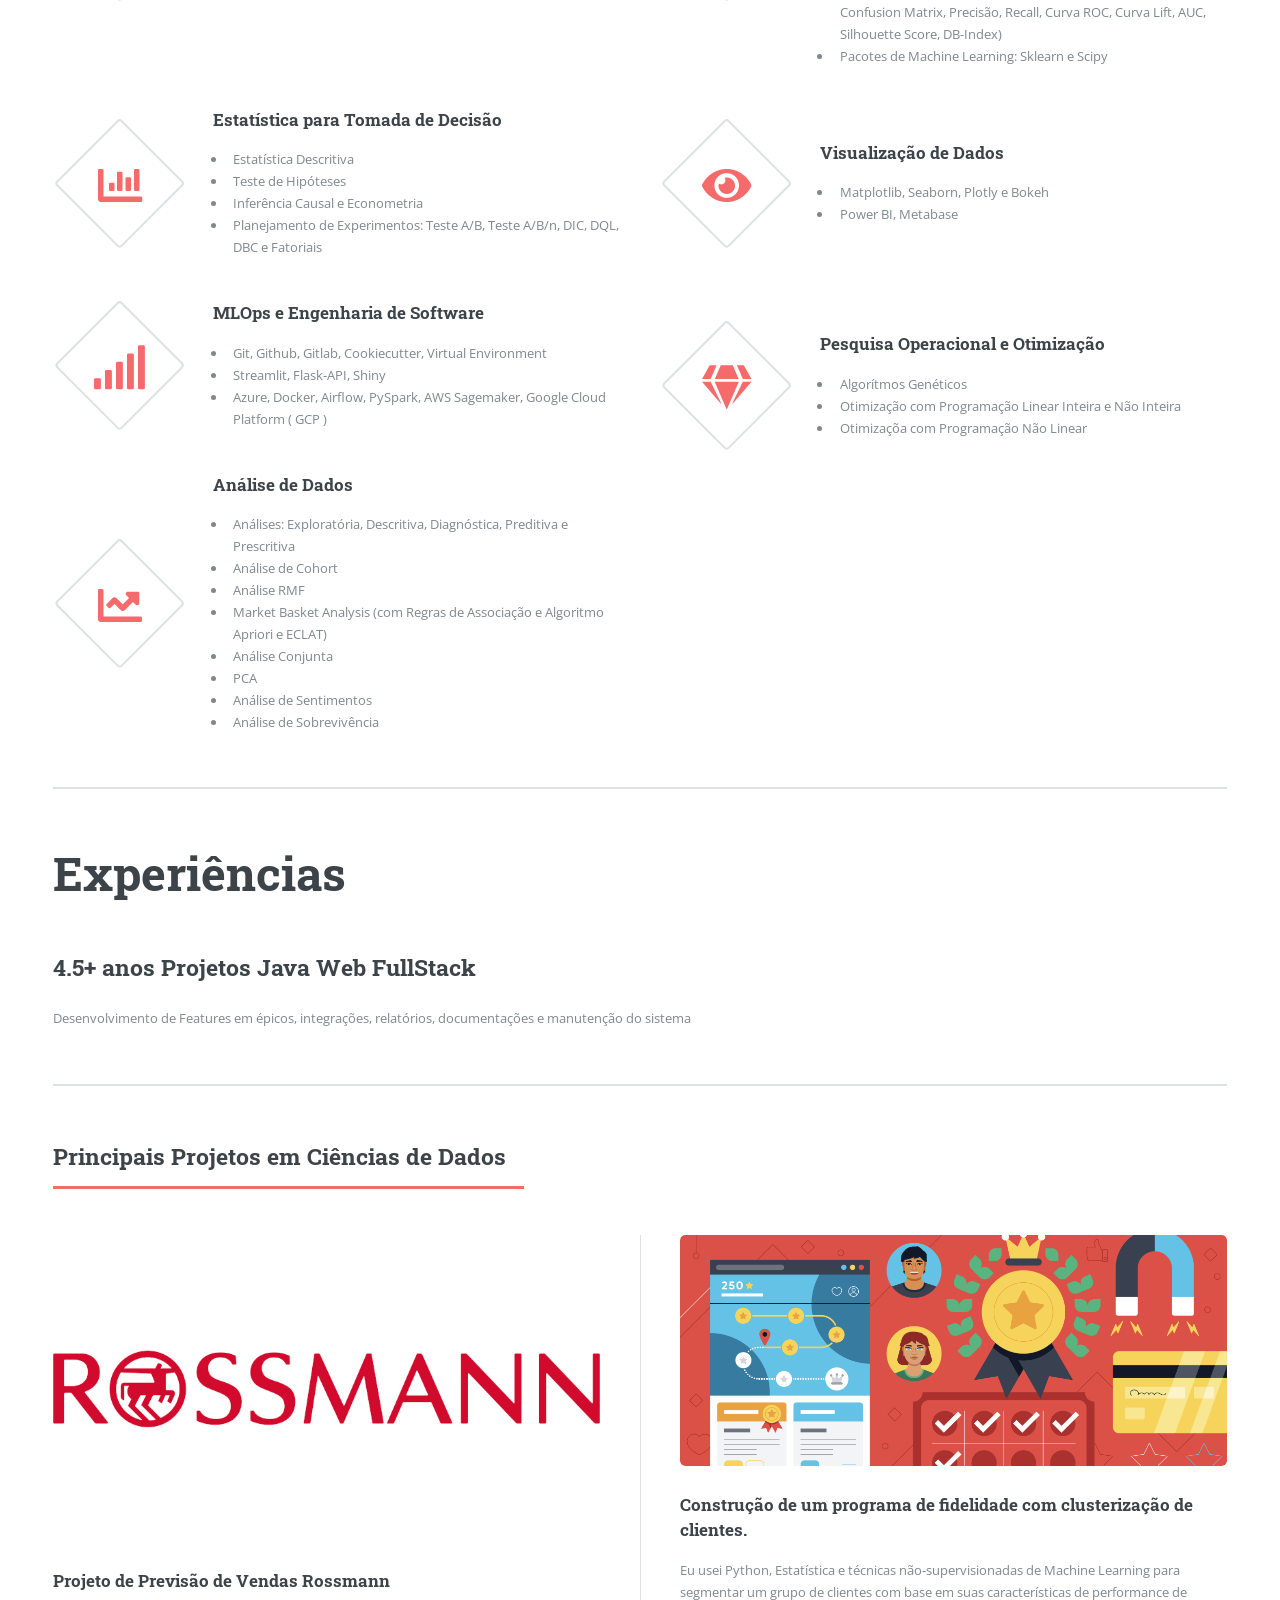
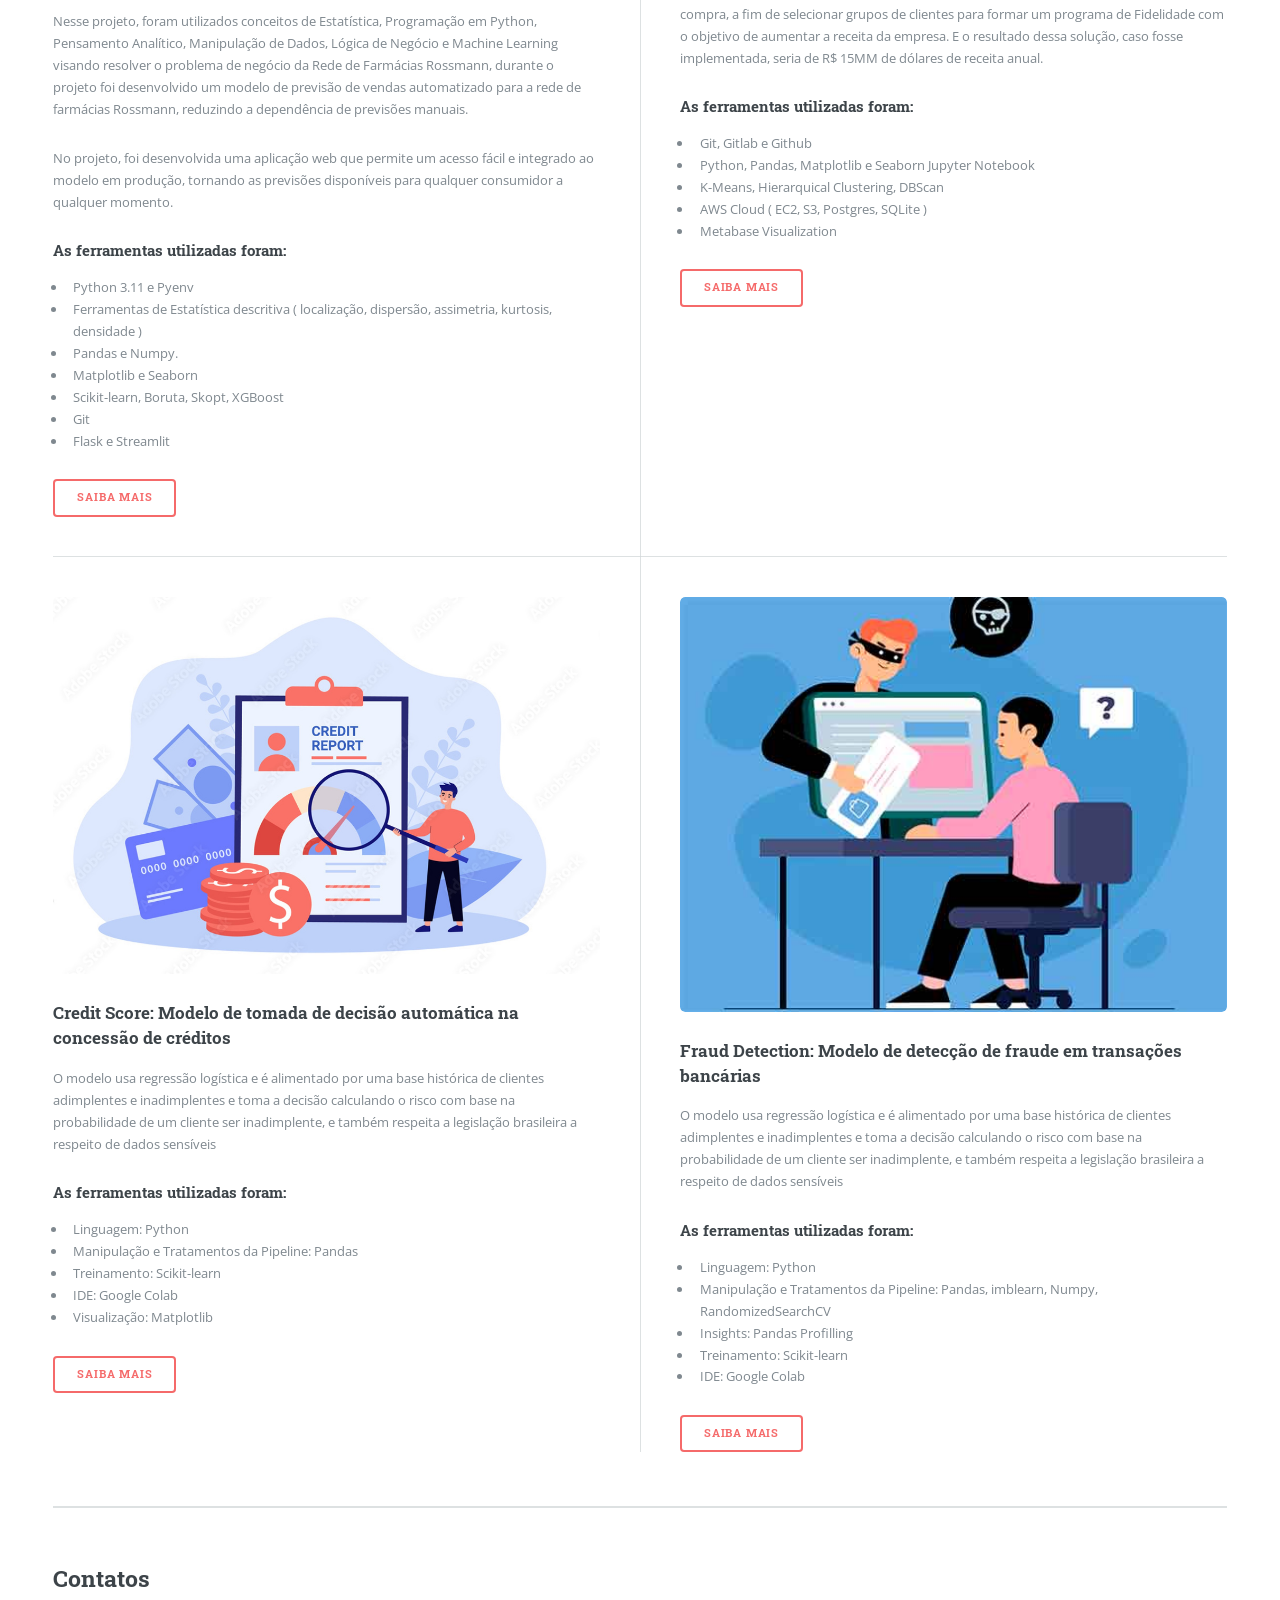
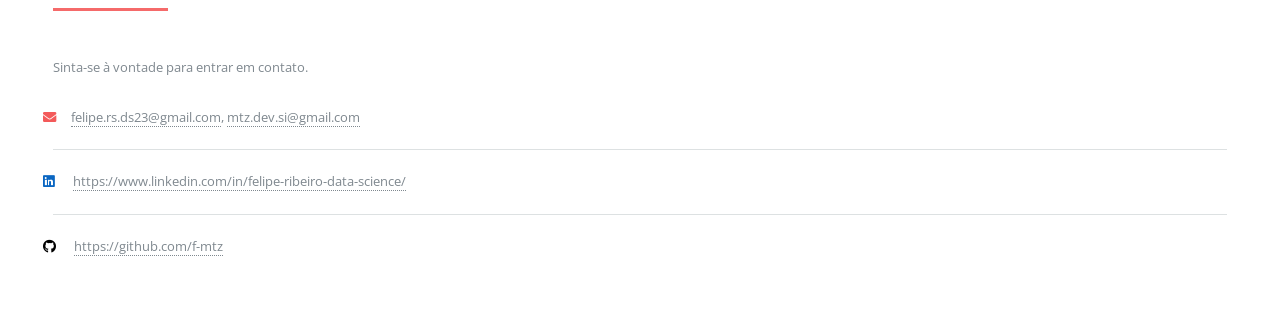
==== commit 5ab48cbd: "dark mode" ====
--- a/index.html
+++ b/index.html
@@ -531,7 +531,7 @@
 	<script src="assets/js/main.js"></script>
 
 </body>
-<style>
+<!-- <style>
 	/* CSS para o dark mode */
 	.dark-mode {
 		background-color: #121212;
@@ -603,7 +603,95 @@
 	.email-color {
 		color: rgb(243, 90, 90);
 	}
+</style> -->
+
+<style>
+	/* CSS para o dark mode */
+	body.dark-mode,
+	body.dark-mode #wrapper,
+	body.dark-mode #main,
+	body.dark-mode .inner,
+	body.dark-mode #header,
+	body.dark-mode #banner,
+	body.dark-mode section,
+	body.dark-mode .content,
+	body.dark-mode .features article,
+	body.dark-mode .posts article {
+		background-color: #121212;
+		color: #f1f1f1;
+	}
+	body.dark-mode h1,
+	body.dark-mode h2,
+	body.dark-mode h3,
+	body.dark-mode h4,
+	body.dark-mode p,
+	body.dark-mode li,
+	body.dark-mode .logo,
+	body.dark-mode .icon {
+		color: #f1f1f1 !important;
+	}
+	body.dark-mode .button {
+		background-color: #333;
+		color: #f1f1f1;
+	}
+	body.dark-mode .button:hover {
+		background-color: #555;
+	}
+	
+	/* Estilo do botão de dark/light mode */
+	#theme-toggle {
+		position: fixed;
+		top: 20px;
+		right: 20px;
+		z-index: 9999;
+		background: #333;
+		color: white;
+		border: none;
+		padding: 10px 15px;
+		border-radius: 5px;
+		cursor: pointer;
+		font-size: 14px;
+		transition: all 0.3s ease;
+	}
+	#theme-toggle:hover {
+		background: #555;
+	}
+	body.dark-mode #theme-toggle {
+		background: #f1f1f1;
+		color: #333;
+	}
+	body.dark-mode #theme-toggle:hover {
+		background: #ddd;
+	}
+	
+	/* Outros estilos existentes */
+	.afastamento-icone-valor {
+		margin-left: 10px;
+	}
+	.style-icon-background {
+		border-radius: 50%;
+		padding: 5px;
+		color: white;
+		margin-left: -55px;
+	}
+	.whatsapp-color {
+		background-color: green;
+	}
+	.linkedin-color {
+		color: rgb(10, 102, 194);
+	}
+	.github-color {
+		color: black;
+	}
+	.email-color {
+		color: rgb(243, 90, 90);
+	}
+	body.dark-mode .github-color {
+		color: #f1f1f1;
+	}
 </style>
+
+
 
 <script>
 	// Função para alternar o dark mode
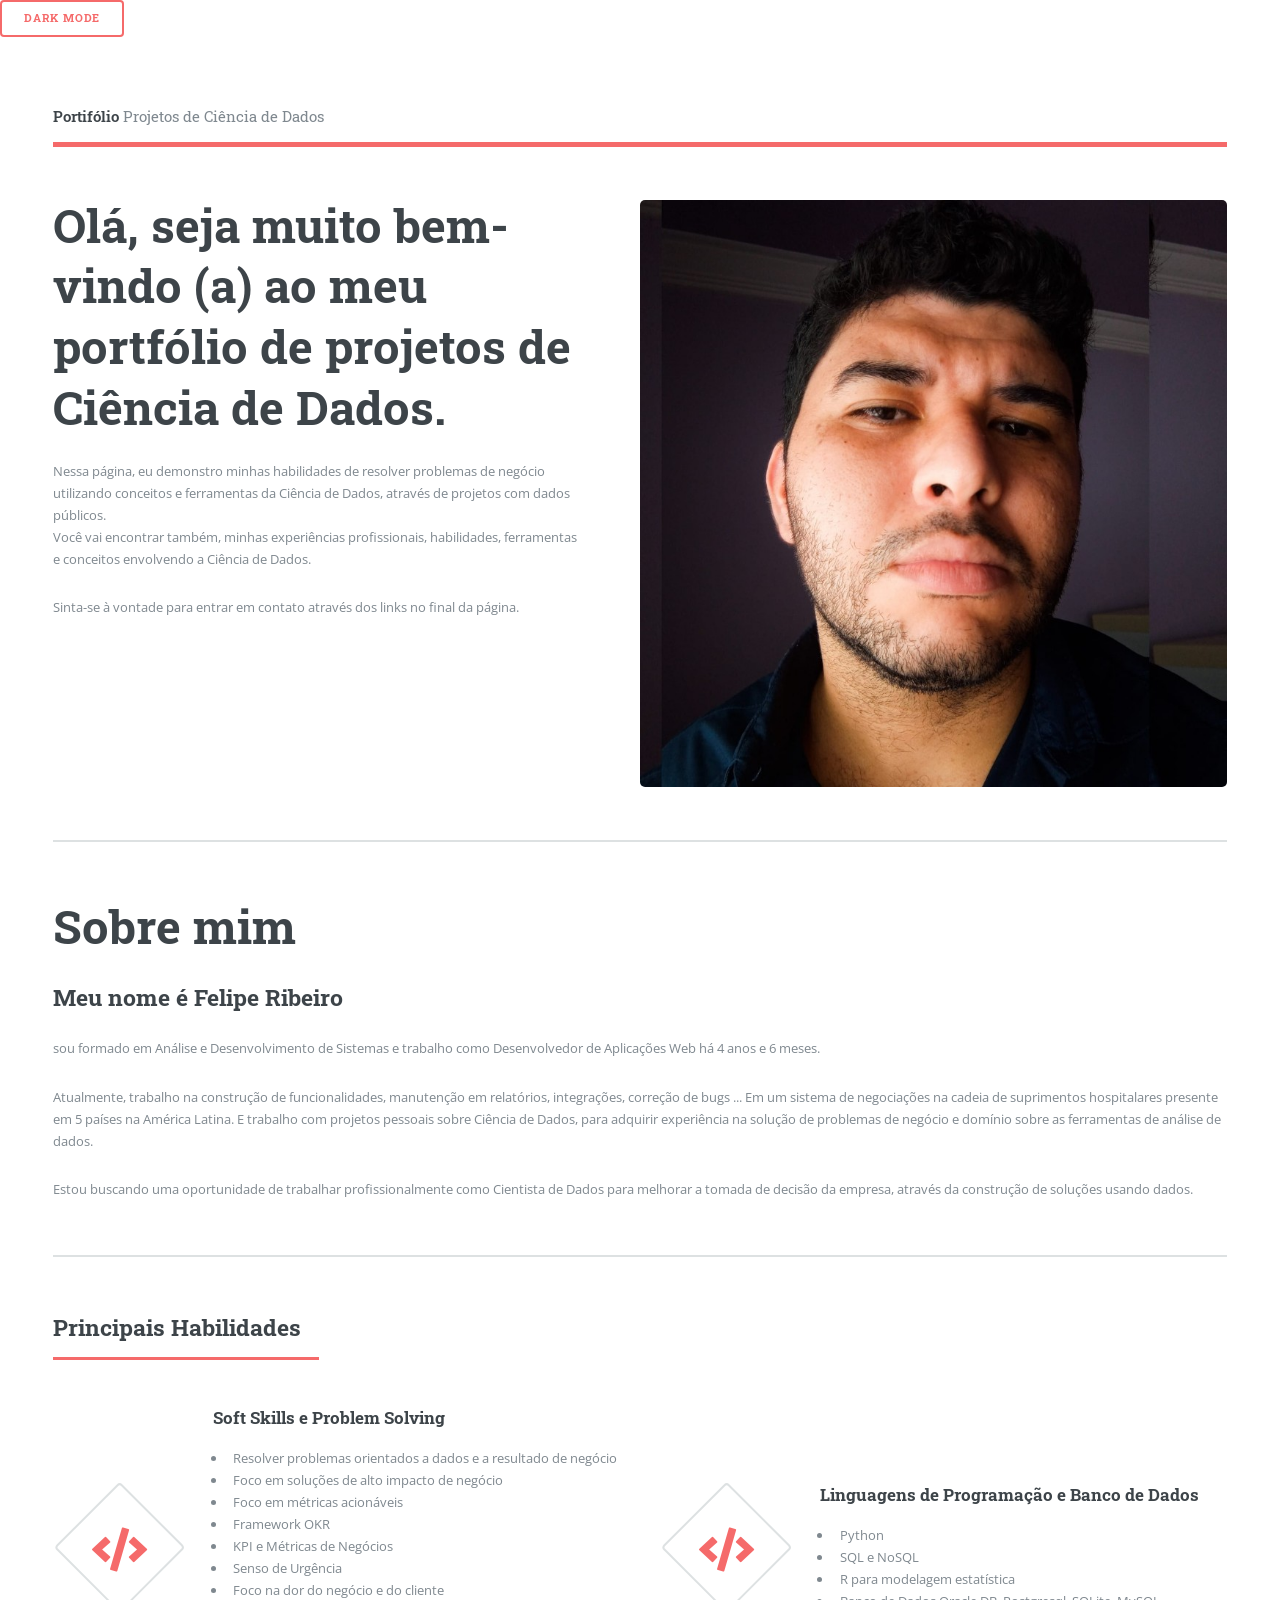
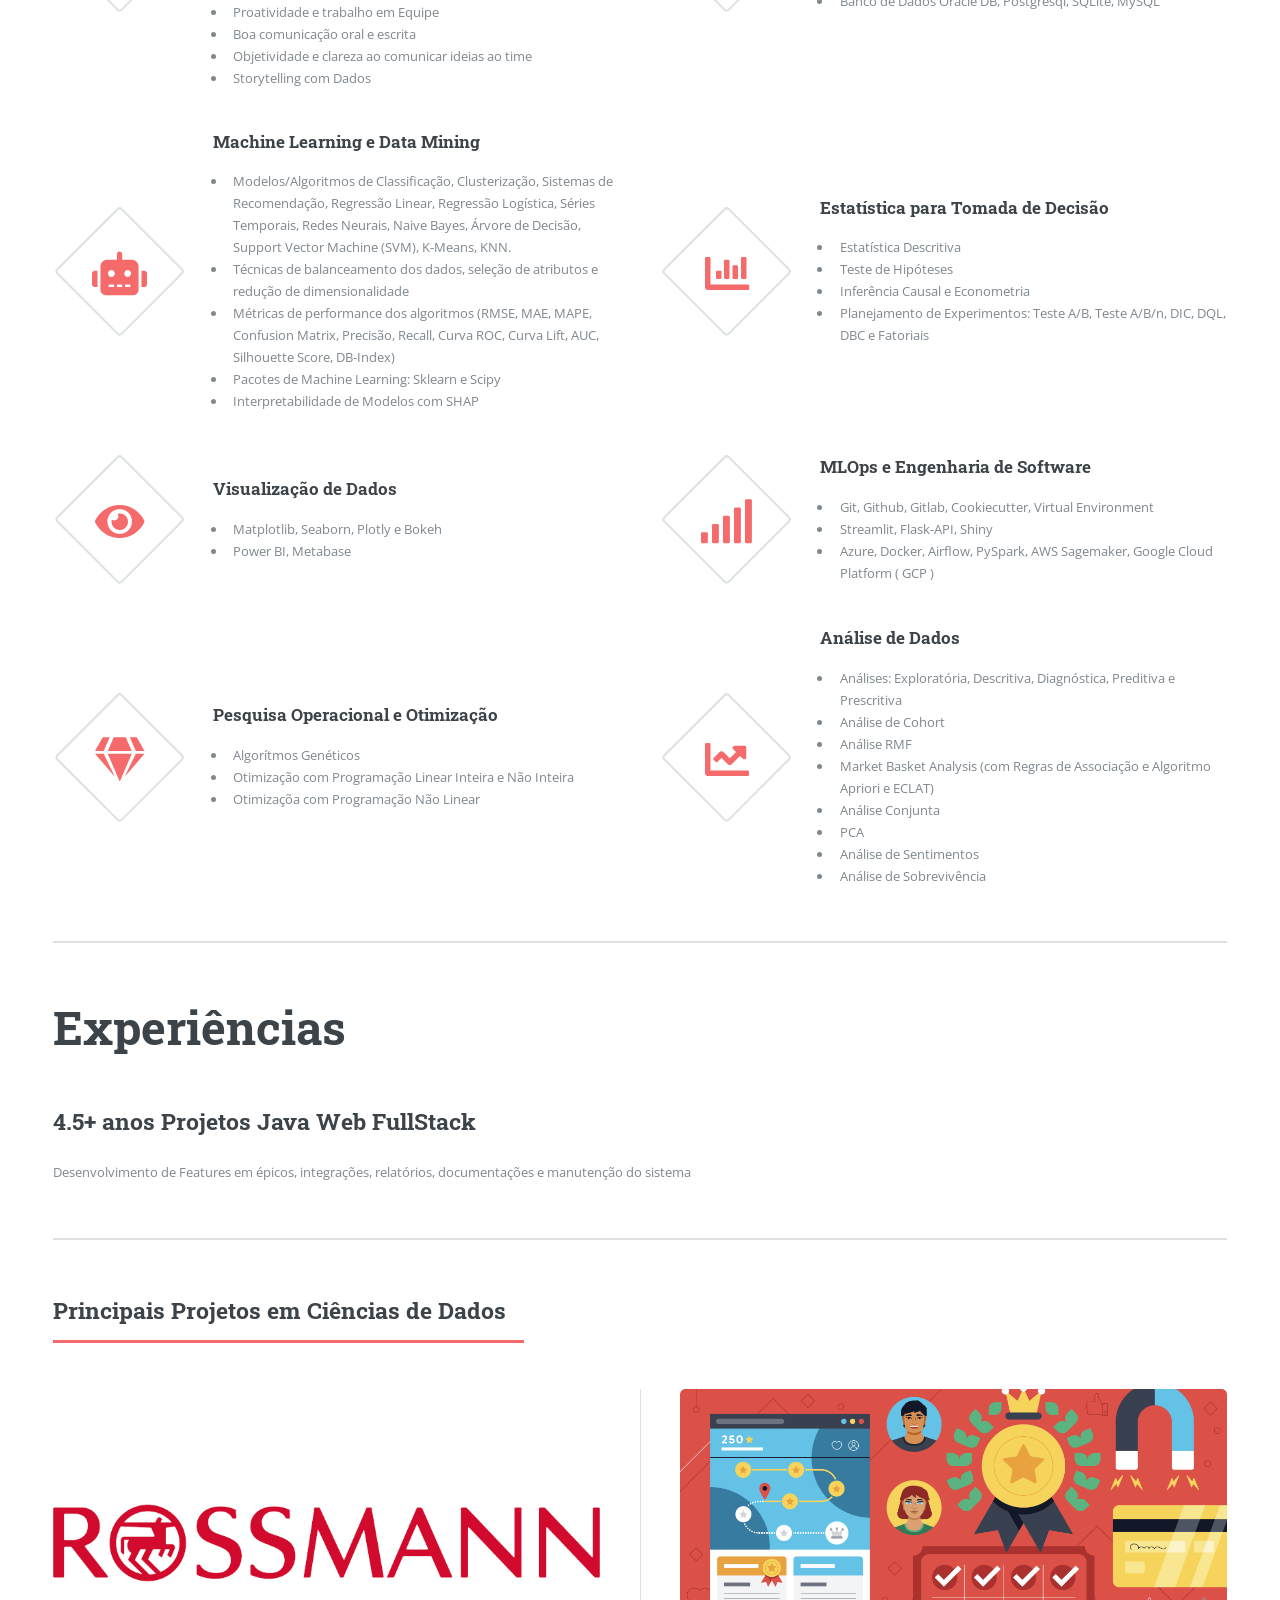
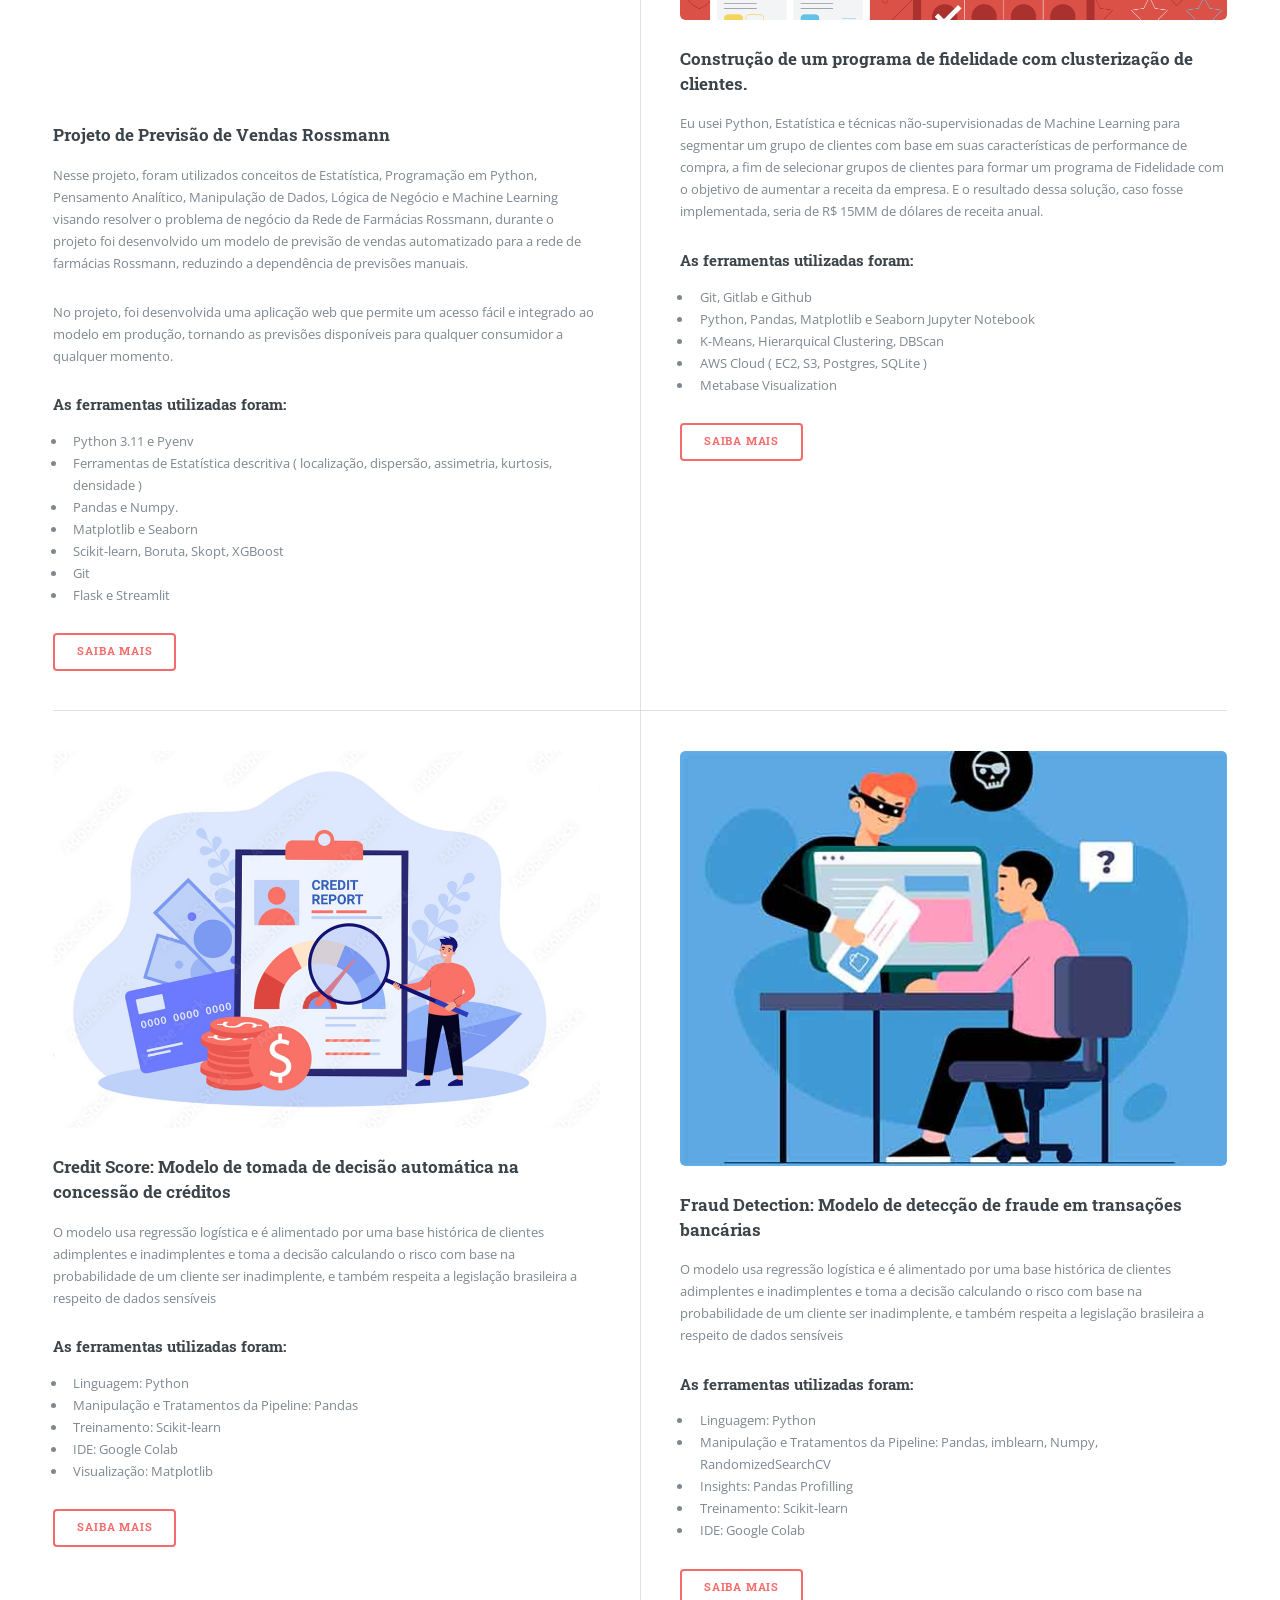
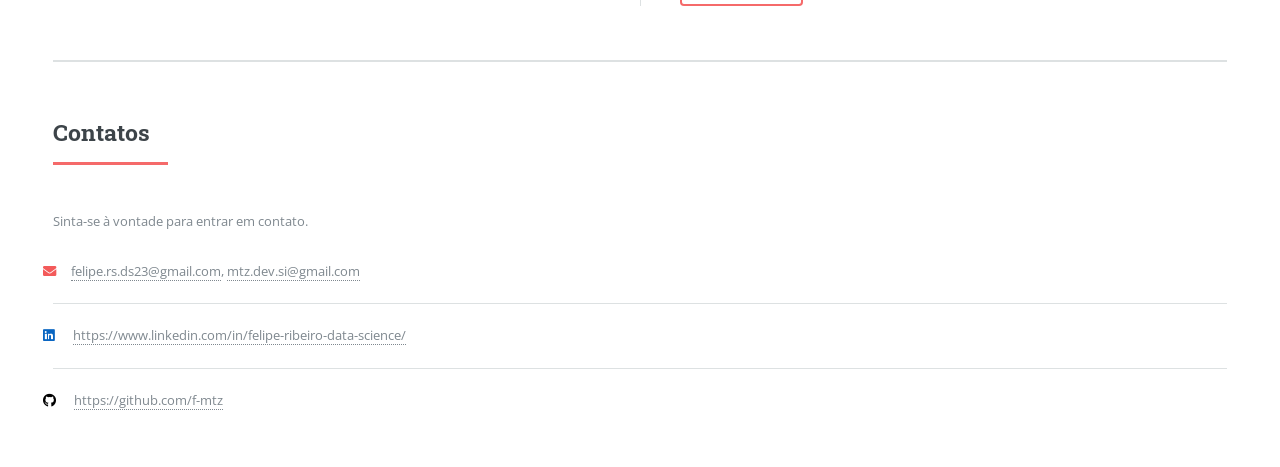
==== commit ab2d193b: "updating portifólio" ====
--- a/index.html
+++ b/index.html
@@ -84,6 +84,26 @@
 						<article>
 							<span class="icon fa solid fa-code"></span>
 							<div class="content">
+								<h3>Soft Skills e Problem Solving</h3>
+								<ul>
+									<li>Resolver problemas orientados a dados e a resultado de negócio</li>
+									<li>Foco em soluções de alto impacto de negócio</li>
+									<li>Foco em métricas acionáveis</li>
+									<li>Framework OKR</li>
+									<li>KPI e Métricas de Negócios</li>
+									<li>Senso de Urgência</li>
+									<li>Foco na dor do negócio e do cliente</li>
+									<li>Proatividade e trabalho em Equipe</li>
+									<li>Boa comunicação oral e escrita</li>
+									<li>Objetividade e clareza ao comunicar ideias ao time</li>
+									<li>Storytelling com Dados</li>
+									<!-- <li></li> -->
+								</ul>
+							</div>
+						</article>
+						<article>
+							<span class="icon fa solid fa-code"></span>
+							<div class="content">
 								<h3>Linguagens de Programação e Banco de Dados</h3>
 								<ul>
 									<li>Python</li>
@@ -109,6 +129,7 @@
 								<li>Métricas de performance dos algoritmos (RMSE, MAE, MAPE, Confusion Matrix, Precisão,
 									Recall, Curva ROC, Curva Lift, AUC, Silhouette Score, DB-Index)</li>
 								<li>Pacotes de Machine Learning: Sklearn e Scipy</li>
+								<li>Interpretabilidade de Modelos com SHAP</li>
 							</ul>
 						</div>
 						</article>
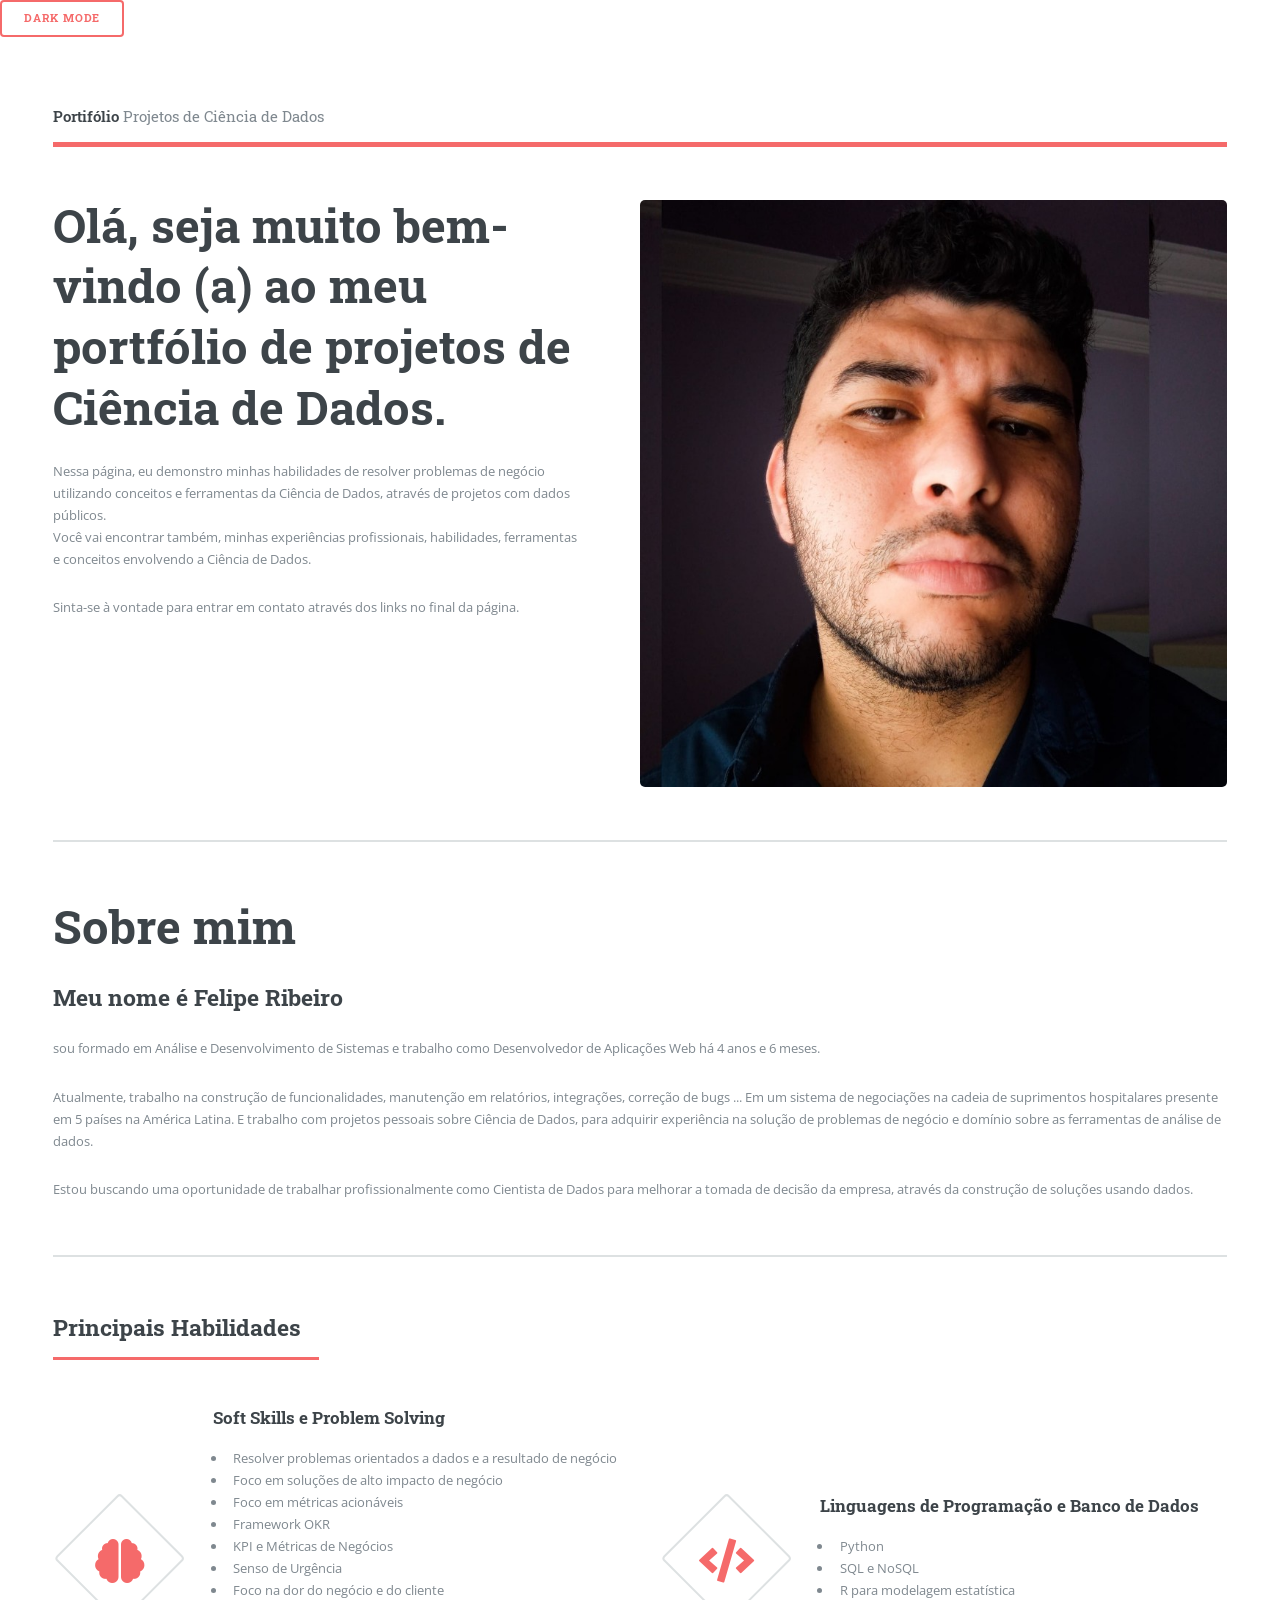
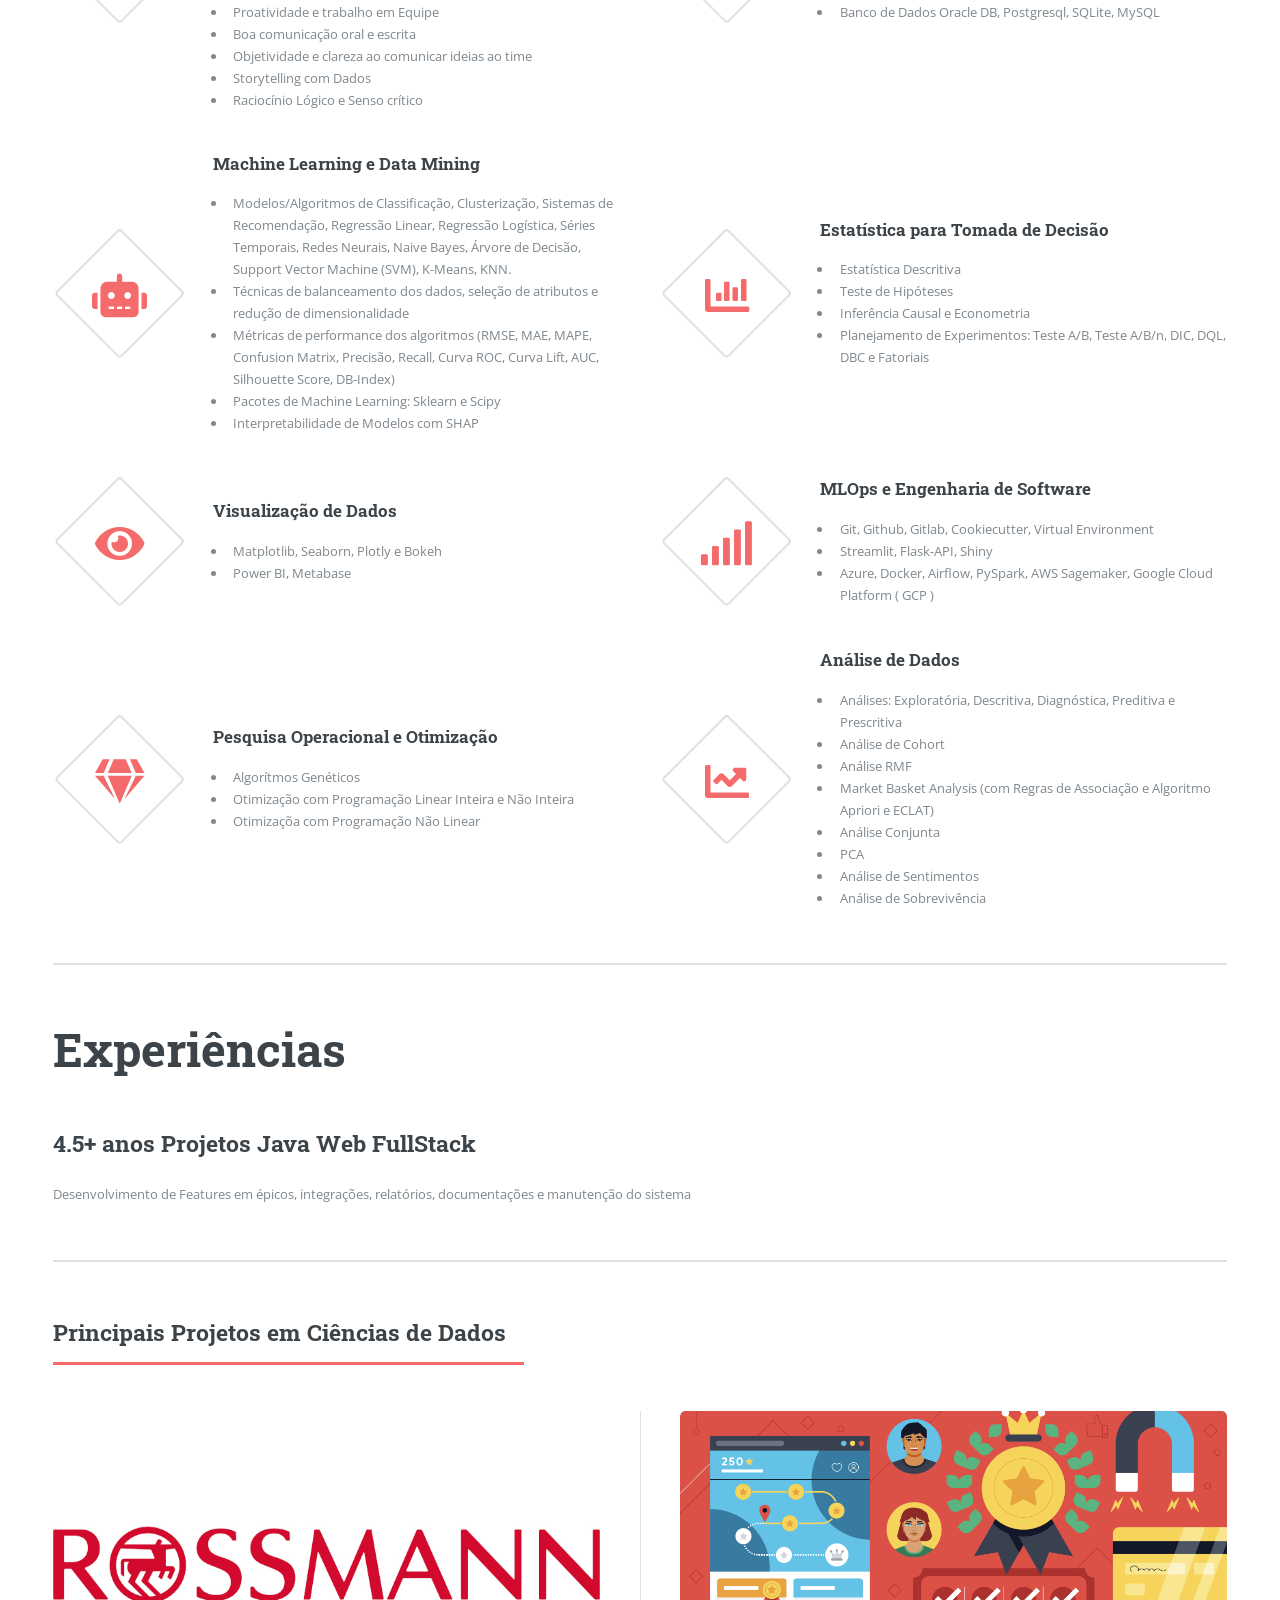
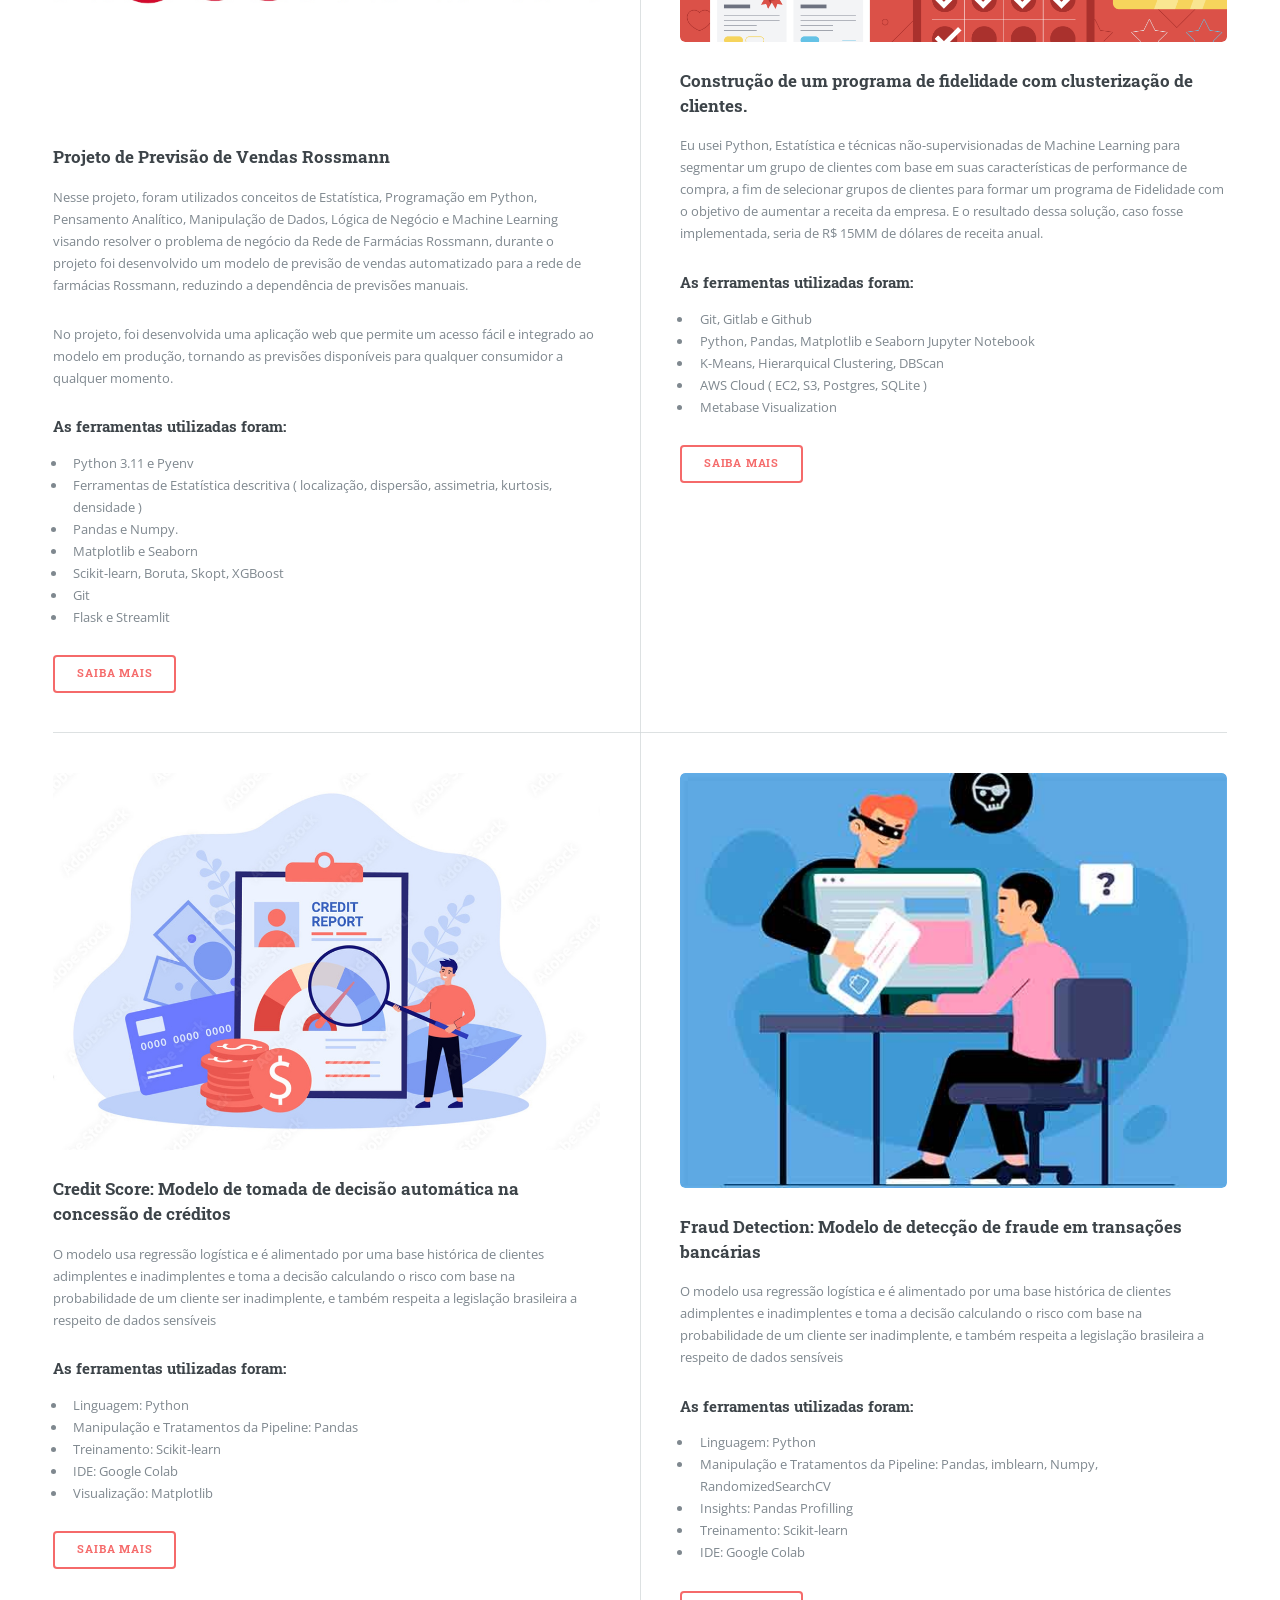
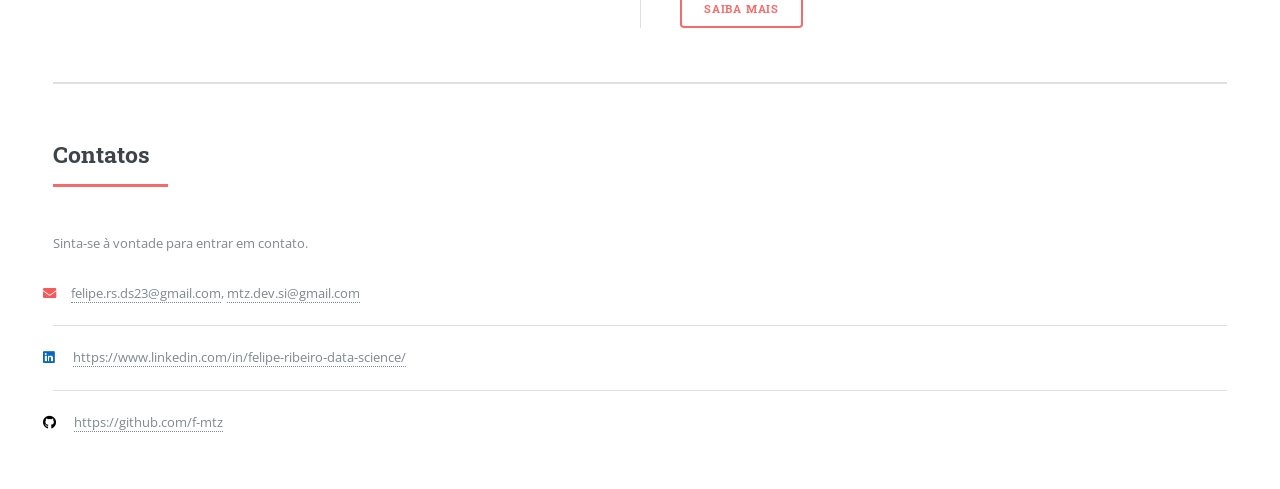
==== commit 9f67a48b: "updating portifólio" ====
--- a/index.html
+++ b/index.html
@@ -82,7 +82,7 @@
 					</header>
 					<div class="features">
 						<article>
-							<span class="icon fa solid fa-code"></span>
+							<span class="icon fa solid fa-brain"></span>
 							<div class="content">
 								<h3>Soft Skills e Problem Solving</h3>
 								<ul>
@@ -97,7 +97,7 @@
 									<li>Boa comunicação oral e escrita</li>
 									<li>Objetividade e clareza ao comunicar ideias ao time</li>
 									<li>Storytelling com Dados</li>
-									<!-- <li></li> -->
+									<li>Raciocínio Lógico e Senso crítico</li>
 								</ul>
 							</div>
 						</article>
@@ -177,6 +177,8 @@
 						<article>
 							<!-- <img src="images/money-bill-trend-up-solid.svg" alt=""> -->
 							<!-- <i class="icon fa solid fa-money-bill-trend-up"></i> -->
+							<!-- <i class="fa-solid fa-money-bill-trend-up"></i> -->
+							<!-- <span class="icon fa solid fa-money-bill-trend-up"></span> -->
 							<span class="icon fa solid fa-gem"></span>
 							<div class="content">
 								<h3>Pesquisa Operacional e Otimização</h3>
